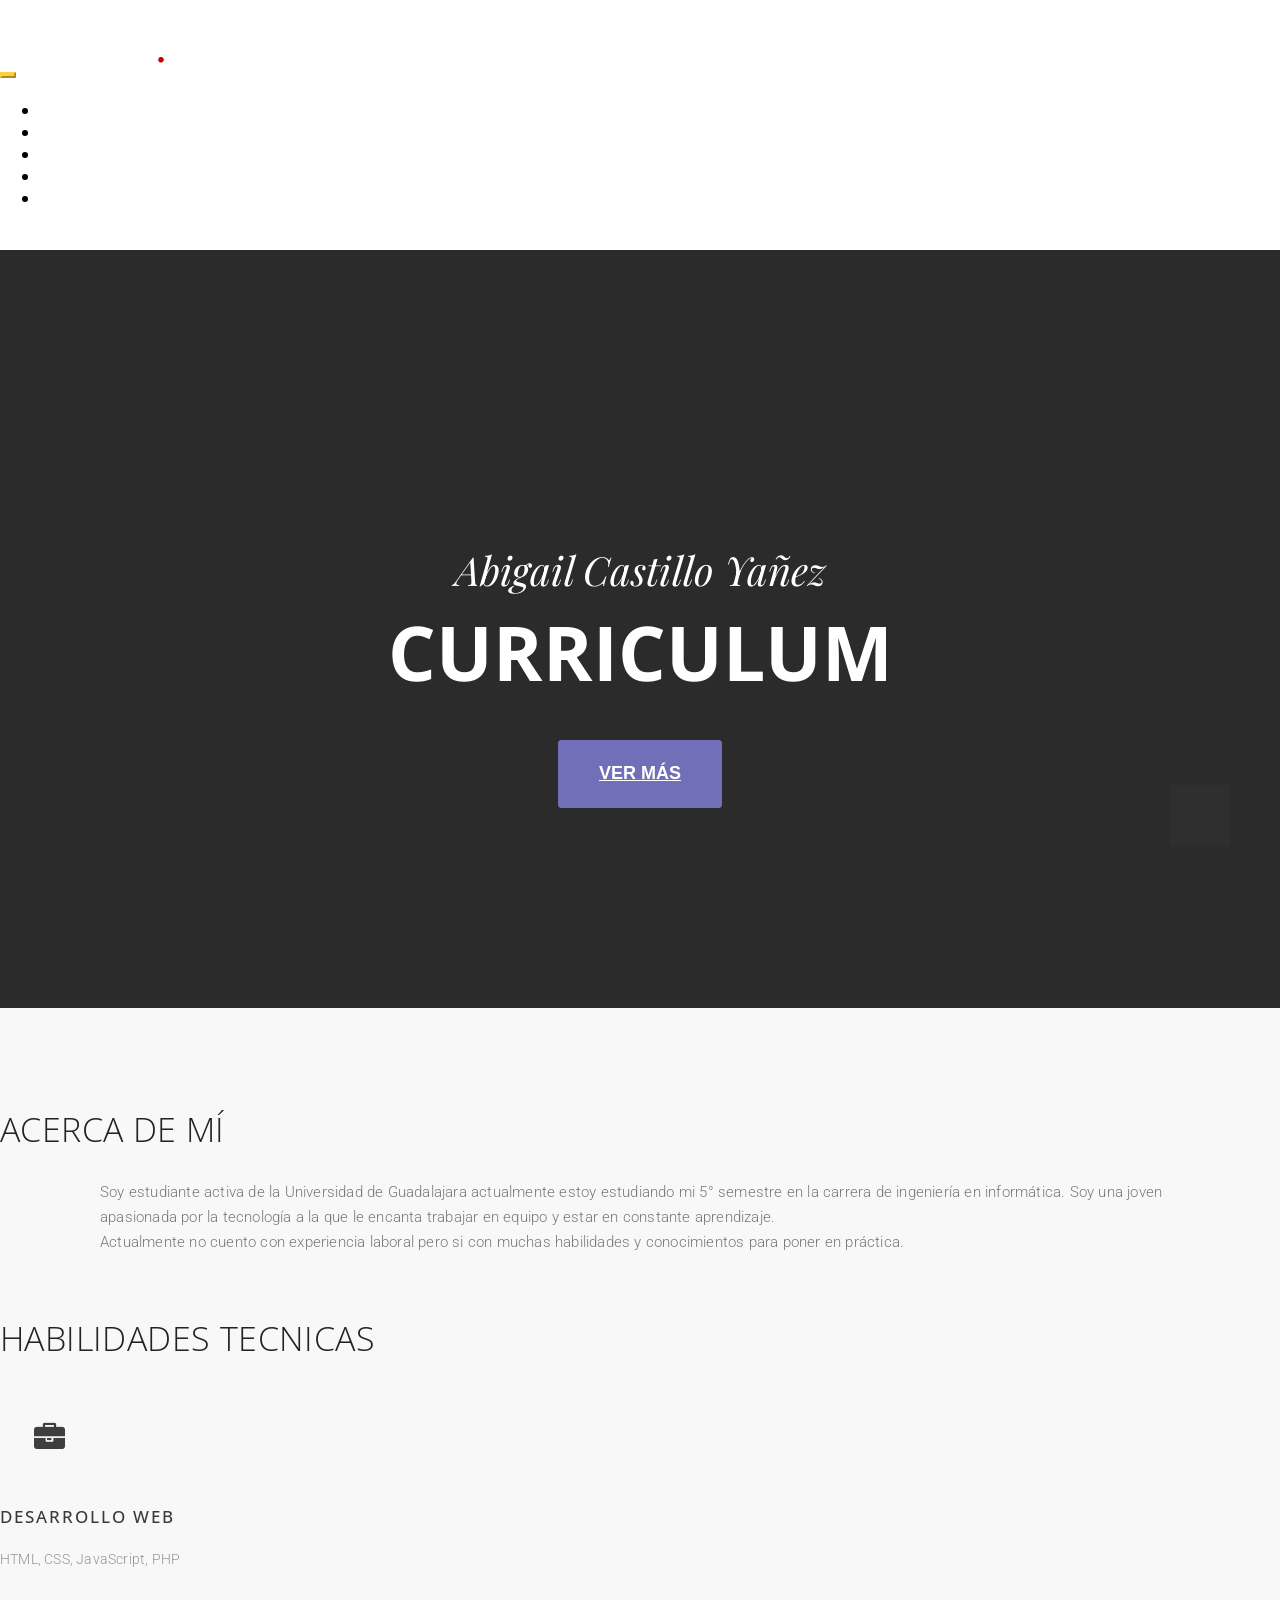
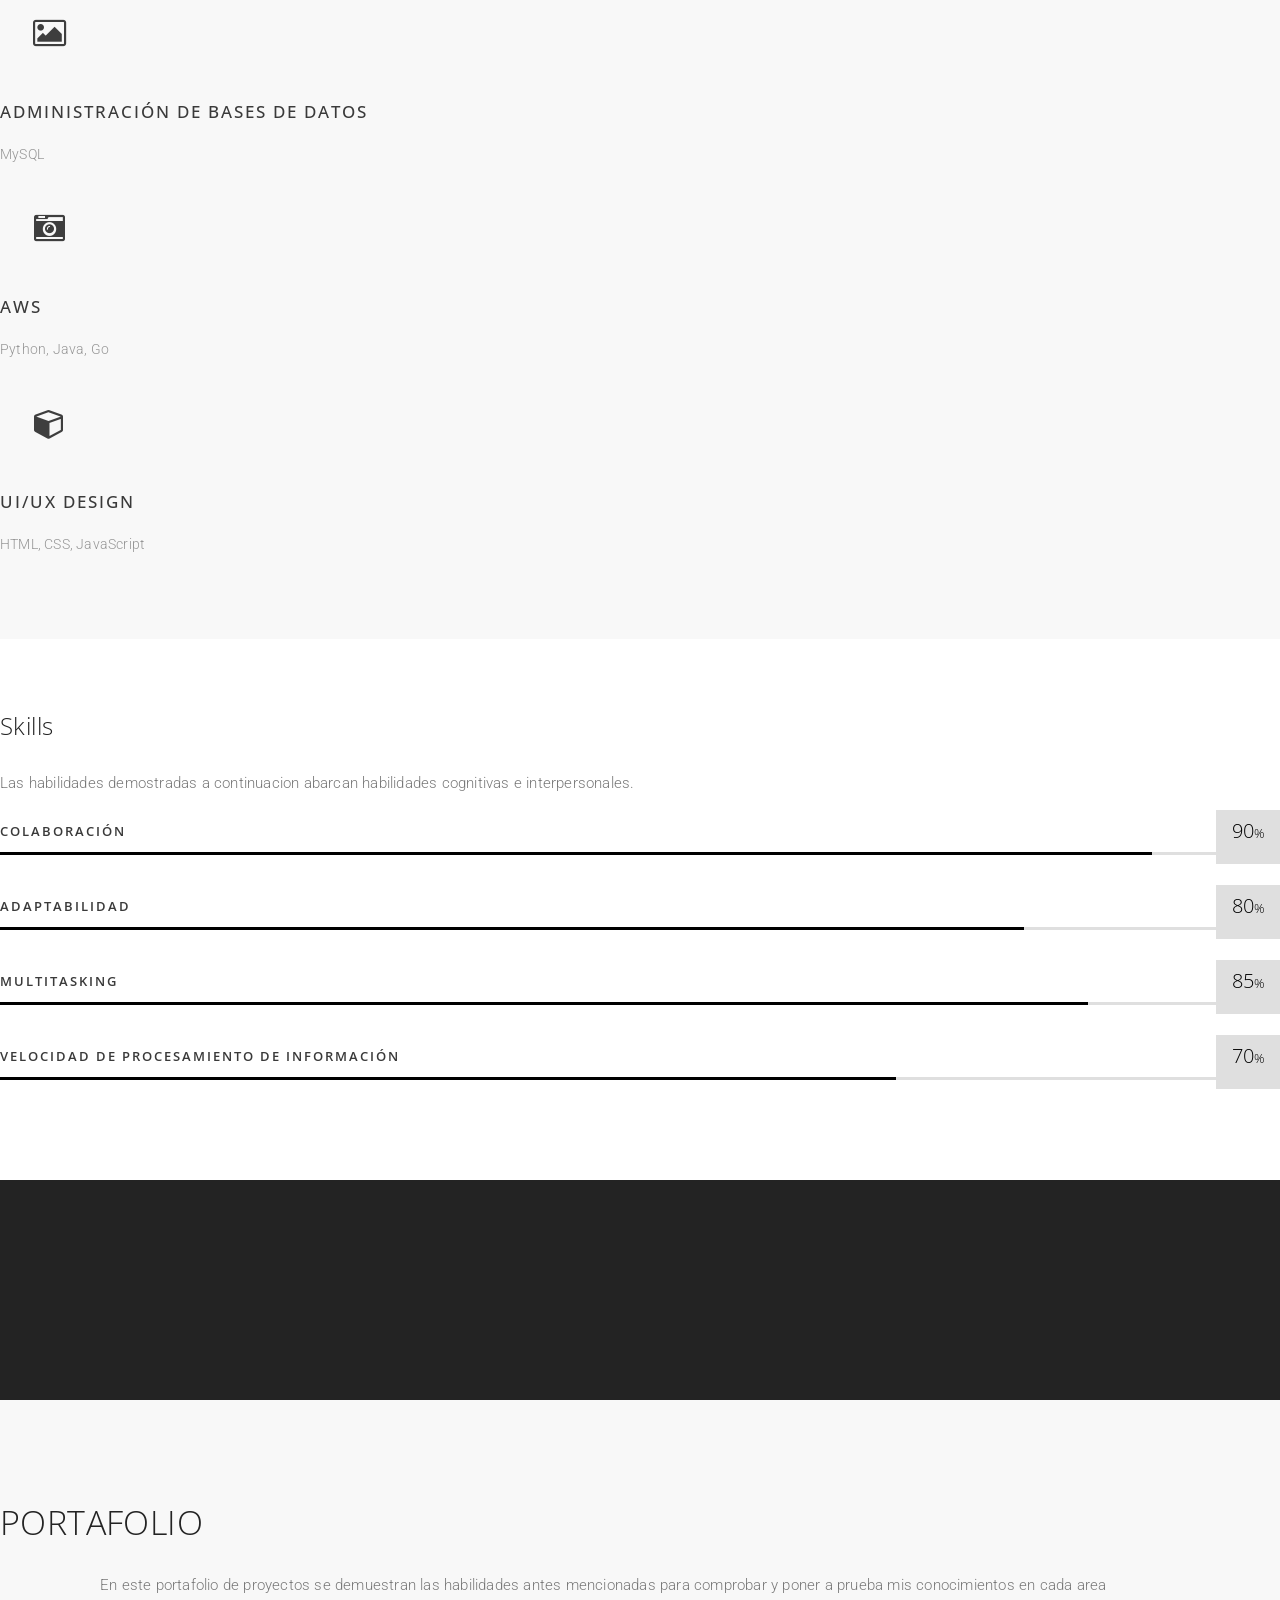
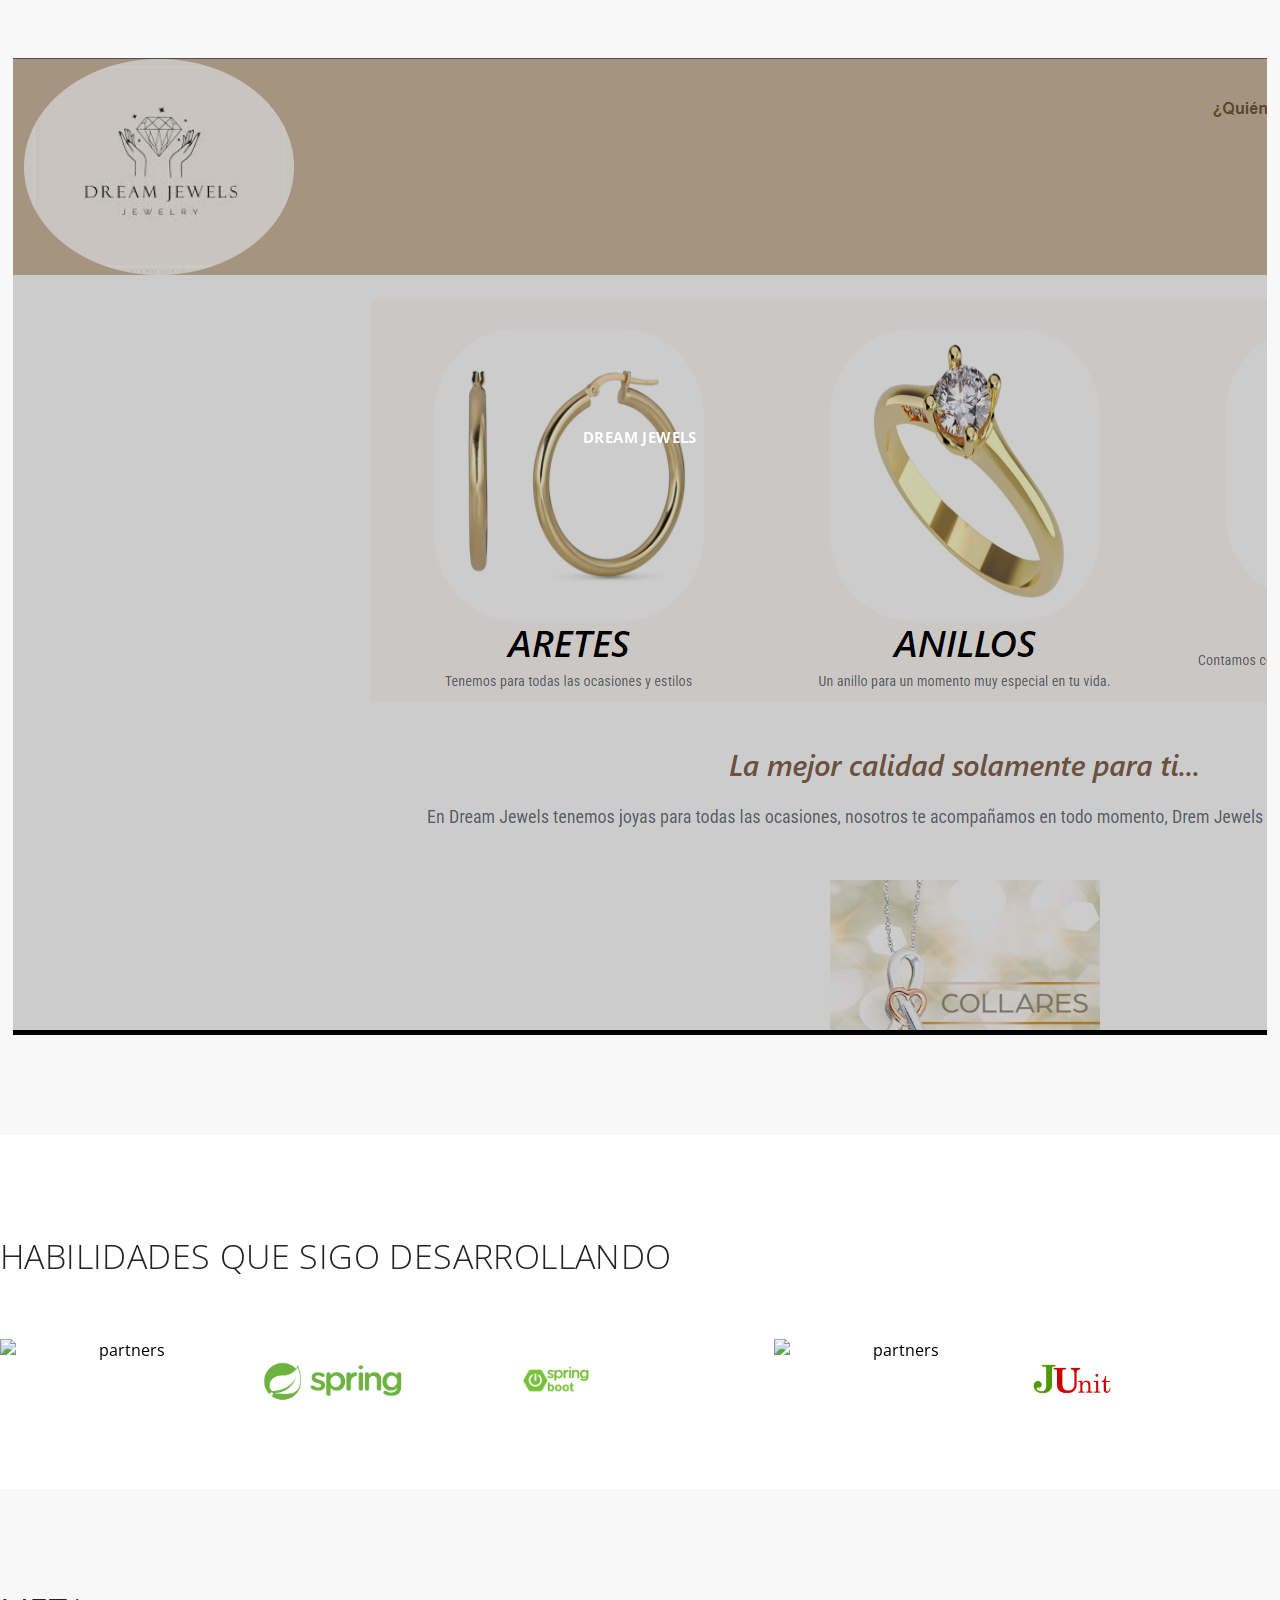
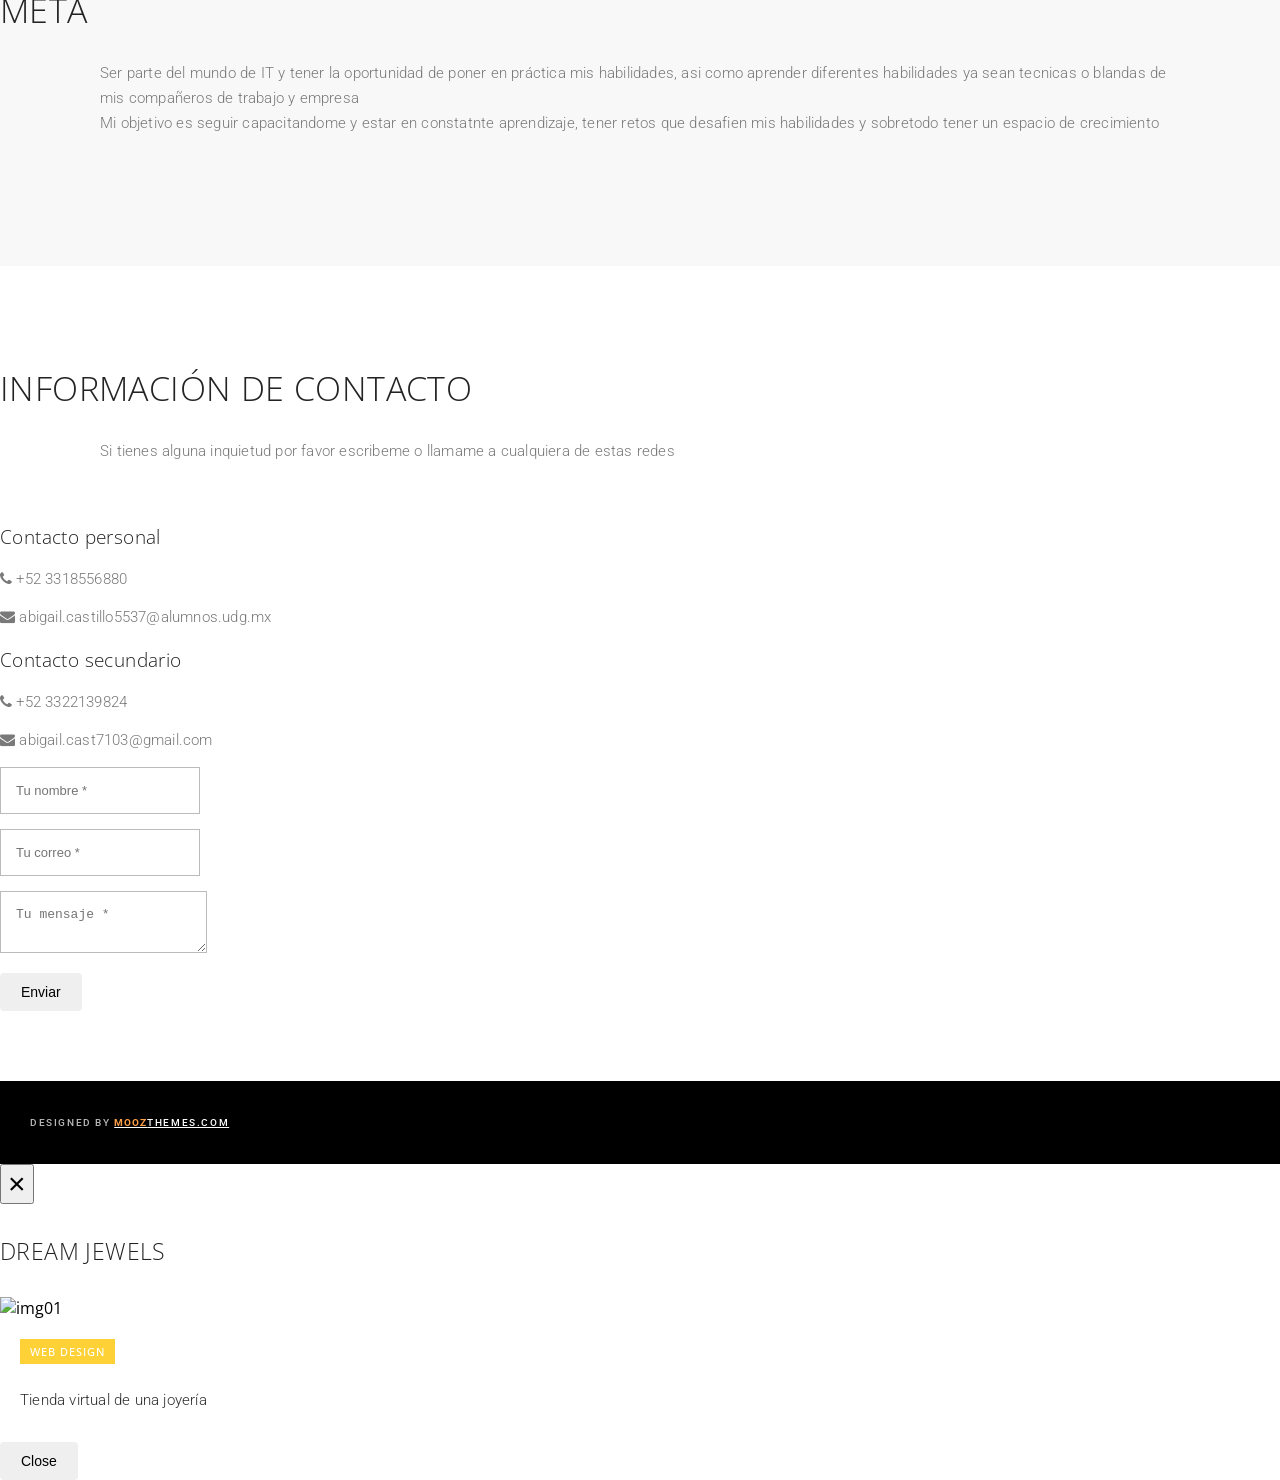
==== index.html @ 0eaab38a "cambio imag portafolio" ====
<!DOCTYPE html>
<html lang="en">
	<head>
		<meta charset="utf-8">
		<meta http-equiv="X-UA-Compatible" content="IE=edge">
		<meta name="viewport" content="width=device-width, initial-scale=1">
		<!-- The above 3 meta tags *must* come first in the head; any other head content must come *after* these tags -->
		<meta name="description" content="">
		<meta name="author" content="">
		<link rel="icon" href="favicon.ico">
		<title>Abigail Castillo Yañez</title>
		<!-- Bootstrap core CSS -->
		<link href="css/bootstrap.min.css" rel="stylesheet">
		<link rel="stylesheet" href="https://maxcdn.bootstrapcdn.com/font-awesome/4.4.0/css/font-awesome.min.css">
		<!-- Custom styles for this template -->
		<link href="css/owl.carousel.css" rel="stylesheet">
		<link href="css/owl.theme.default.min.css"  rel="stylesheet">
		<link href="css/style.css" rel="stylesheet">
		<!-- Just for debugging purposes. Don't actually copy these 2 lines! -->
		<!--[if lt IE 9]><script src="../../assets/js/ie8-responsive-file-warning.js"></script><![endif]-->
		<script src="js/ie-emulation-modes-warning.js"></script>
		<!-- HTML5 shim and Respond.js for IE8 support of HTML5 elements and media queries -->
		<!--[if lt IE 9]>
		<script src="https://oss.maxcdn.com/html5shiv/3.7.2/html5shiv.min.js"></script>
		<script src="https://oss.maxcdn.com/respond/1.4.2/respond.min.js"></script>
		<![endif]-->
	</head>
	<script>
        window.onload = function () {
            // Variables
            const IMAGENES = [
				'./images/progra.jpg',
                '/images/programacion-web.jpg',
				'/images/imagen progra.jpg',
				'/imagescarrousel/miniatura-1.jpg',
                
            ];
            const TIEMPO_INTERVALO_MILESIMAS_SEG = 3000;
            let posicionActual = 0;
            let $botonRetroceder = document.querySelector('#retroceder');
            let $botonAvanzar = document.querySelector('#avanzar');
            let $imagen = document.querySelector('#imagen');
            let $botonPlay = document.querySelector('#play');
            let $botonStop = document.querySelector('#stop');
            let intervalo;

			const botones = document.querySelectorAll('.boton-grande');


			// Botón Play
$botonPlay.style.backgroundColor = 'grey';
$botonPlay.style.borderRadius = '10px'; // Bordes redondeados
$botonPlay.style.padding = '20px 30px'; // Relleno
$botonPlay.style.outline = 'none'; // Elimina el contorno al enfocar
$botonPlay.style.margin = '0 auto'; // Centrado

// Botón Stop
$botonStop.style.backgroundColor = 'grey';
$botonStop.style.borderRadius = '10px'; // Bordes redondeados
$botonStop.style.padding = '20px 30px'; // Relleno
$botonStop.style.outline = 'none'; // Elimina el contorno al enfocar
$botonStop.style.margin = '0 auto'; // Centrado
//boton avanzar
$botonAvanzar.style.backgroundColor = 'grey';
//boton retroceder
$botonRetroceder.style.backgroundColor = 'grey';

		
			
		
            // Funciones

            /**
             * Funcion que cambia la foto en la siguiente posicion
             */
            function pasarFoto() {
                if(posicionActual >= IMAGENES.length - 1) {
                    posicionActual = 0;
                } else {
                    posicionActual++
                }
                renderizarImagen();
            }

            /**
             * Funcion que cambia la foto en la anterior posicion
             */
            function retrocederFoto() {
                if(posicionActual <= 0) {
                    posicionActual = IMAGENES.length - 1;
                } else {
                    posicionActual--;
                }
                renderizarImagen();
            }

            /**
             * Funcion que actualiza la imagen de imagen dependiendo de posicionActual
             */
            function renderizarImagen () {
                $imagen.style.backgroundImage = `url(${IMAGENES[posicionActual]})`;
            }

            /**
             * Activa el autoplay de la imagen
             */
            function playIntervalo() {
                intervalo = setInterval(pasarFoto, TIEMPO_INTERVALO_MILESIMAS_SEG);
                // Desactivamos los botones de control
                $botonAvanzar.setAttribute('disabled', true);
                $botonRetroceder.setAttribute('disabled', true);
                $botonPlay.setAttribute('disabled', true);
                $botonStop.removeAttribute('disabled');

            }

            /**
             * Para el autoplay de la imagen
             */
            function stopIntervalo() {
                clearInterval(intervalo);
                // Activamos los botones de control
                $botonAvanzar.removeAttribute('disabled');
                $botonRetroceder.removeAttribute('disabled');
                $botonPlay.removeAttribute('disabled');
                $botonStop.setAttribute('disabled', true);
            }

            // Eventos
            $botonAvanzar.addEventListener('click', pasarFoto);
            $botonRetroceder.addEventListener('click', retrocederFoto);
            $botonPlay.addEventListener('click', playIntervalo);
            $botonStop.addEventListener('click', stopIntervalo);
            // Iniciar
            renderizarImagen();
        } 
    </script>
	<body id="page-top">
		<!-- Navigation -->
		<nav class="navbar navbar-default navbar-fixed-top">
			<div class="container">
				<!-- Brand and toggle get grouped for better mobile display -->
				<div class="navbar-header page-scroll">
					<button type="button" class="navbar-toggle" data-toggle="collapse" data-target="#bs-example-navbar-collapse-1">
					<span class="sr-only">Toggle navigation</span>
					<span class="icon-bar"></span>
					<span class="icon-bar"></span>
					<span class="icon-bar"></span>
					</button>
					<a class="navbar-brand page-scroll" href="#page-top"><img src="images/logo.png" alt="Lattes theme logo"></a>
				</div>
				<!-- Collect the nav links, forms, and other content for toggling -->
				<div class="collapse navbar-collapse" id="bs-example-navbar-collapse-1">
					<ul class="nav navbar-nav navbar-right">
						<li class="hidden">
							<a href="#page-top"></a>
						</li>
						<li>
							<a class="page-scroll" href="#about">Acerca de mi</a>
						</li>
						<li>
							<a class="page-scroll" href="#portfolio">Portafolio</a>
						</li>
						<li>
							<a class="page-scroll" href="#team">Meta</a>
						</li>
						<li>
							<a class="page-scroll" href="#contact">Contacto</a>
						</li>
					</ul>
				</div>
				<!-- /.navbar-collapse -->
			</div>
			<!-- /.container-fluid -->
		</nav>
		<!-- Header -->
		<header id=" header">
			<div class="container">
				<div class="slider-container">
					<div class="intro-text">
						<div class="intro-lead-in">Abigail Castillo Yañez</div>
						<div class="intro-heading">Curriculum </div>
						<a href="#about" class="page-scroll btn btn-xl">Ver más</a>
					</div>
				</div>
			</div>
		</header>
		<section id="about" class="light-bg">
			<div class="container">
				<div class="row">
					<div class="col-lg-12 text-center">
						<div class="section-title">
							<h2>Acerca de mí</h2>
							<p>Soy estudiante activa de la Universidad de Guadalajara actualmente estoy estudiando mi 5° semestre en la carrera de ingeniería en informática.
								Soy una joven apasionada por la tecnología a la que le encanta trabajar en equipo y estar en constante aprendizaje.
								<br>Actualmente no cuento con experiencia laboral pero si con muchas habilidades y conocimientos para poner en práctica.</p>
						</div>
					</div>
				</div>
				<div class="section-title text-center">
					<h2>HABILIDADES TECNICAS</h2>
				</div>
				
				<div class="row">
					<!-- about module -->
					<div class="col-md-3 text-center">
						<div class="mz-module-about">
							<i class="fa fa-briefcase ot-circle"></i>
							<h3>Desarrollo Web</h3>
							<p>HTML, CSS, JavaScript, PHP</p>
						</div>
					</div>
					<!-- end about module -->
					<!-- about module -->
					<div class="col-md-3 text-center">
						<div class="mz-module-about">
							<i class="fa fa-photo ot-circle"></i>
							<h3>Administración de bases de datos</h3>
							<p>MySQL</p>
						</div>
					</div>
					<!-- end about module -->
					<!-- about module -->
					<div class="col-md-3 text-center">
						<div class="mz-module-about">
							<i class="fa fa-camera-retro ot-circle"></i>
							<h3>AWS</h3>
							<p>Python, Java, Go </p>
						</div>
					</div>
					<!-- end about module -->
					<!-- about module -->
					<div class="col-md-3 text-center">
						<div class="mz-module-about">
							<i class="fa fa-cube ot-circle"></i>
							<h3>UI/UX Design</h3>
							<p> HTML, CSS, JavaScript</p>
						</div>
					</div>
					<!-- end about module -->
				</div>
			</div>
			<!-- /.container -->
		</section>
		<section >
			<div class="container">
				<div class="row">
					<div class="col-md-6">
						<div class="skills-text">
							<h2>Skills</h2>
							<p>Las habilidades demostradas a continuacion abarcan habilidades cognitivas e interpersonales. </p>
						</div>
					</div>
					<div class="col-md-6">
						<!-- skill bar item -->
						<div class="skillbar-item">
							<div class="skillbar-score">
								<span class="score">90</span><span class="percent">%</span>
							</div>
							<div class="skillbar" data-percent="90%">
								<h3> Colaboración </h3>
								<div class="skillbar-bar">
									<div class="skillbar-percent" style="width: 90%;">
									</div>
								</div>
							</div>
						</div>
						<!-- skill bar item -->
						<div class="skillbar-item">
							<div class="skillbar-score">
								<span class="score">80</span><span class="percent">%</span>
							</div>
							<div class="skillbar" data-percent="80%">
								<h3>Adaptabilidad</h3>
								<div class="skillbar-bar">
									<div class="skillbar-percent" style="width: 80%;">
									</div>
								</div>
							</div>
						</div>
						<!-- skill bar item -->
						<div class="skillbar-item">
							<div class="skillbar-score">
								<span class="score">85</span><span class="percent">%</span>
							</div>
							<div class="skillbar" data-percent="85%">
								<h3>Multitasking</h3>
								<div class="skillbar-bar">
									<div class="skillbar-percent" style="width: 85%;">
									</div>
								</div>
							</div>
						</div>
						<!-- skill bar item -->
						<div class="skillbar-item">
							<div class="skillbar-score">
								<span class="score">70</span><span class="percent">%</span>
							</div>
							<div class="skillbar" data-percent="70%">
								<h3>Velocidad de procesamiento de información</h3>
								<div class="skillbar-bar">
									<div class="skillbar-percent" style="width: 70%;">
									</div>
								</div>
							</div>
						</div>
					</div>
				</div>
			</div>
		</section>
		
		

		<section class="overlay-dark bg-img1 dark-bg short-section">
			<div class="container text-center">
				<div class="row">
					
				</div>
			</div>
		</section>
		<section id="portfolio" class="light-bg">
			<div class="container">
			<div class="row">
				<div class="col-lg-12 text-center">
					<div class="section-title">
						<h2>Portafolio</h2>
						<p>En este portafolio de proyectos se demuestran las habilidades antes mencionadas para comprobar y poner a prueba mis conocimientos en cada area </p>
					</div>
				</div>
			</div>
			<div class="row">
				
			</div>
			<div class="row">
				<!-- start portfolio item -->
				<div class="col-md-12">
					<div class="ot-portfolio-item">
						<figure class="effect-bubba">
							<img src="images/joyeria.PNG" alt="img02" class="img-responsive" />
							<figcaption>
								<h2>Dream Jewels</h2>
								<p></p>
								<a href="#" data-toggle="modal" data-target="#Modal-4">View more</a>
							</figcaption>
						</figure>
					</div>
				</div>
				<!-- end portfolio item -->
				
			</div>
		</section>
		<section>
			<div class="container">
				<div class="row">
					<div class="col-lg-12 text-center">
						<div class="section-title">
							<h2>Habilidades que sigo desarrollando</h2>
							<p></p>
						</div>
					</div>
				</div>
				<div class="row">
					<div class="col-lg-12 text-center">
						<div class="owl-carousel">
							<div class="item">
								<div class="partner-logo"><img src="images/demo/java.png" alt="partners"></div>
							</div>
							<div class="item">
								<div class="partner-logo"><img src="images/demo/Spring-Logo.webp" alt="partners"></div>
							</div>
							<div class="item">
								<div class="partner-logo"><img src="images/demo/springboot.png" alt="partners"></div>
							</div>
							<div class="item">
								<div class="partner-logo"><img src="images/demo/react-native-1.png" alt="partners"></div>
							</div>
							<div class="item">
								<div class="partner-logo"><img src="images/demo/Junit.png" alt="partners"></div>
							</div>
							
						</div>
					</div>
				</div>
			</div>
		</section>
		<section id="team" class="light-bg">
			<div class="container">
				<div class="row">
					<div class="col-lg-12 text-center">
						<div class="section-title">
							<h2>Meta</h2>
							<p>Ser parte del mundo de IT y tener la oportunidad de poner en práctica mis habilidades, asi como  aprender diferentes habilidades ya sean tecnicas o blandas de mis compañeros de trabajo y empresa
								<br> Mi objetivo es seguir capacitandome y estar en constatnte aprendizaje, tener retos que desafien mis habilidades y sobretodo tener un espacio de crecimiento
							</p>
						</div>
					</div>
				
			</div>
		</section>
		<section id="contact">
			<div class="container">
				<div class="row">
					<div class="col-lg-12 text-center">
						<div class="section-title">
							<h2>Información de contacto</h2>
							<p>Si tienes alguna inquietud por favor escribeme o llamame a cualquiera de estas redes</p>
						</div>
					</div>
				</div>
				<div class="row">
					<div class="col-md-3">
						<h3>Contacto personal</h3>
						<p><i class="fa fa-phone"></i> +52 3318556880</p>
						<p><i class="fa fa-envelope"></i> abigail.castillo5537@alumnos.udg.mx</p>
					</div>
					<div class="col-md-3">
						<h3>Contacto secundario </h3>
						<p><i class="fa fa-phone"></i> +52 3322139824</p>
						<p><i class="fa fa-envelope"></i> abigail.cast7103@gmail.com</p>
					</div>
					
					<div class="col-md-6">
						<form name="sentMessage" id="contactForm" novalidate="">
							<div class="row">
								<div class="col-md-6">
									<div class="form-group">
										<input type="text" class="form-control" placeholder="Tu nombre *" id="name" required="" data-validation-required-message="Please enter your name.">
										<p class="help-block text-danger"></p>
									</div>
								</div>
								<div class="col-md-6">
									<div class="form-group">
										<input type="email" class="form-control" placeholder="Tu correo *" id="email" required="" data-validation-required-message="Please enter your email address.">
										<p class="help-block text-danger"></p>
									</div>
								</div>
							</div>
							<div class="row">
								<div class="col-md-12">
									<div class="form-group">
										<textarea class="form-control" placeholder="Tu mensaje *" id="message" required="" data-validation-required-message="Por favor escribe tu mensaje aqui."></textarea>
										<p class="help-block text-danger"></p>
									</div>
								</div>
								<div class="clearfix"></div>
							</div>
							<div class="row">
								<div class="col-lg-12 text-center">
									<div id="success"></div>
									<button type="submit" class="btn">Enviar</button>
								</div>
							</div>
						</form>
					</div>
				</div>
			</div>
		</section>
		<p id="back-top">
			<a href="#top"><i class="fa fa-angle-up"></i></a>
		</p>
		<footer>
			<div class="container text-center">
				<p>Designed by <a href="http://moozthemes.com"><span>MOOZ</span>Themes.com</a></p>
			</div>
		</footer>

		

		
	

		<!-- Modal for portfolio item 4 -->
		<div class="modal fade" id="Modal-4" tabindex="-1" role="dialog" aria-labelledby="Modal-label-4">
			<div class="modal-dialog" role="document">
				<div class="modal-content">
					<div class="modal-header">
						<button type="button" class="close" data-dismiss="modal" aria-label="Close"><span aria-hidden="true">&times;</span></button>
						<h4 class="modal-title" id="Modal-label-4">Dream Jewels</h4>
					</div>
					<div class="modal-body">
						<img src="images/joyeria.png" alt="img01" class="img-responsive" />
						<div class="modal-works"><span>Web Design</span></div>
						<p>Tienda virtual de una joyería</p>
					</div>
					<div class="modal-footer">
						<button type="button" class="btn btn-default" data-dismiss="modal">Close</button>
					</div>
				</div>
			</div>
		</div>



		<!-- Bootstrap core JavaScript
			================================================== -->
		<!-- Placed at the end of the document so the pages load faster -->
		<script src="https://ajax.googleapis.com/ajax/libs/jquery/1.11.3/jquery.min.js"></script>
		<script src="http://cdnjs.cloudflare.com/ajax/libs/jquery-easing/1.3/jquery.easing.min.js"></script>
		<script src="js/bootstrap.min.js"></script>
		<script src="js/owl.carousel.min.js"></script>
		<script src="js/cbpAnimatedHeader.js"></script>
		<script src="js/theme-scripts.js"></script>
		<!-- IE10 viewport hack for Surface/desktop Windows 8 bug -->
		<script src="js/ie10-viewport-bug-workaround.js"></script>
	</body>
</html>
---- css/style.css ----
/*------------------------------------------------------------------
[Master Stylesheet]

Project:	Lattes - One page multi purpose page
Version:	1.0
Last change:	17/08/2015 [...]
Designed by:	MOOZ Themes / www.MOOZthemes.com
Primary use:	One page

[Table of contents]

1. General
2. Header
3. Navigation
4. Sections
5. Footer
6. Components

[Color codes]

Buttons, etc:	#726FB9 (blue)
hover color:	#fed136 (yellow)
-------------------------------------------------------------------*/

/*--------------------
Import Google Fonts
--------------------*/

/* main font for menu. */
@import url(http://fonts.googleapis.com/css?family=Roboto:100,300,400,500,700,900);
/* font for headings, text, tags */
@import url(http://fonts.googleapis.com/css?family=Open+Sans:300,400,500,600,700,800);
@import url(http://fonts.googleapis.com/css?family=Playfair+Display:400italic&subset=latin,latin-ext);

/*--------------------
1. General
--------------------*/
.carousel {
    max-width: 100%;
    margin: 0 auto;
    display: flex;
}
#imagen {
    width: 100%;
    height: 800px;
    background-size: cover;
}

.controles{
    display: flex;
    justify-content: center;
}

#header{
    background-image: url("/images/fondo.jpg"); /* Ruta de tu imagen de fondo */
    background-size: cover; /* Para asegurarse de que la imagen cubra todo el área del encabezado */
    background-repeat: no-repeat; /* Evita que la imagen de fondo se repita */
    background-position: center center; /* Centra la imagen en el encabezado */
    /* Puedes agregar más propiedades de fondo según tus preferencias */
}
body {
  margin: 0px;
    font-family: "Open Sans", Sans-serif;
}

h1,
h2,
h3,
h4,
h5,
h6 {
font-weight: 300;
    letter-spacing: 0.4px;
    font-family: "Open Sans", Sans-serif;
    color: #232323;
}

p {
    font-family: 'Roboto', sans-serif;
    font-size: 15px;
    font-weight: 300;
	line-height: 23px;
    letter-spacing: 0.2px;
    color: #797979;
}

a:hover, a:focus, a:active, a.active {
    color: #fec503;
}
a, a:hover, a:focus, a:active, a.active {
    outline: 0;
}

::selection {
    text-shadow: none;
    background: #fed136;
}

@media (min-width: 768px) {
	section {
	    padding: 150px 0;
	}
}

section {
    padding: 70px 0;
}

/*--------------------
2. Navigation
--------------------*/

.navbar-default {
	background-color: #222;
	border-color: transparent
}
.navbar-default .navbar-brand {
	color: #fff;
	font-family: "Montserrat",sans-serif;
    padding: 0px;
}
.navbar-default .navbar-brand:hover,.navbar-default .navbar-brand:focus,.navbar-default .navbar-brand:active,.navbar-default .navbar-brand.active {
	color: #fec503
}
.navbar-default .navbar-collapse {
	border-color: rgba(255,255,255,.02)
}
.navbar-default .navbar-toggle {
	background-color: #fed136;
	border-color: #fed136
}
.navbar-default .navbar-toggle .icon-bar {
	background-color: #fff
}
.navbar-default .navbar-toggle:hover,.navbar-default .navbar-toggle:focus {
	background-color: #fed136
}
.navbar-default .nav li a {
	font-family: "Roboto",sans-serif;
	text-transform: uppercase;
	font-weight: 400;
	letter-spacing: 1px;
	color:#fff
}
.navbar-default .nav li a:hover,.navbar-default .nav li a:focus {
	color: #fed136;
	outline: 0
}

.navbar-default .navbar-nav>.active>a {
	border-radius: 0;
	color: #fff;
	background-color: #fed136
}
.navbar-default .navbar-nav>.active>a:hover,.navbar-default .navbar-nav>.active>a:focus {
	color: #fff;
	background-color: #fec503
}

@media (min-width:768px) {
	.navbar-default
	{
		background-color: transparent;
		padding: 25px 0;
		-webkit-transition:padding .3s;
		-moz-transition:padding .3s;
		transition:padding .3s;
		border:0
	}
	.navbar-default .navbar-brand {
		font-size: 2em;
		-webkit-transition:all .3s;
		-moz-transition:all .3s;
		transition:all .3s
	}
	.navbar-default .navbar-nav>.active>a {
		border-radius: 3px
	}
	.navbar-default.navbar-shrink {
		background-color: #222;
		padding: 10px 0
	}
	.navbar-default.navbar-shrink .navbar-brand {
		font-size: 1.5em
	}
}

/*--------------------
3. Header
--------------------*/

header {
    background-image: url(../images/demo/bg-main.jpg);
    background-repeat: none;
    background-attachment: scroll;
    background-position: center center;
    -webkit-background-size: cover;
    -moz-background-size: cover;
    background-size: cover;
    -o-background-size: cover;
    text-align: center;
    color: #fff;
}

header .intro-text {
    padding-top: 100px;
    padding-bottom: 50px;
}

@media (min-width: 768px) {
	header .intro-text {
	    padding-top: 300px;
	    padding-bottom: 200px;
	}
}

header .intro-text .intro-lead-in {
    font-family: "Playfair Display",sans-serif;
    font-style: italic;
    font-size: 22px;
    line-height: 22px;
    margin-bottom: 25px;
}

@media (min-width: 768px) {
	header .intro-text .intro-lead-in {
	    font-family: "Playfair Display",sans-serif;
	    font-style: italic;
	    font-size: 40px;
	    line-height: 40px;
	    margin-bottom: 25px;
	}
}

header .intro-text .intro-heading {
    text-transform: uppercase;
    font-weight: 700;
    font-size: 50px;
    line-height: 50px;
    margin-bottom: 25px;
}

@media (min-width: 768px) {
	header .intro-text .intro-heading {
	    text-transform: uppercase;
	    font-weight: 700;
	    font-size: 75px;
	    line-height: 75px;
	    margin-bottom: 50px;
	}
}

/*--------------------
4. Sections
--------------------*/

.section-title h2 {
    font-size: 34px;
    text-transform: uppercase;
}

.section-title p {
    font-size: 15px;
    font-weight: 300;
    line-height: 25px;
    margin: 20px 100px 60px 100px;
}

/*--------------------
4.1. About
--------------------*/

.mz-module-about h3 {
    font-weight: 500;
    font-size: 17px;
    text-transform: uppercase;
    color: #3A3A3A;
    letter-spacing: 2px;
    margin-bottom: 20px;
}

.mz-module-about p {
font-size: 14px;
    font-weight: 300;
    line-height: 22px;
    color: #969696;
}

.ot-circle {
height: 95px;
    width: 95px;
    text-align: center;
    line-height: 98px;
    color: #3E3E3E;
    /* border: 3px solid #000; */
    border-radius: 100px;
    /* background-color: #E8E8E8; */
    margin: 0 2px 4px;
    font-size: 31px;
}

/*--------------------
4.2. Skills
--------------------*/

.skills-text h2 {
	margin: 0 0 30px;
}

.skillbar-item {
    margin-bottom: 30px;	
}

.skillbar {
    position: relative;
    display: block;
    width: 100%;
}

.skillbar-score {
background-color: #dfdfdf;
    padding: 7px;
    text-align: center;
    color: #000000;
    font-weight: 300;
    float: right;
    width: 50px;
    height: 40px;
    vertical-align: middle;
 }

.skillbar-score .score {
    font-size: 20px;
}

.skillbar-score .percent {
    font-size: 13px;
}

.skillbar-bar {
display: block;
    background-color: #dfdfdf;
    height: 3px;
    width: 100%;
}

.skillbar h3 {
	font-weight: 600;
    font-size: 13px;
    text-transform: uppercase;
    color: #3A3A3A;
    letter-spacing: 2px;	
margin: 0;
    padding: 12px 0;
}

.skillbar-percent {
    color: #fff;
    background-color: #000000;
    float: left;
    height: 3px;
}

/*--------------------
4.3. Portfolio
--------------------*/

figure {
	position: relative;
    overflow: hidden;
    margin: 10px 1%;
    background: #726FB9;
    text-align: center;
    cursor: pointer;	
}

figcaption {
    position: absolute;
    top: 0;
    left: 0;
    width: 100%;
    height: 100%;	
}

.ot-portfolio-item figure figcaption > a {
    z-index: 1000;
    text-indent: 200%;
    white-space: nowrap;
    font-size: 0;
    opacity: 0;
}
.ot-portfolio-item figure figcaption, .ot-portfolio-item figure figcaption > a {
    position: absolute;
    top: 0;
    left: 0;
    width: 100%;
    height: 100%;
}

figure.effect-bubba {
	background: #000;
	margin-bottom: 30px;
}

figure.effect-bubba img {
	opacity: 0.8;
	-webkit-transition: opacity 0.35s;
	transition: opacity 0.35s;
}

figure.effect-bubba:hover img {
	opacity: 0.4;
}

figure.effect-bubba figcaption::before,
figure.effect-bubba figcaption::after {
	position: absolute;
	top: 30px;
	right: 30px;
	bottom: 30px;
	left: 30px;
	content: '';
	opacity: 0;
	-webkit-transition: opacity 0.35s, -webkit-transform 0.35s;
	transition: opacity 0.35s, transform 0.35s;
}

figure.effect-bubba figcaption::before {
	border-top: 1px solid #fff;
	border-bottom: 1px solid #fff;
	-webkit-transform: scale(0,1);
	transform: scale(0,1);
}

figure.effect-bubba figcaption::after {
	border-right: 1px solid #fff;
	border-left: 1px solid #fff;
	-webkit-transform: scale(1,0);
	transform: scale(1,0);
}

figure.effect-bubba h2 {
    color: #fff;
    font-size: 15px;
    font-weight: 700;
    text-transform: uppercase;
	padding-top: 30%;
	-webkit-transition: -webkit-transform 0.35s;
	transition: transform 0.35s;
	-webkit-transform: translate3d(0,-20px,0);
	transform: translate3d(0,-20px,0);
}

figure.effect-bubba p {
    color: #fff;
    font-size: 13px;
    font-weight: 500;
	padding: 20px 2.5em;
	opacity: 0;
	-webkit-transition: opacity 0.35s, -webkit-transform 0.35s;
	transition: opacity 0.35s, transform 0.35s;
	-webkit-transform: translate3d(0,20px,0);
	transform: translate3d(0,20px,0);
}

figure.effect-bubba:hover figcaption::before,
figure.effect-bubba:hover figcaption::after {
	opacity: 1;
	-webkit-transform: scale(1);
	transform: scale(1);
}

figure.effect-bubba:hover h2,
figure.effect-bubba:hover p {
	opacity: 1;
	-webkit-transform: translate3d(0,0,0);
	transform: translate3d(0,0,0);
}

/*--------------------
4.4. Dark Short section (counters, quote, etc)
--------------------*/

.dark-bg {
    background: #323232;
    color: #fff;
}

.bg-img1 {
    background-image: url(../images/demo/office-bg.jpg);
    background-size: cover !important;
    background-position: center center;
    background-repeat: no-repeat;
    background-attachment: fixed;
}

.light-bg {
	background-color: #f8f8f8;
}

.overlay-dark:before, .overlay-light:before {
    background-color: rgba(32,32,32,0.8);
    left: 0;
    top: 0;
    position: absolute;
    width: 100%;
    height: 100%;
    content: "";
    z-index: -1;
}

.overlay-dark, .overlay-light {
    position: relative;
    z-index: 1;
}

.short-section {
    padding-top: 110px;
    padding-bottom: 110px;
}

.counter-item h2 {
    color: #fff;
    font-size: 60px;
    margin: 0;
}

.counter-item h6 {
    color: #fff;
    font-size: 19px;
    margin: 0;	
}

/*--------------------
4.5. Partners Slider
--------------------*/

.partner-logo {
    height: 80px;
    text-align: center;
}

.partner-logo img {
    height: 100%;
    width: auto !important;
}

/*--------------------
4.6. Team
--------------------*/

.team-item {
    text-align: center;
    background-color: #fff;
}

.team-item h3 {
    font-size: 16px;
    font-weight: 500;
}

.team-item .team-location {
    color: #C5C5C5;
    font-size: 13px;
    margin-bottom: 20px;    
}

.team-item .team-location {
    color: #C5C5C5;
    font-size: 12px;
    margin-bottom: 20px;    
}

.team-item .team-position {
    color: #000;
    font-size: 12px;
}

.team-item p {
    font-size: 13px;
    font-weight: 300;
    color: #9C9C9C;
    padding: 5px 10px 20px 10px;
}

/*--------------------
4.7. Contacts
--------------------*/

section#contact form {
    margin-top: 15px;
}
section#contact.form-group {
margin-bottom: 25px;
}

section#contact .form-group input, section#contact .form-group textarea {
    padding: 15px;
    border: 1px solid #BBBBBB;
    border-radius: 0;
    -webkit-box-shadow: inset 0 1px 1px rgba(0,0,0,.075);
    box-shadow: inset 0 0px 0px rgba(0,0,0,.075);
    font-size: 13px;
}

.contact h3 {
    margin-bottom: 30px;
}

.contact p {
    font-size: 13px;
}

.contact .day {
    display: inline-block;
    width: 80px;
}

.contact i {
    margin-right: 5px;
}

/*--------------------
5. Footer
--------------------*/

footer {
    padding: 30px;
    background-color: #000;    
}

footer p {
    color: #B7B7B7;
    margin: 0;
    font-size: 10px;
    text-transform: uppercase;
    font-weight: 500;
    letter-spacing: 1.6px;
}

footer p a {
    color: #fff;
}

footer p a span {
    color: #FF9F46;
    font-size: 10px;
    letter-spacing: 1px;
    font-weight: 700;
}

/*--------------------
6. Modal
--------------------*/

.modal-content {
	border-radius: 0;	
}
.modal-header .close {
	font-size: 30px;	
}
.modal-title {    
	text-transform: uppercase;
	font-size: 23px;
}

.modal-body {
	padding: 0;
}

.modal-body p {
	margin: 30px 20px;
	color: #2D2D2D;		
}

.modal-works {
font-size: 11px;
    letter-spacing: 1px;
    text-transform: uppercase;
    font-weight: 500;
    color: #fff;
    margin: 25px 20px;
}

.modal-works span {
	background-color: #FED136;
    margin-right: 15px;
    padding: 5px 10px;
}

/*--------------------
7. Components
--------------------*/

.btn-xl:hover, .btn-xl:focus, .btn-xl:active, .btn-xl.active, .open .dropdown-toggle.btn-xl {
    color: #fff;
    background-color: #fec503;
    border-color: #f6bf01;
}

.btn:hover, .btn:focus, .btn:active, .btn.active, .open .dropdown-toggle.btn {
    color: #fff;
    background-color: #fec503;
    border-color: #f6bf01;
}

.btn {
    display: inline-block;
    padding: 8px 20px;
    margin-bottom: 0;
    font-size: 14px;
    font-weight: 400;
    line-height: 1.42857143;
    text-align: center;
    white-space: nowrap;
    vertical-align: middle;
    -ms-touch-action: manipulation;
    touch-action: manipulation;
    cursor: pointer;
    -webkit-user-select: none;
    -moz-user-select: none;
    -ms-user-select: none;
    user-select: none;
    background-image: none;
    border: 1px solid transparent;
    border-radius: 4px;
}

.btn-xl {
    color: #fff;
     background-color: #726FB9;
    border-color: #726FB9;
    font-family: "Robot",sans-serif;
    text-transform: uppercase;
    font-weight: 700;
    border-radius: 3px;
    font-size: 18px;
    padding: 20px 40px;
}

/* Back to top button
---------------------------------- */
#back-top {
    position: fixed;
    z-index: 1000;
    bottom: 40px;
    right: 50px;
}
#back-top a {
    width: 60px;
    height: 60px;
    display: block;
    text-align: center;
    font: 11px/100% Arial, Helvetica, sans-serif;
    text-transform: uppercase;
    text-decoration: none;
    color: #FFFFFF;
    background: #A9A9B1;
    /* background color transition */
    -webkit-transition: 1s;
    -moz-transition: 1s;
    transition: 1s;
}
#back-top a:hover {
    background: #fed136;
}
/* arrow icon (span tag) */
#back-top i {
    margin-top: 15px;
    font-size: 28px;
}

@media only screen
and (min-width : 320px)
and (max-width : 480px) {
#back-top {
    position: fixed;
    bottom: 10px;
    right: 30px;
}
#back-top a {
    width: 40px;
    height: 40px;
}
#back-top i {
    margin-top: 7px;
    font-size: 20px;
}
}
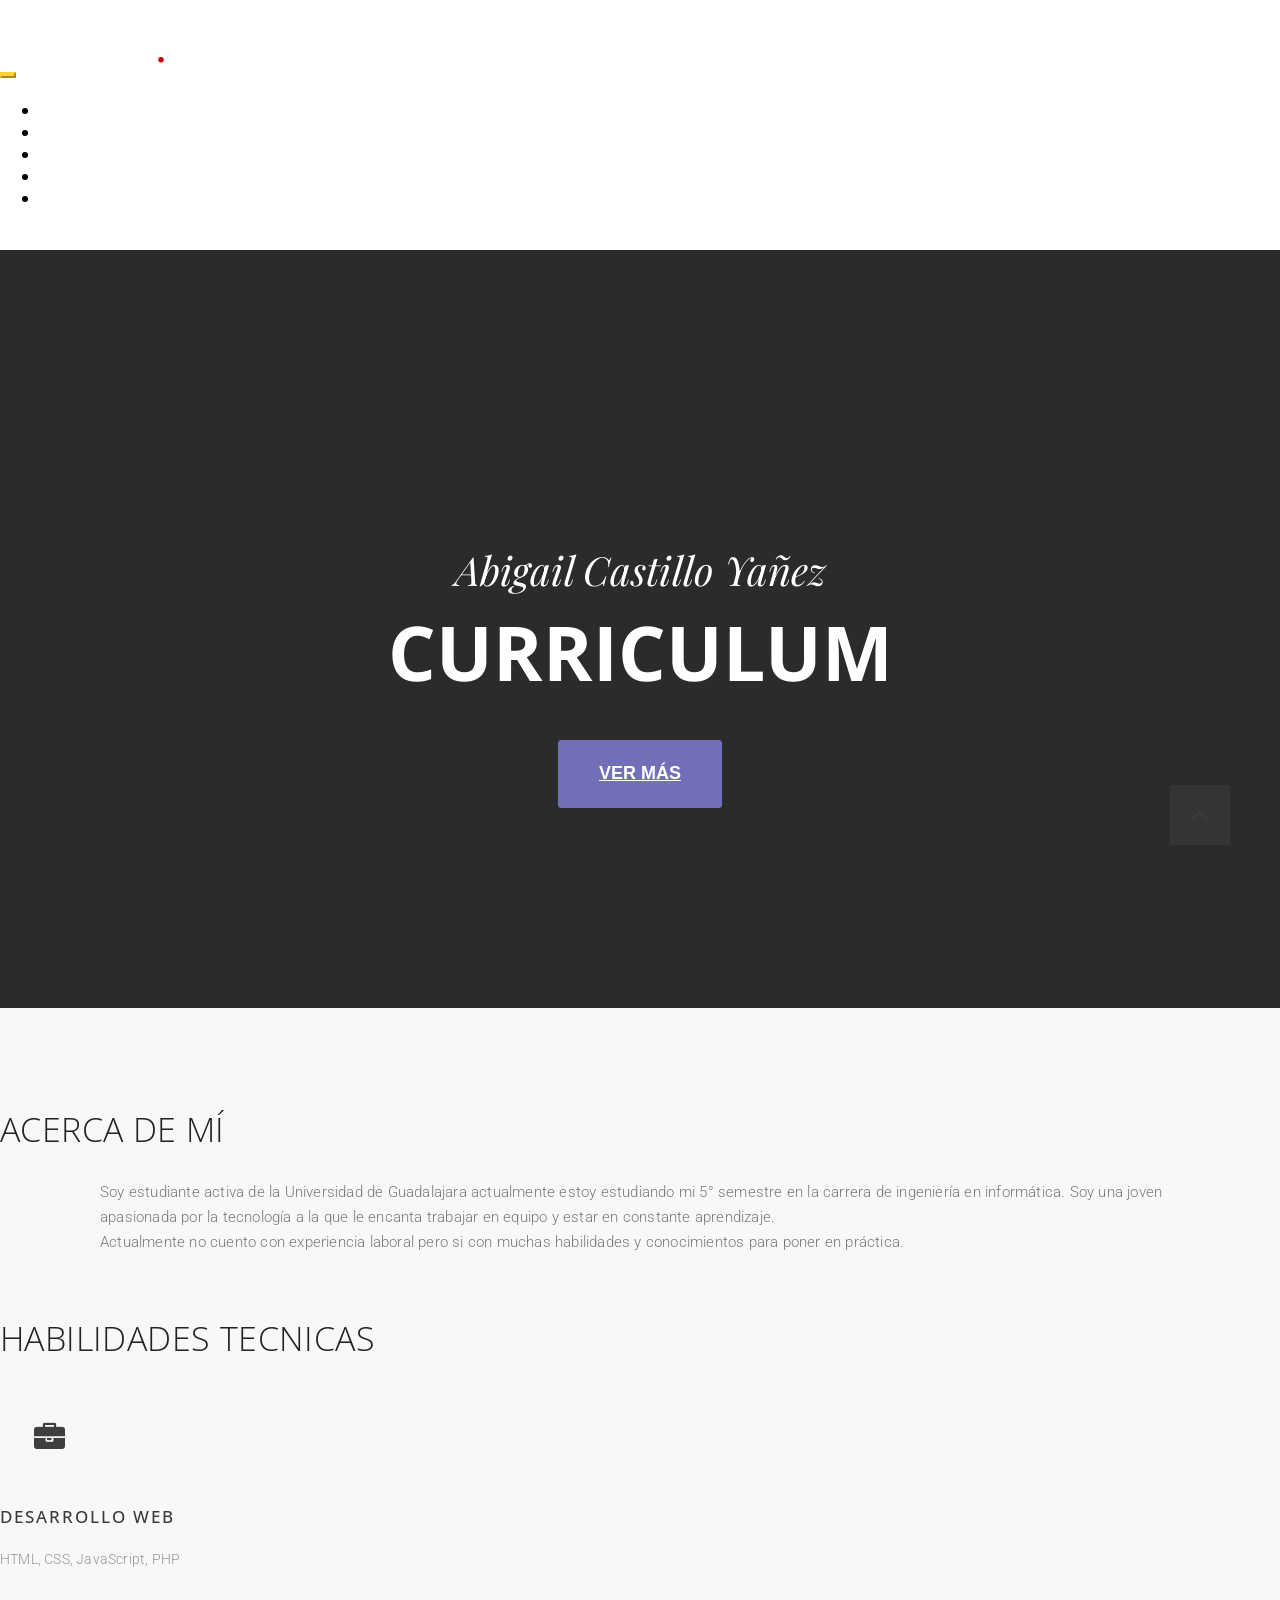
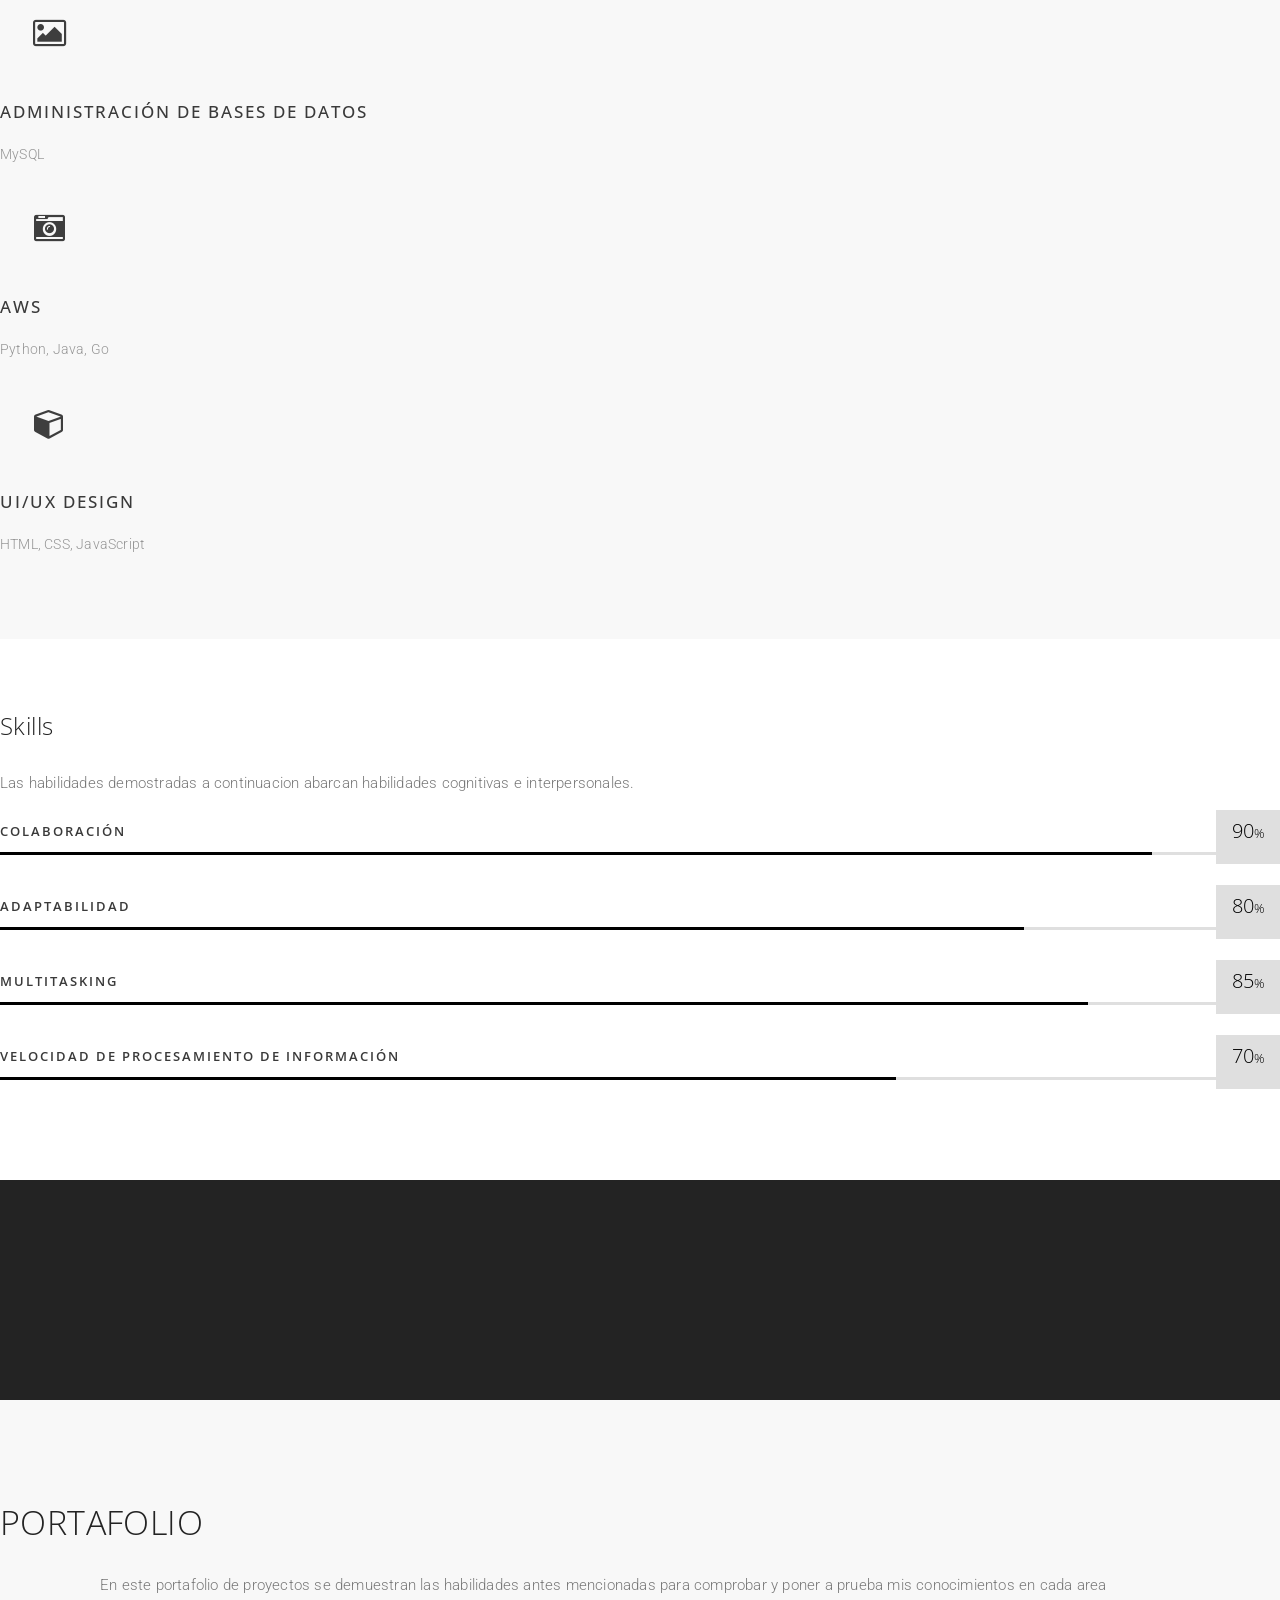
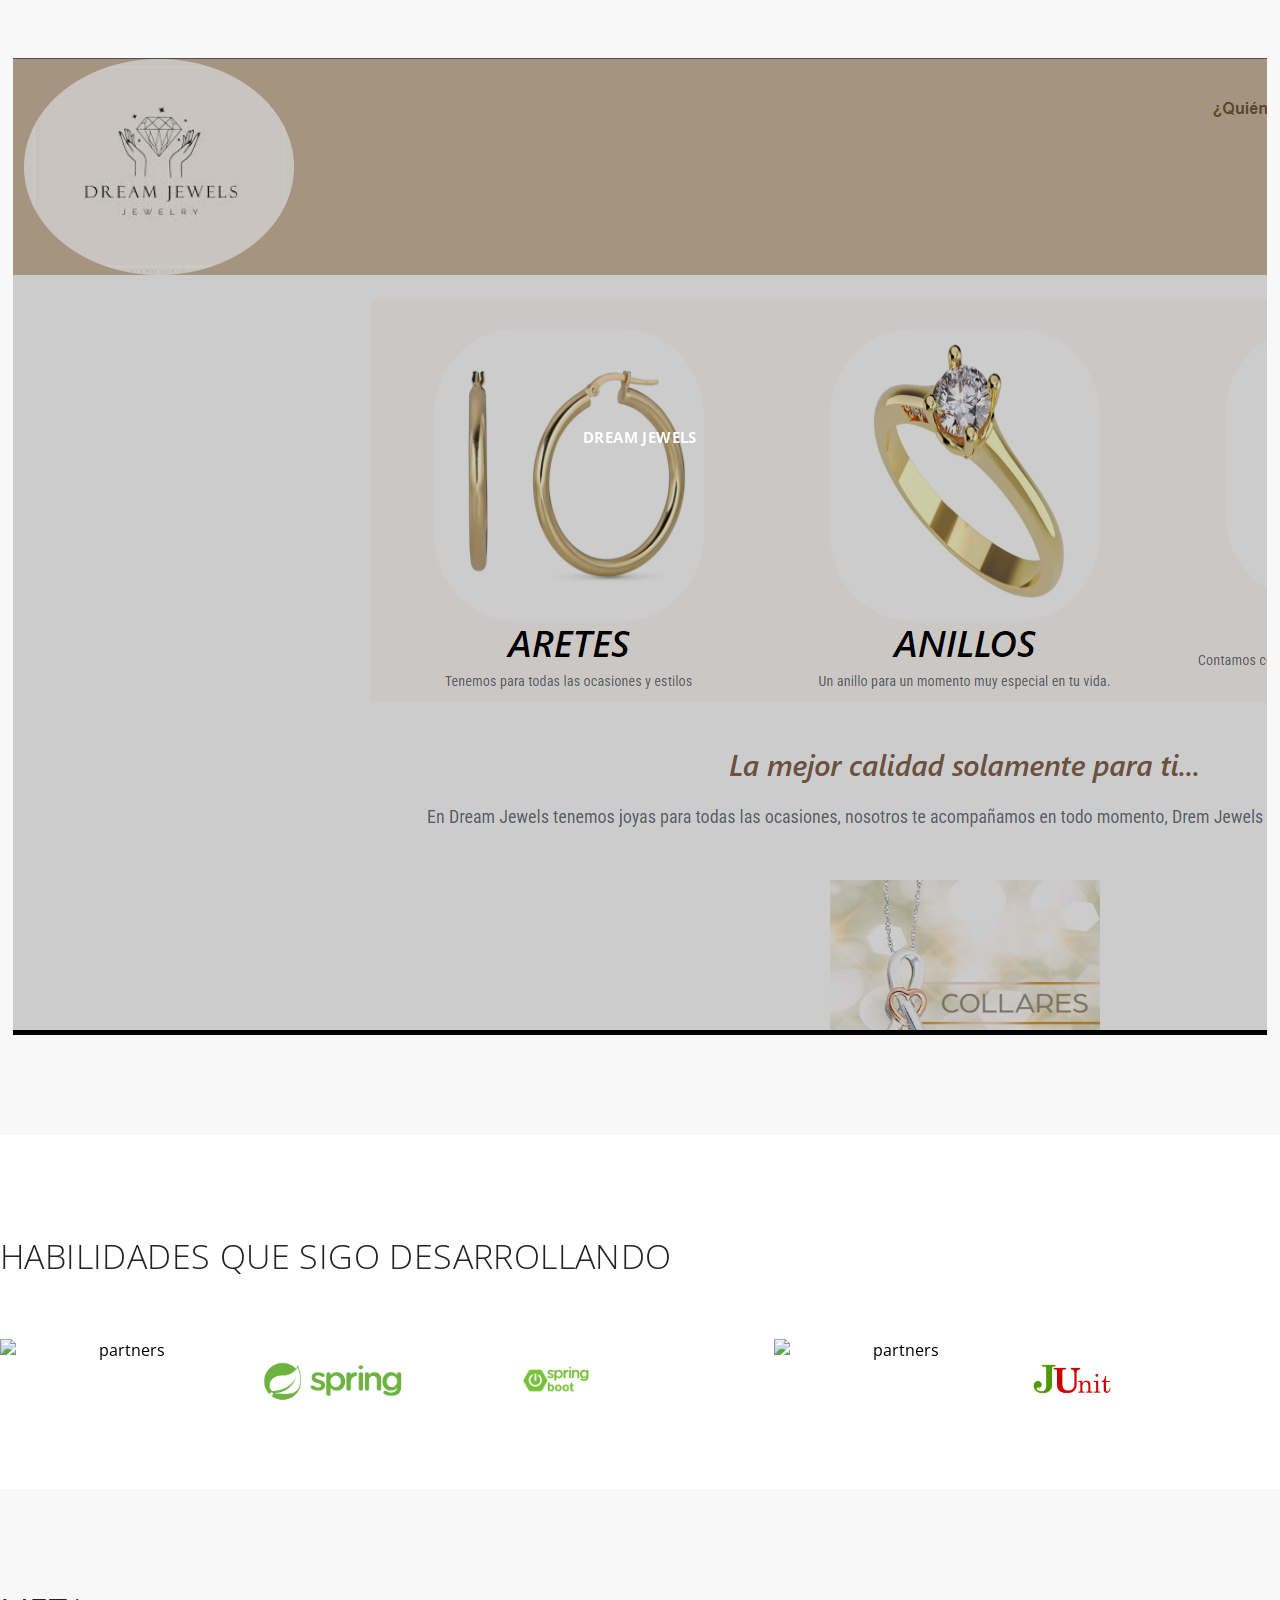
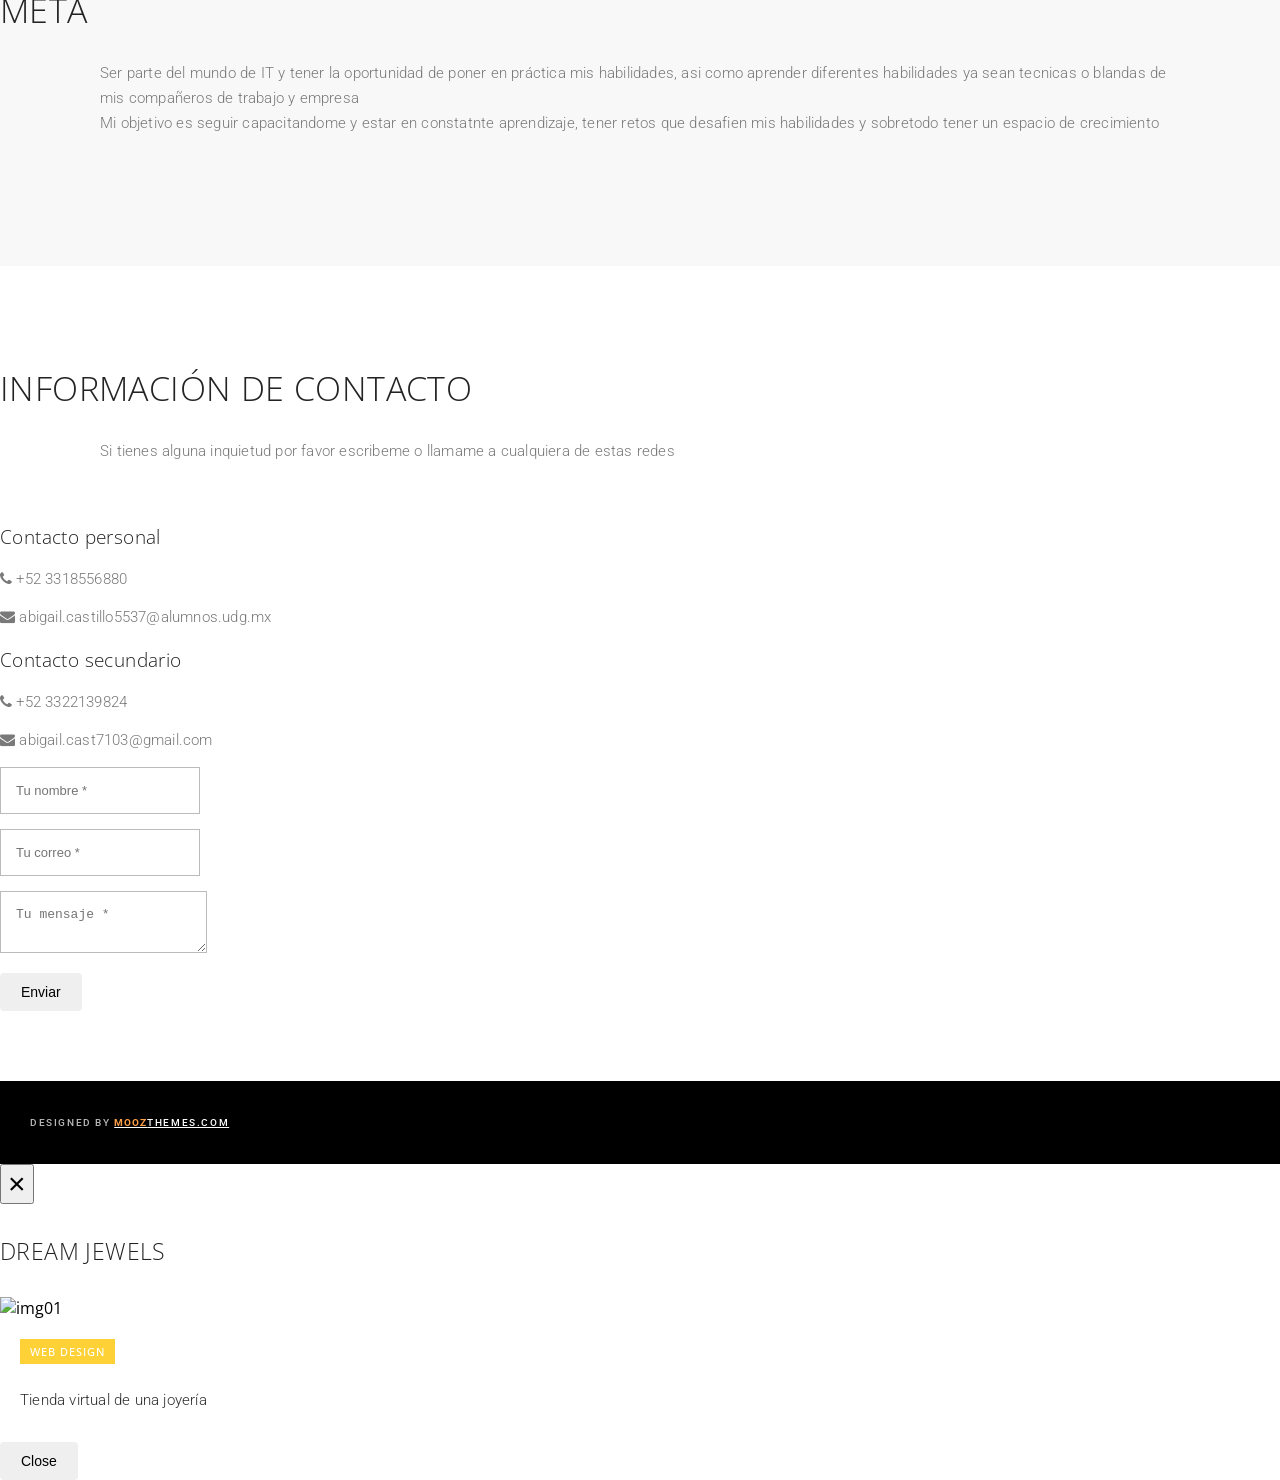
==== commit 49d6f734: "img portafolio" ====
--- a/index.html
+++ b/index.html
@@ -336,6 +336,7 @@
 				<div class="col-md-12">
 					<div class="ot-portfolio-item">
 						<figure class="effect-bubba">
+							
 							<img src="images/joyeria.PNG" alt="img02" class="img-responsive" />
 							<figcaption>
 								<h2>Dream Jewels</h2>
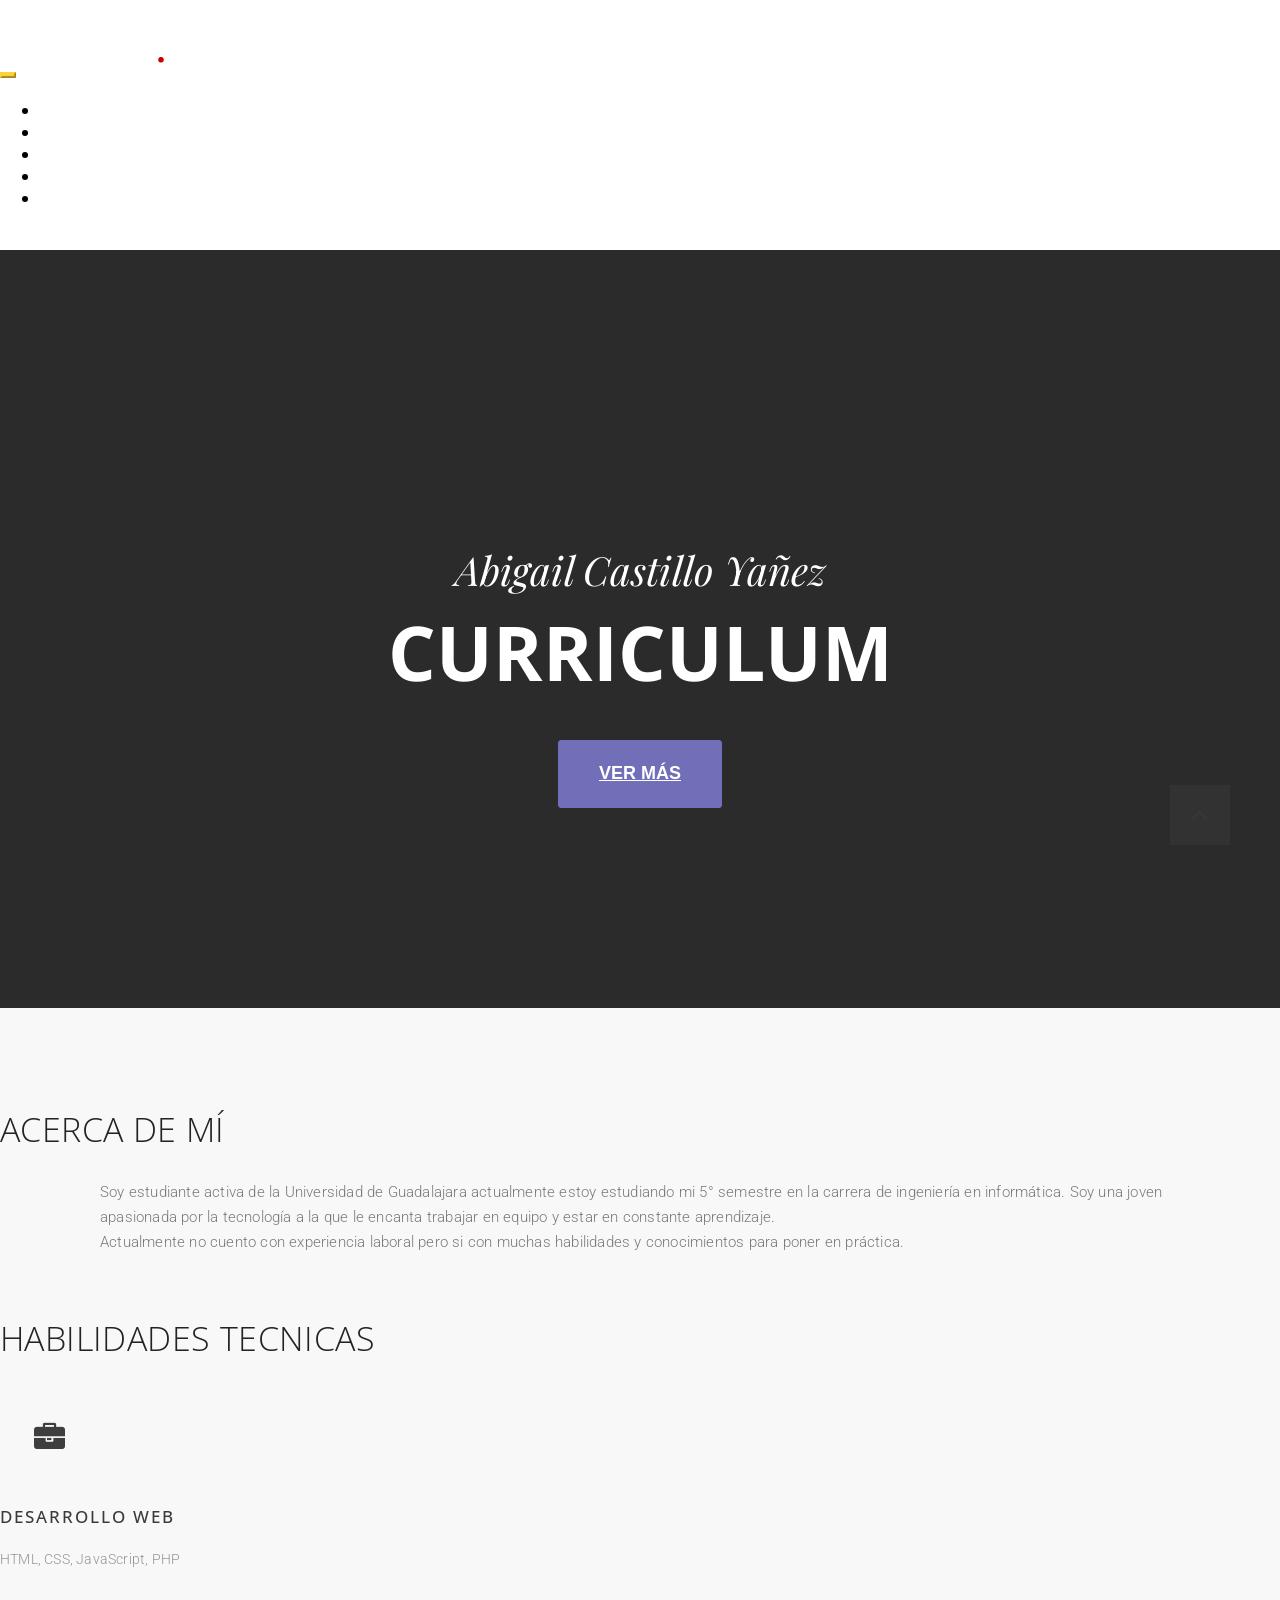
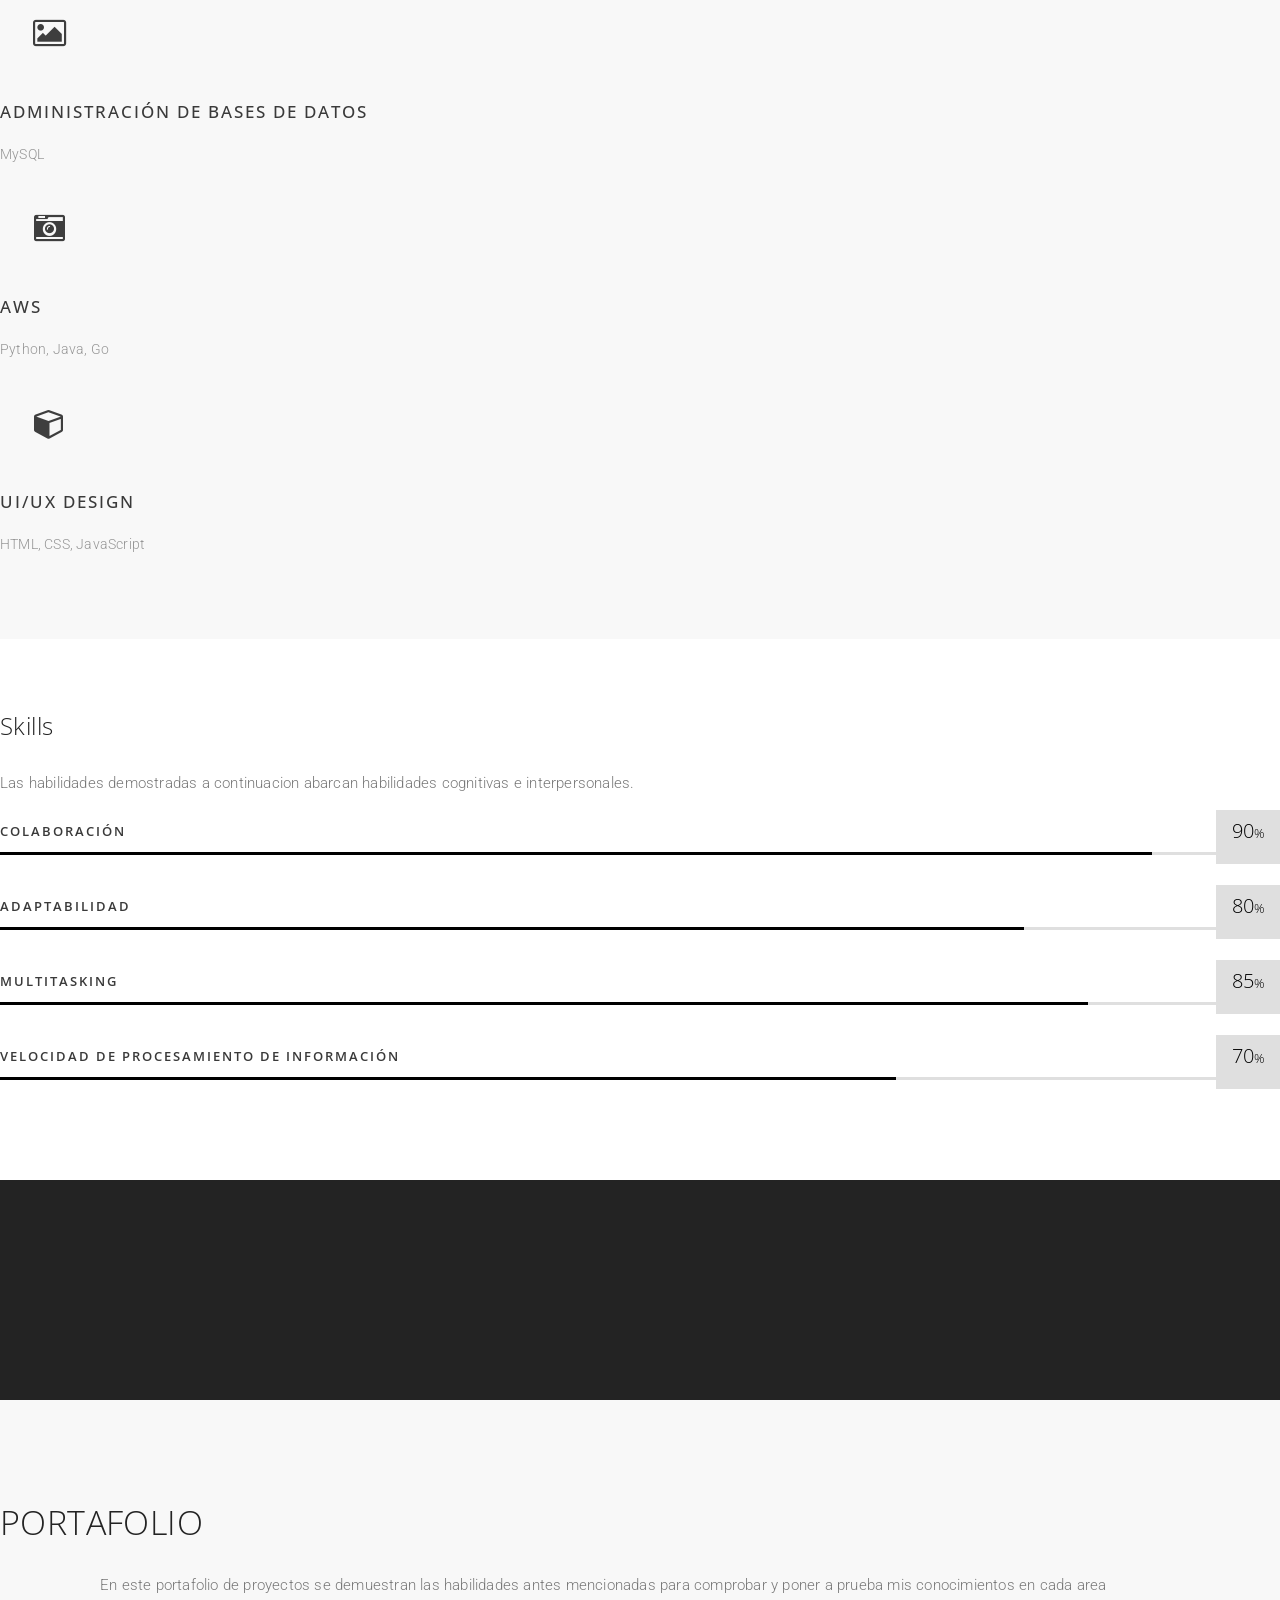
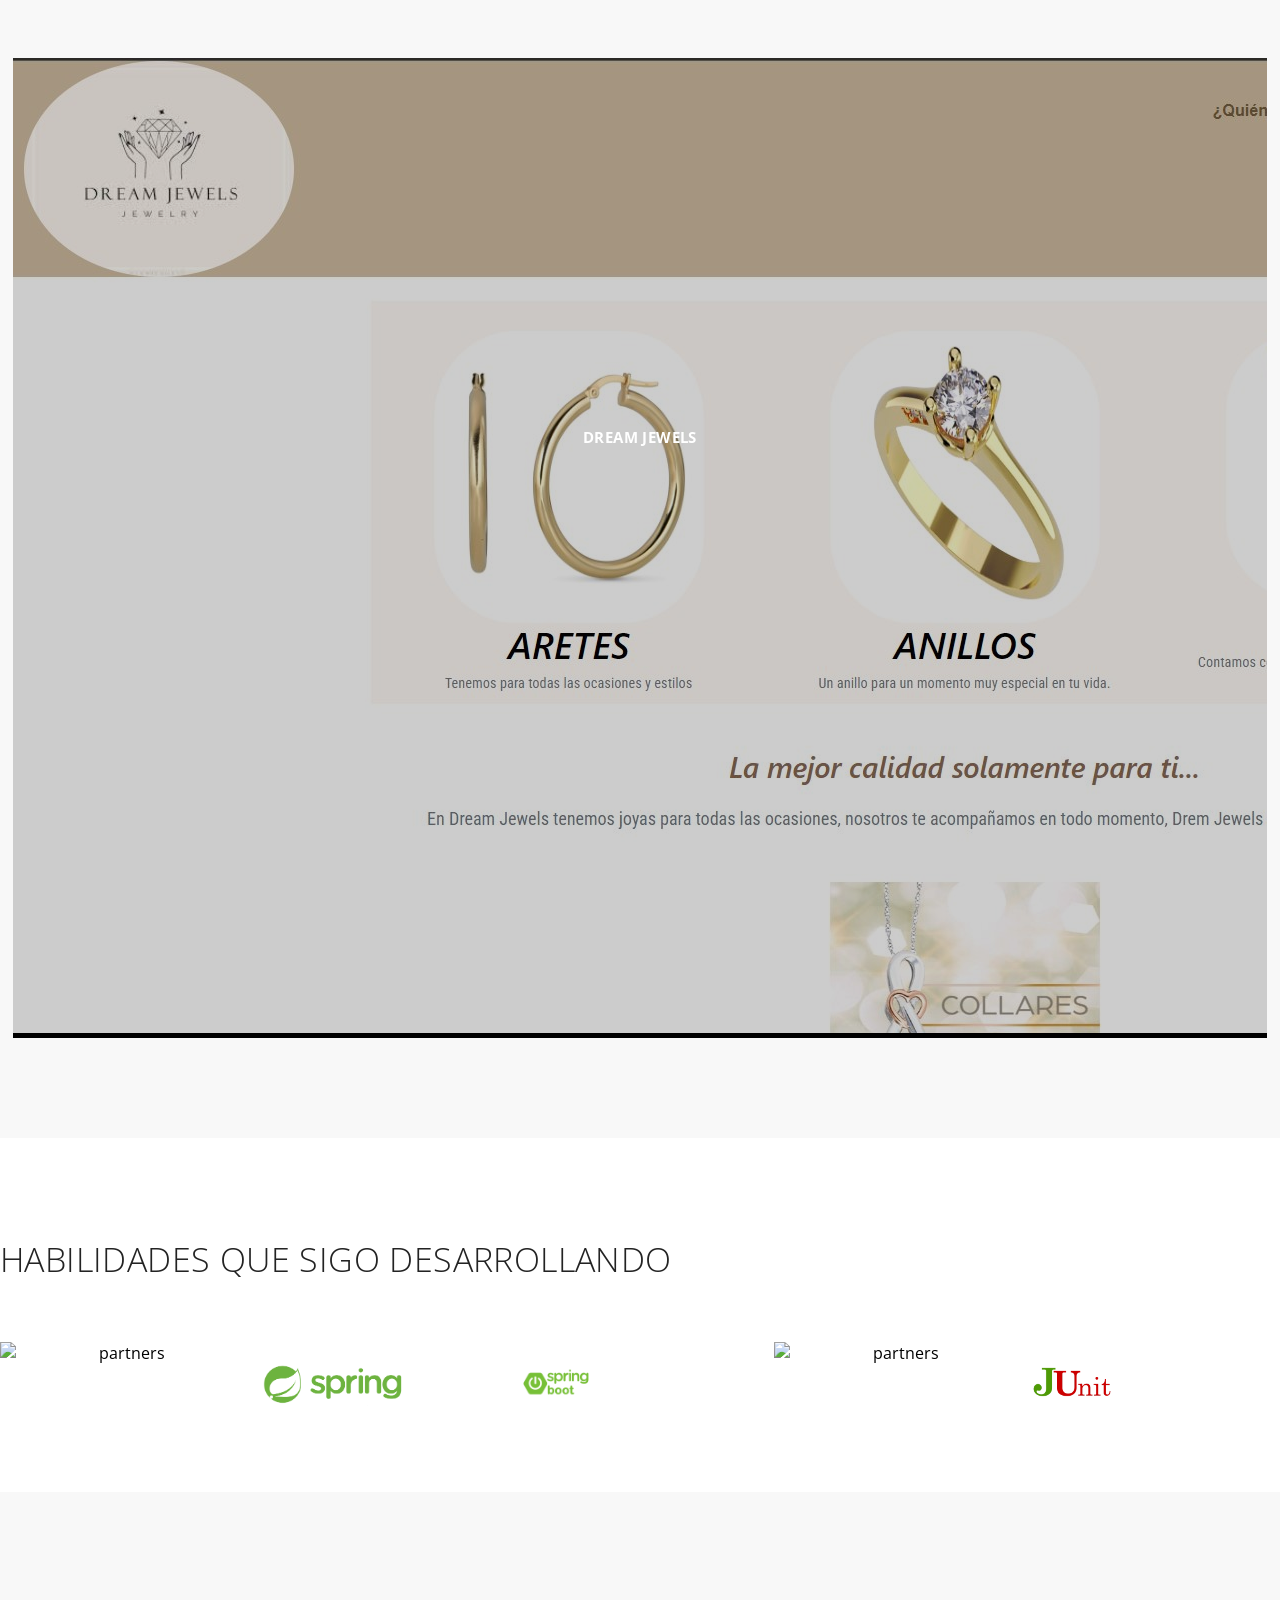
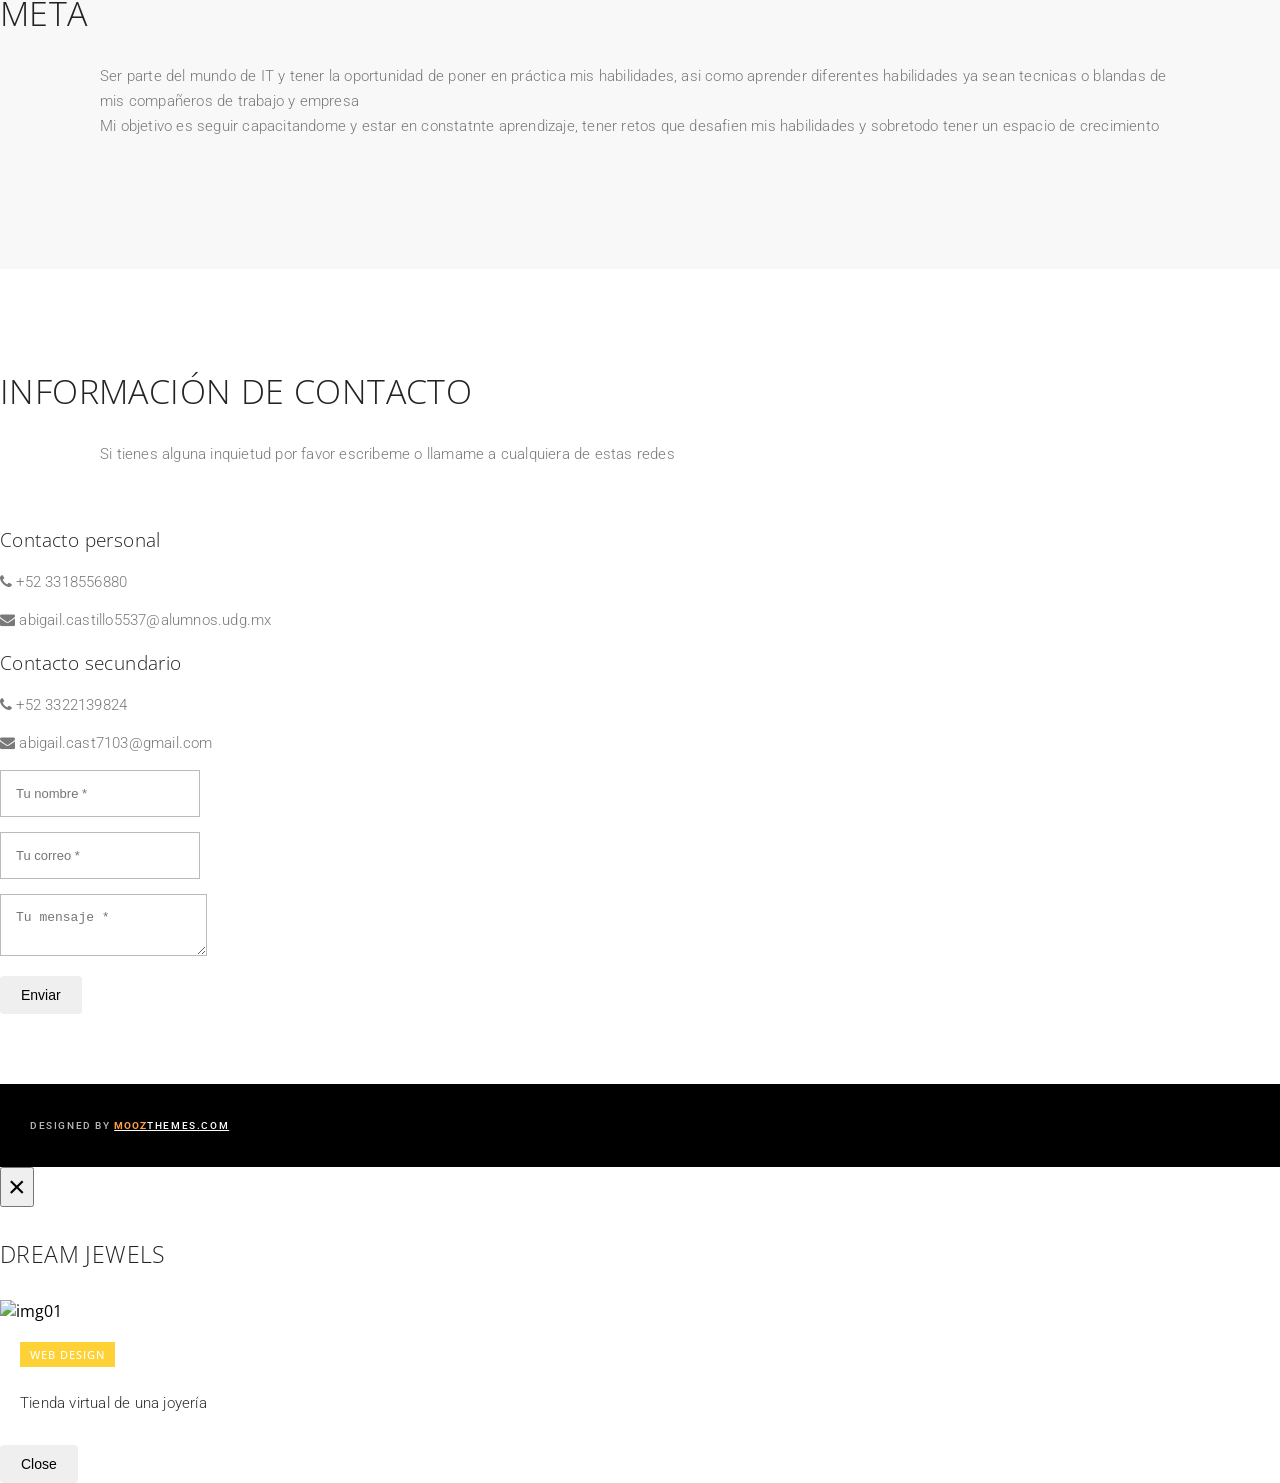
==== commit e65faa68: "img portafolio" ====
--- a/index.html
+++ b/index.html
@@ -336,8 +336,8 @@
 				<div class="col-md-12">
 					<div class="ot-portfolio-item">
 						<figure class="effect-bubba">
-							
-							<img src="images/joyeria.PNG" alt="img02" class="img-responsive" />
+
+							<img src="images/joyeria.jpg" alt="img02" class="img-responsive" />
 							<figcaption>
 								<h2>Dream Jewels</h2>
 								<p></p>
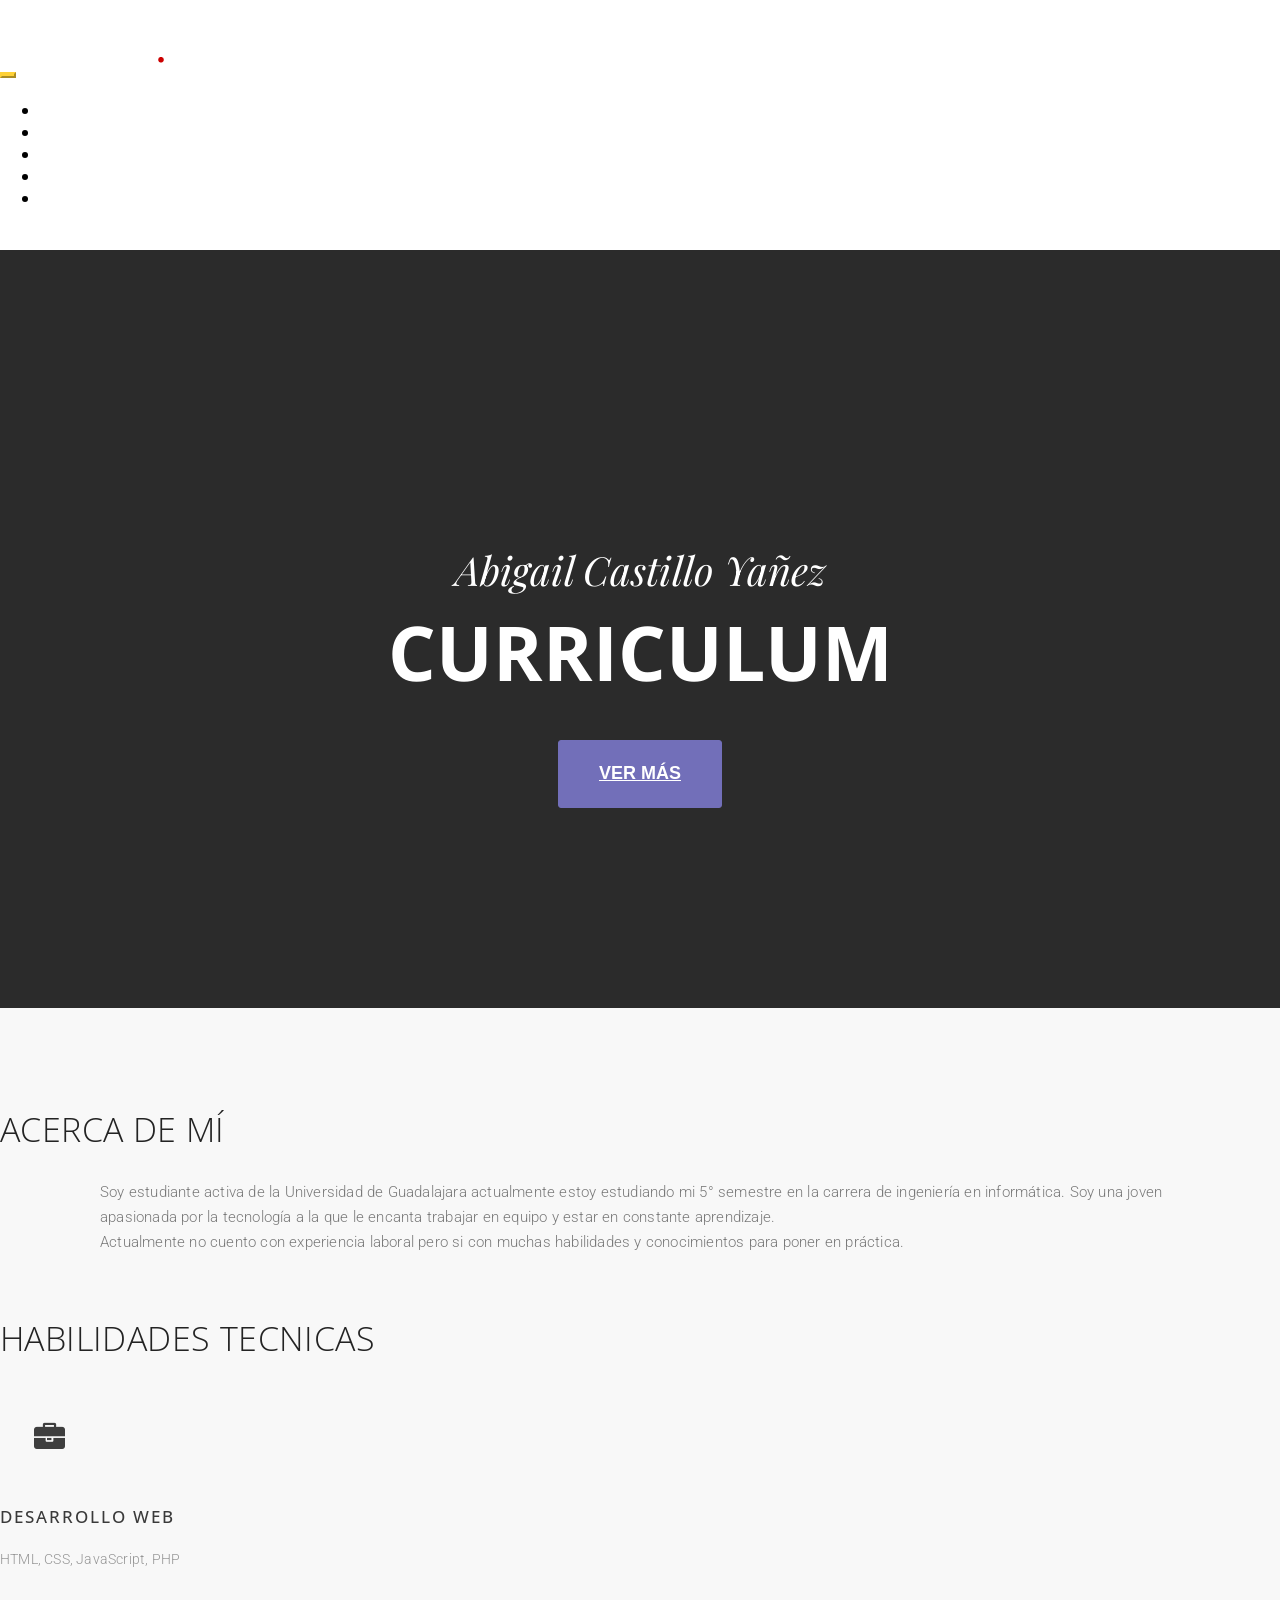
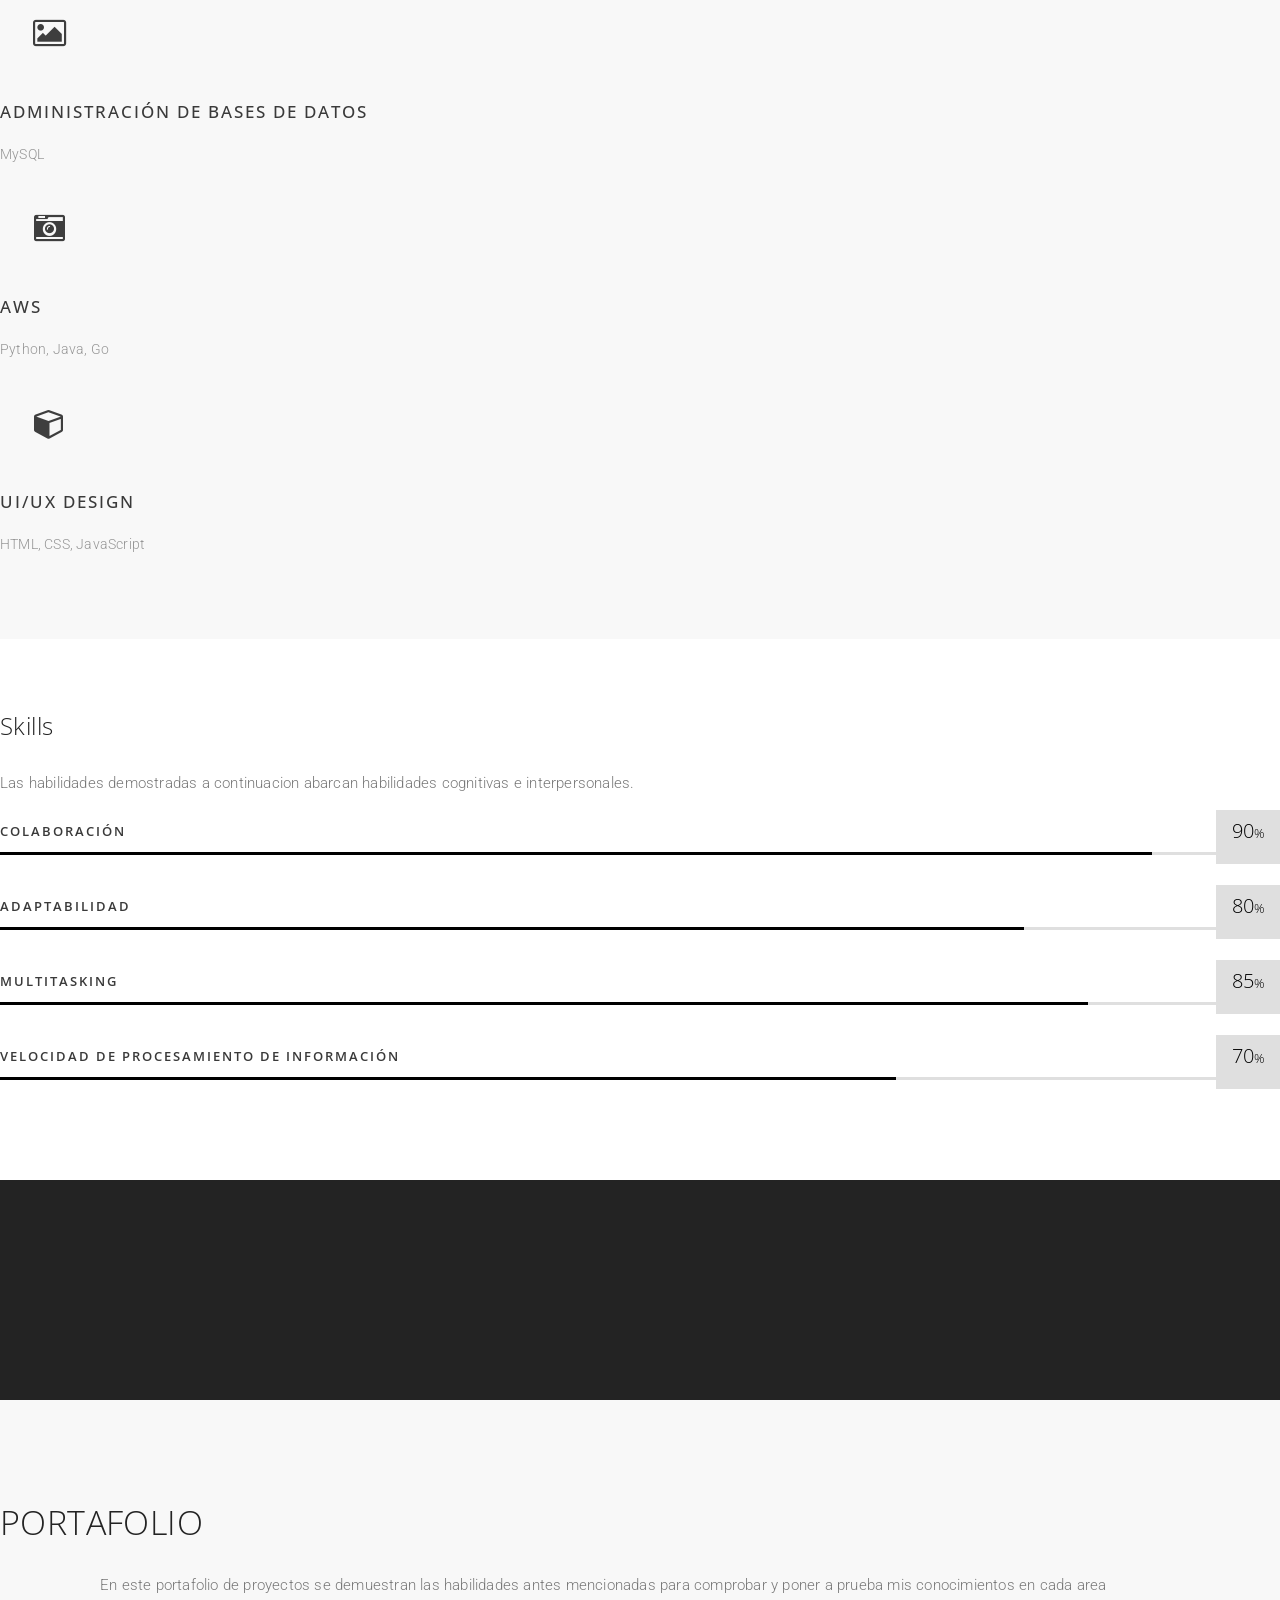
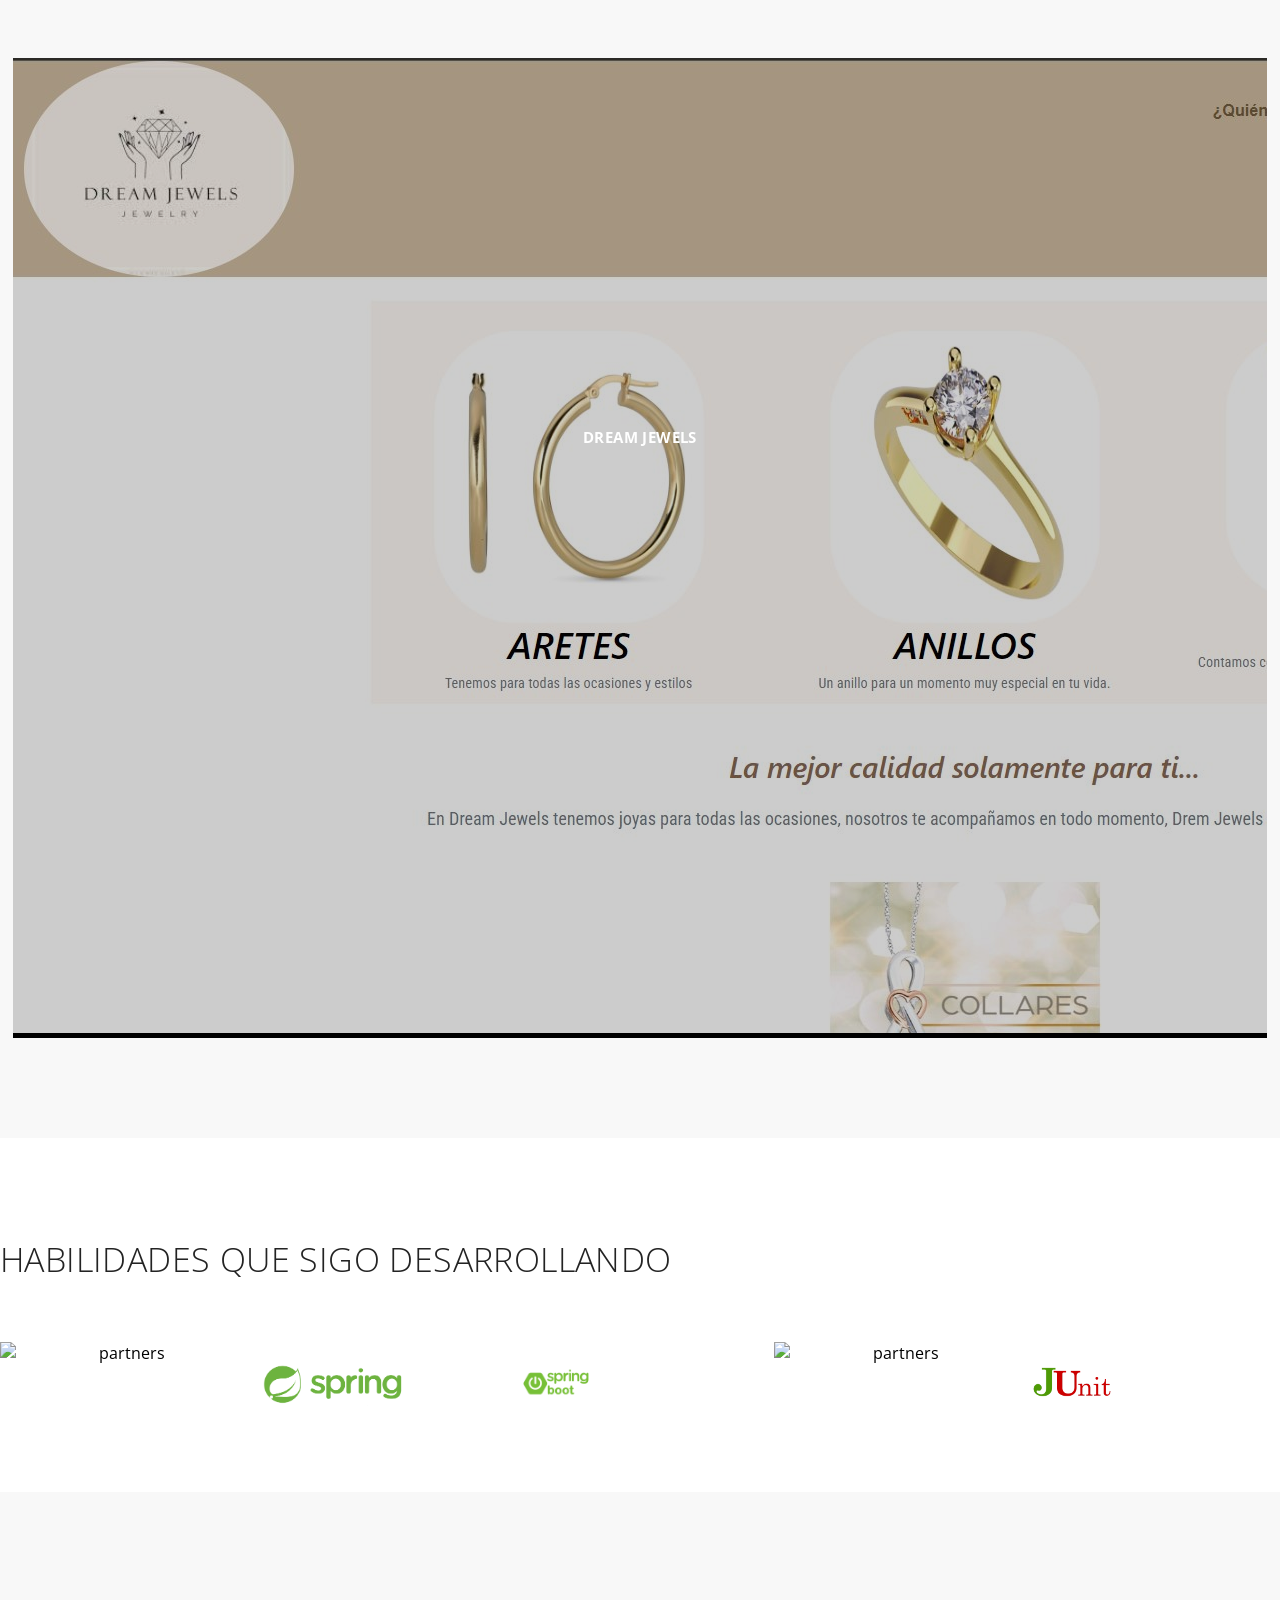
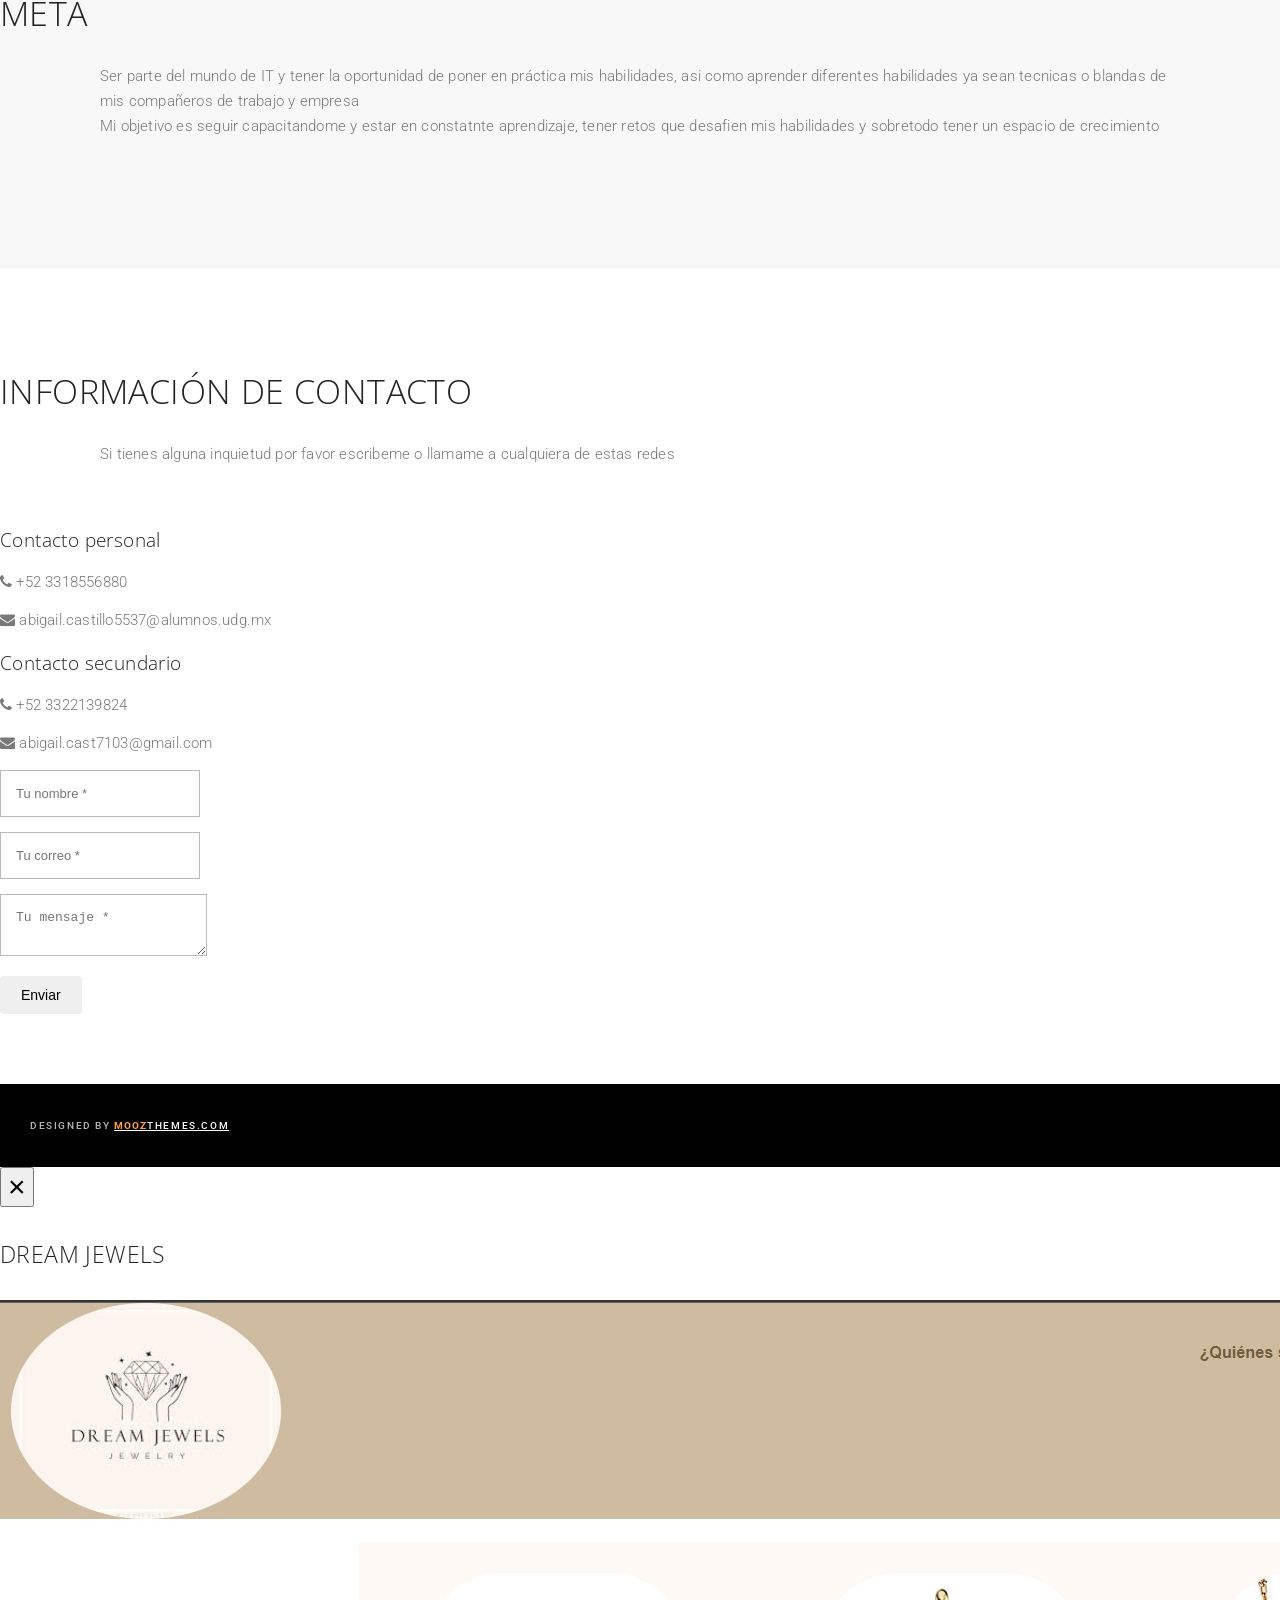
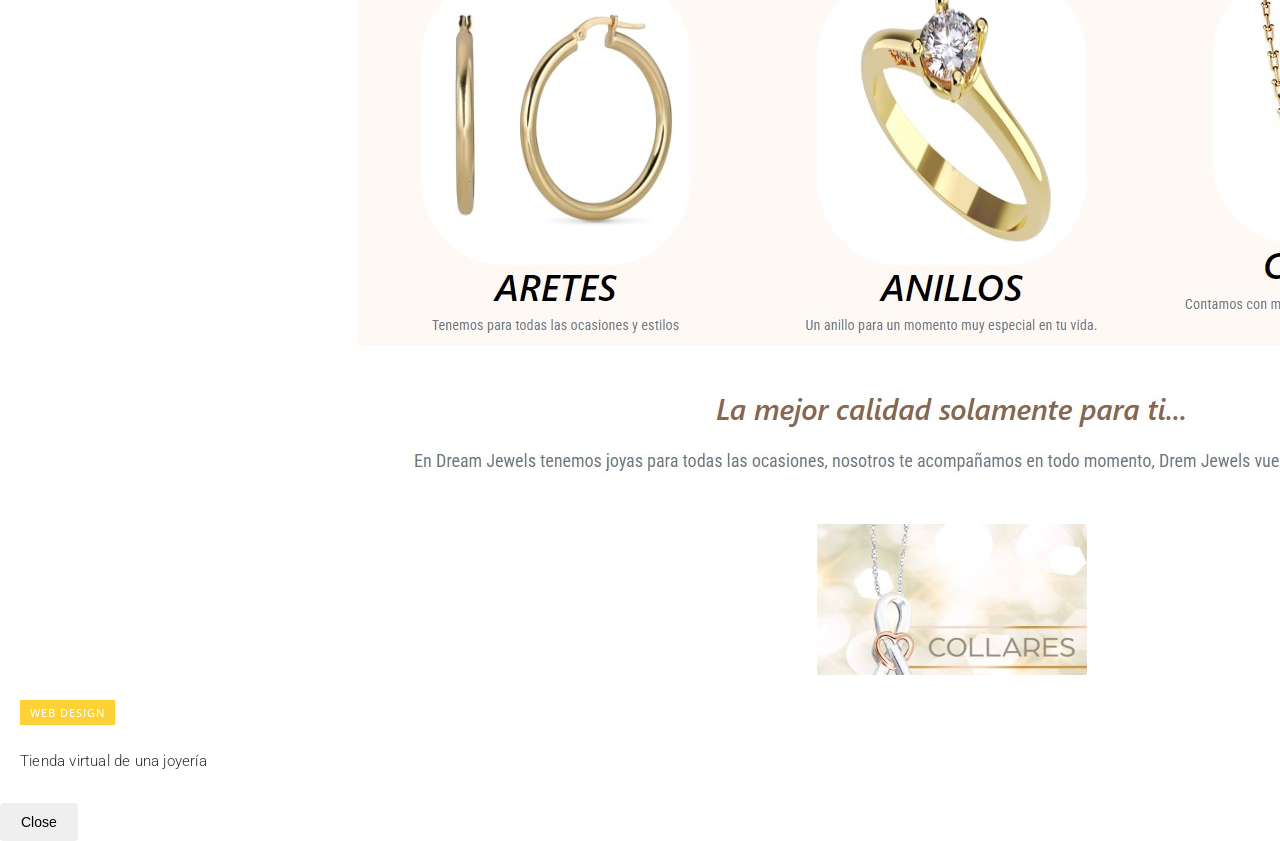
==== commit 8b0fc295: "img portafolio" ====
--- a/index.html
+++ b/index.html
@@ -479,7 +479,7 @@
 						<h4 class="modal-title" id="Modal-label-4">Dream Jewels</h4>
 					</div>
 					<div class="modal-body">
-						<img src="images/joyeria.png" alt="img01" class="img-responsive" />
+						<img src="images/joyeria.jpg" alt="img01" class="img-responsive" />
 						<div class="modal-works"><span>Web Design</span></div>
 						<p>Tienda virtual de una joyería</p>
 					</div>
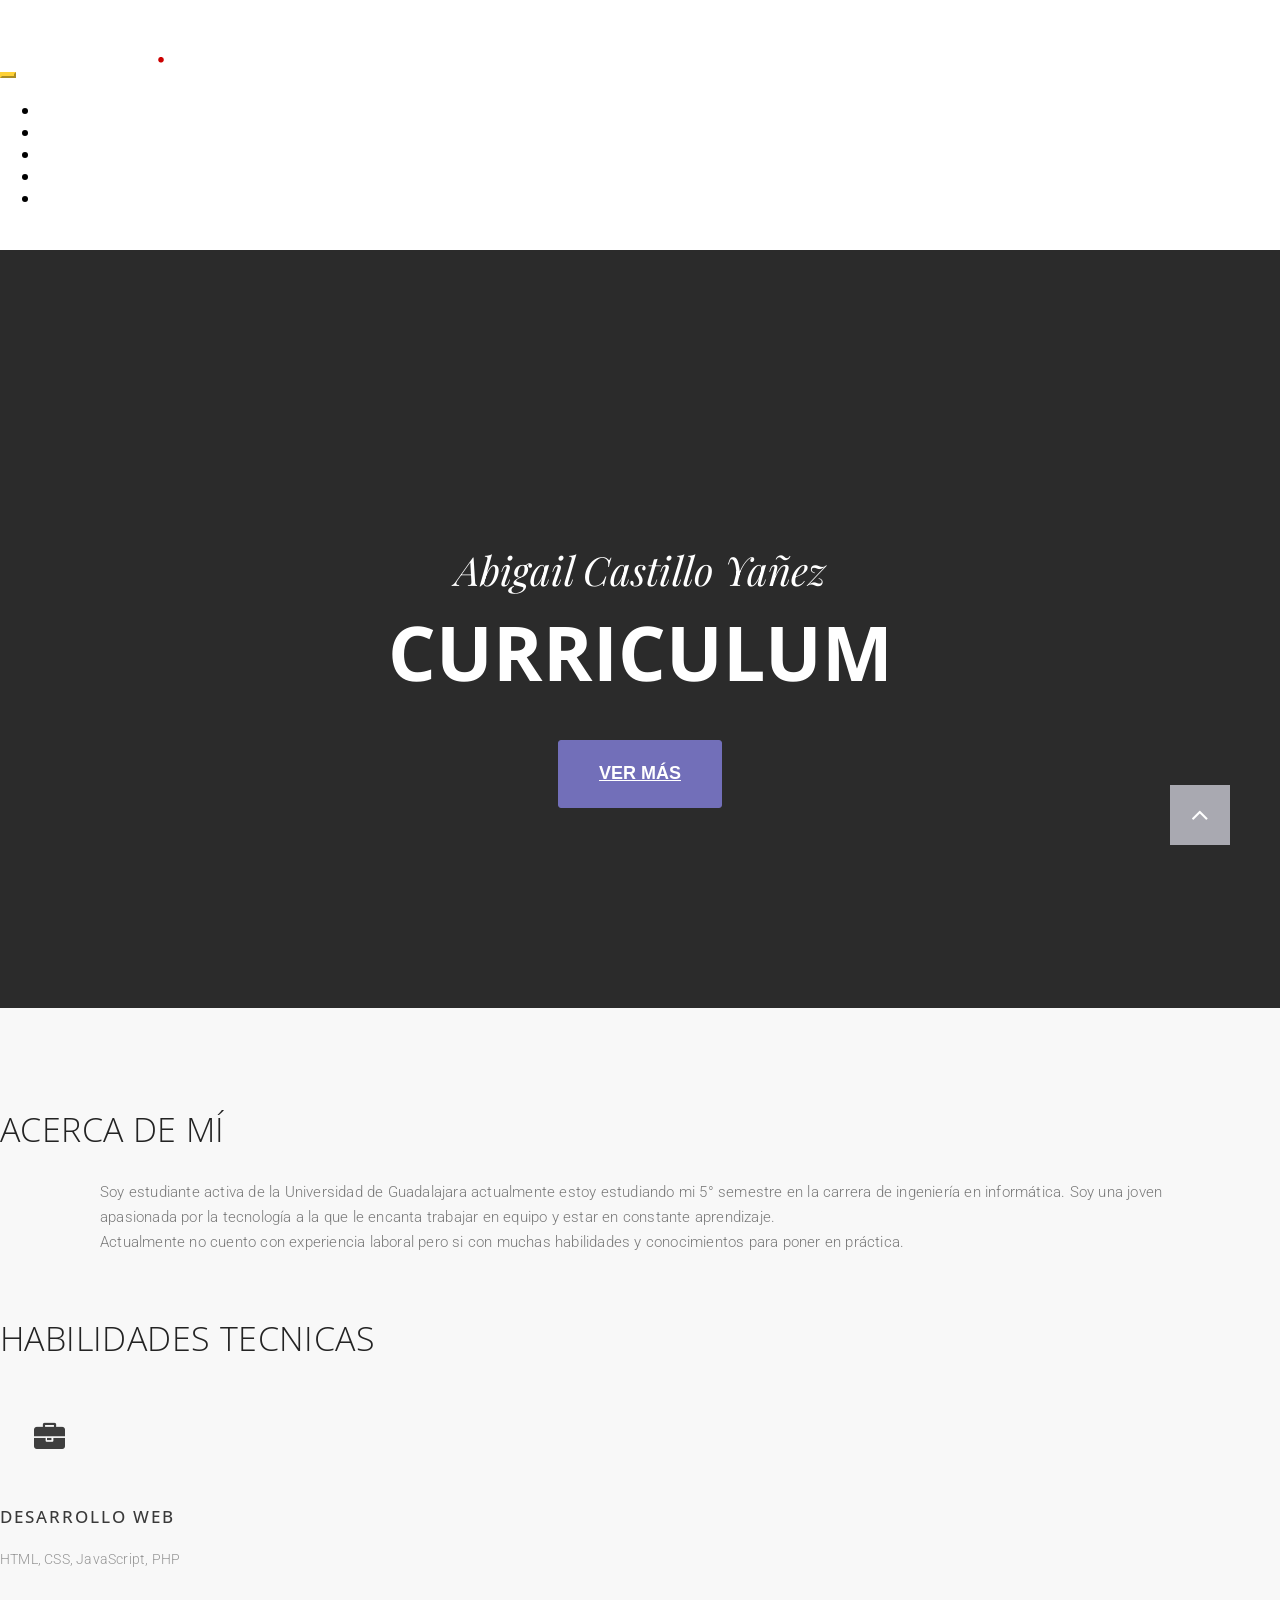
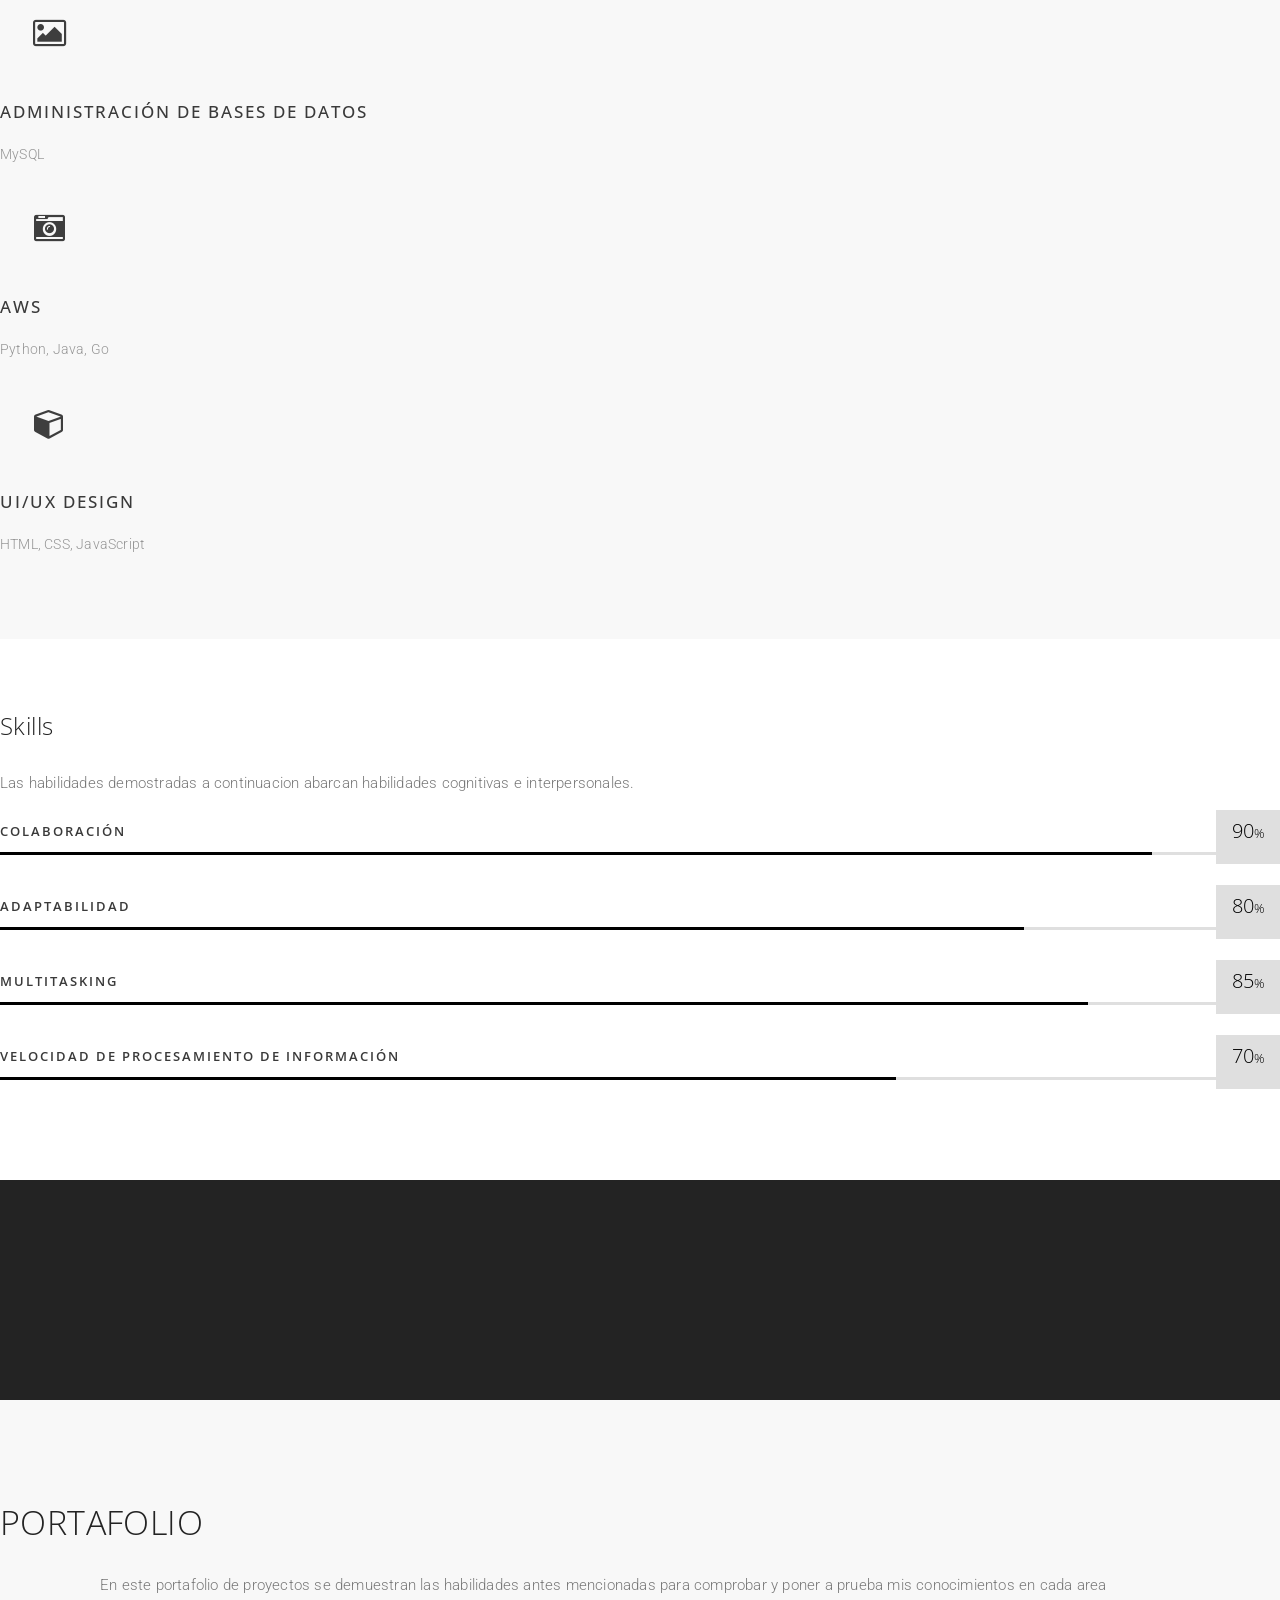
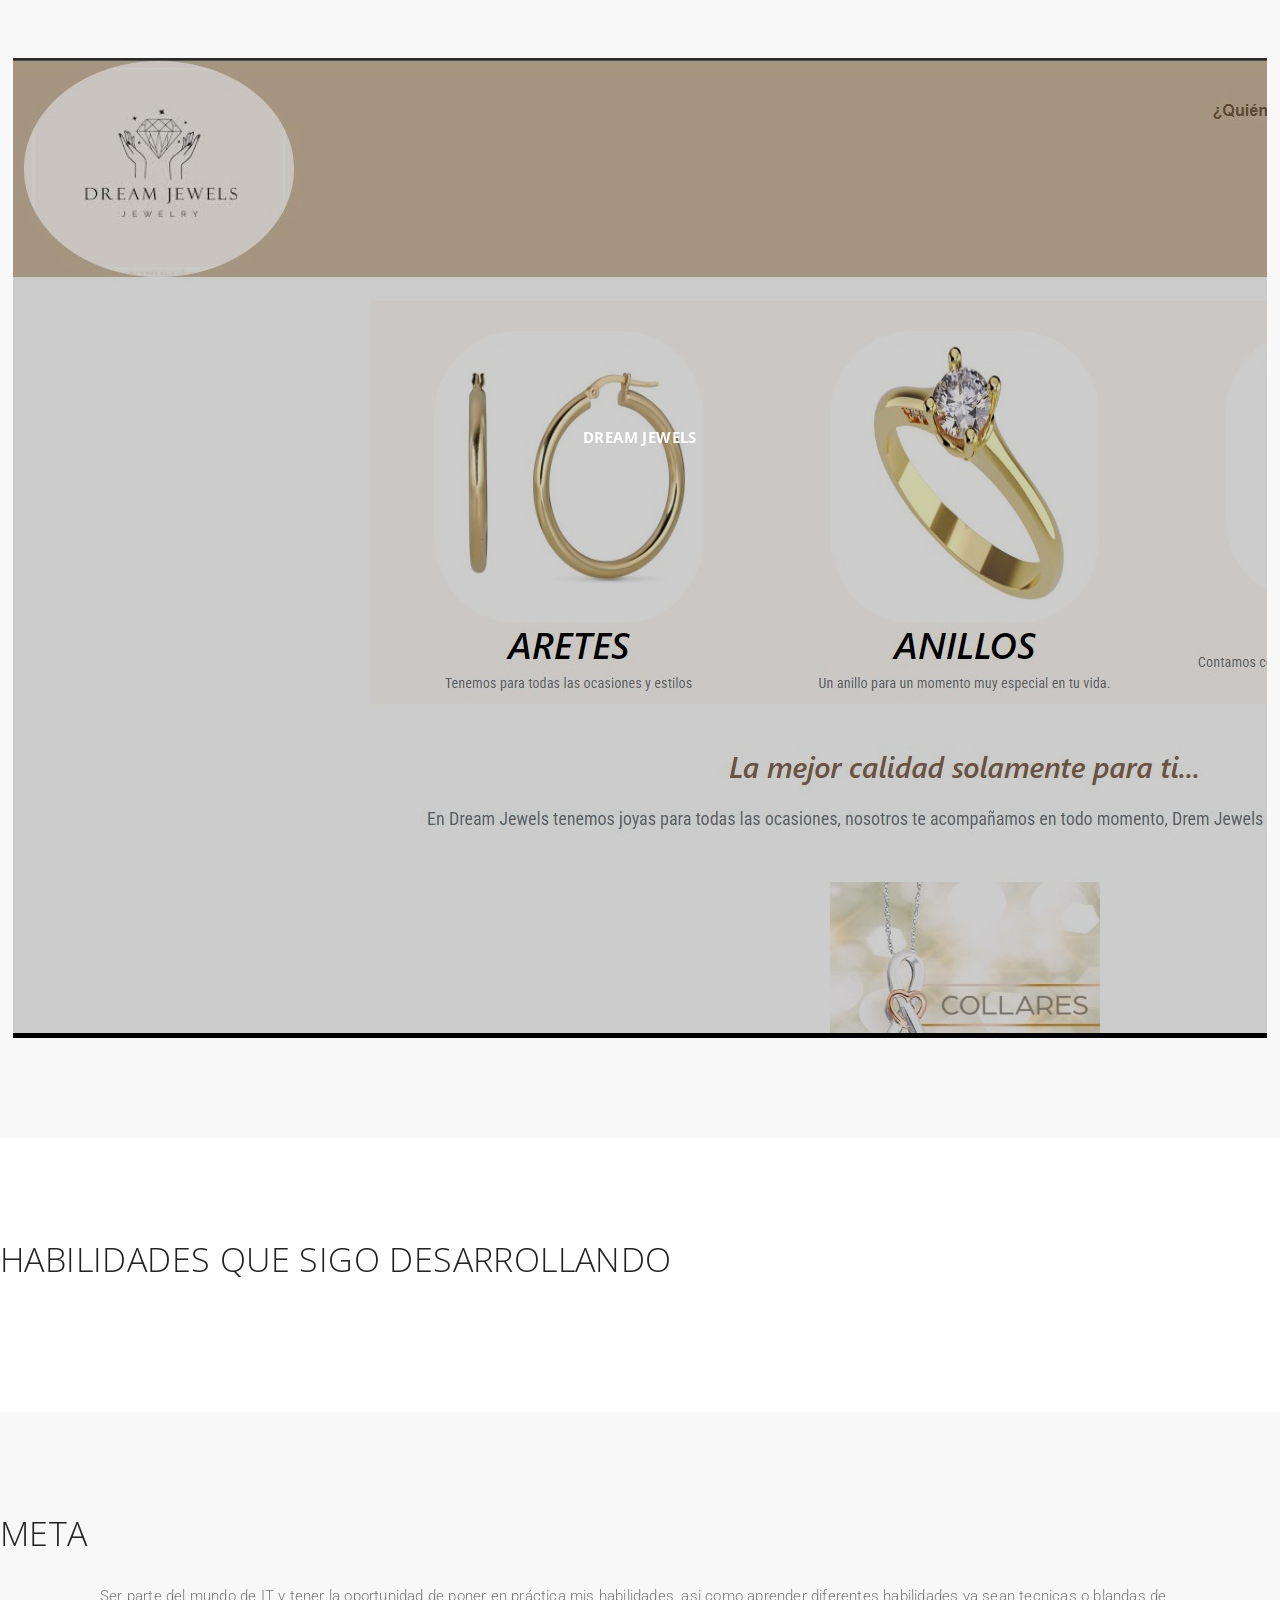
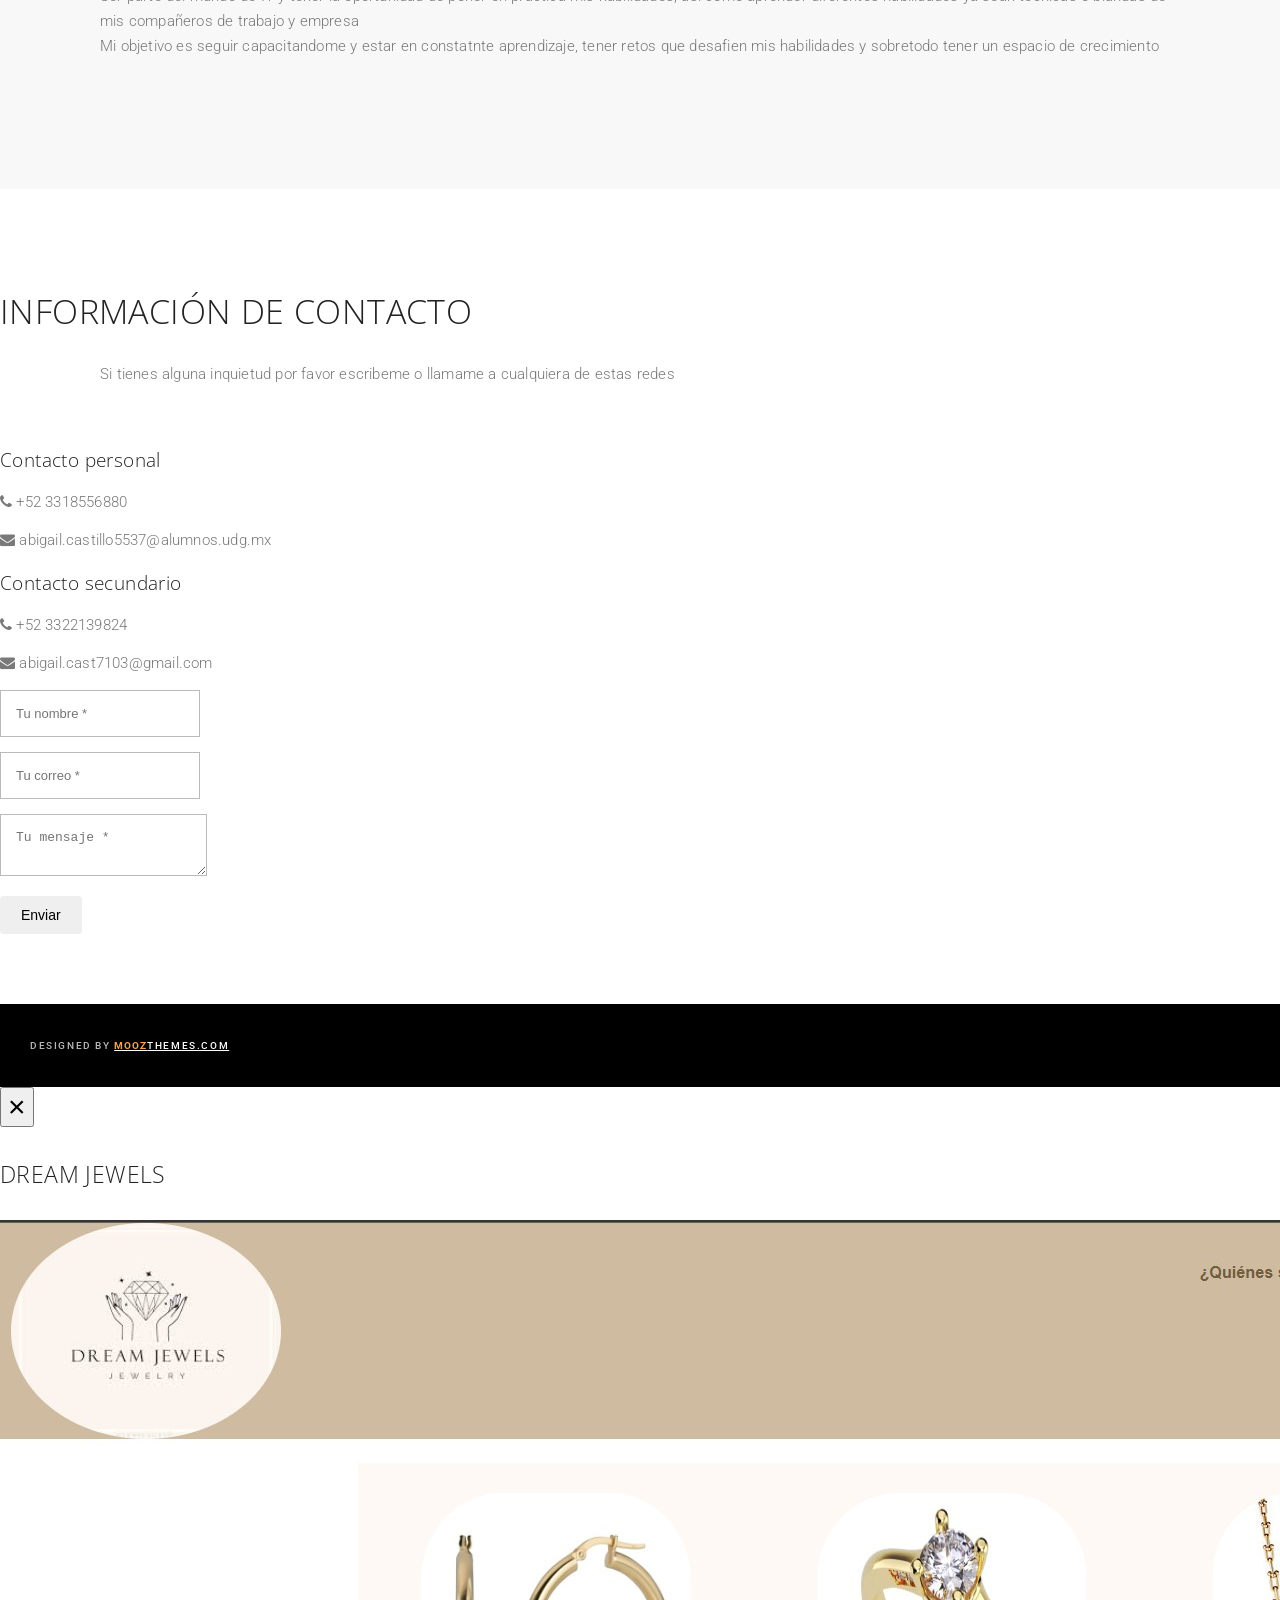
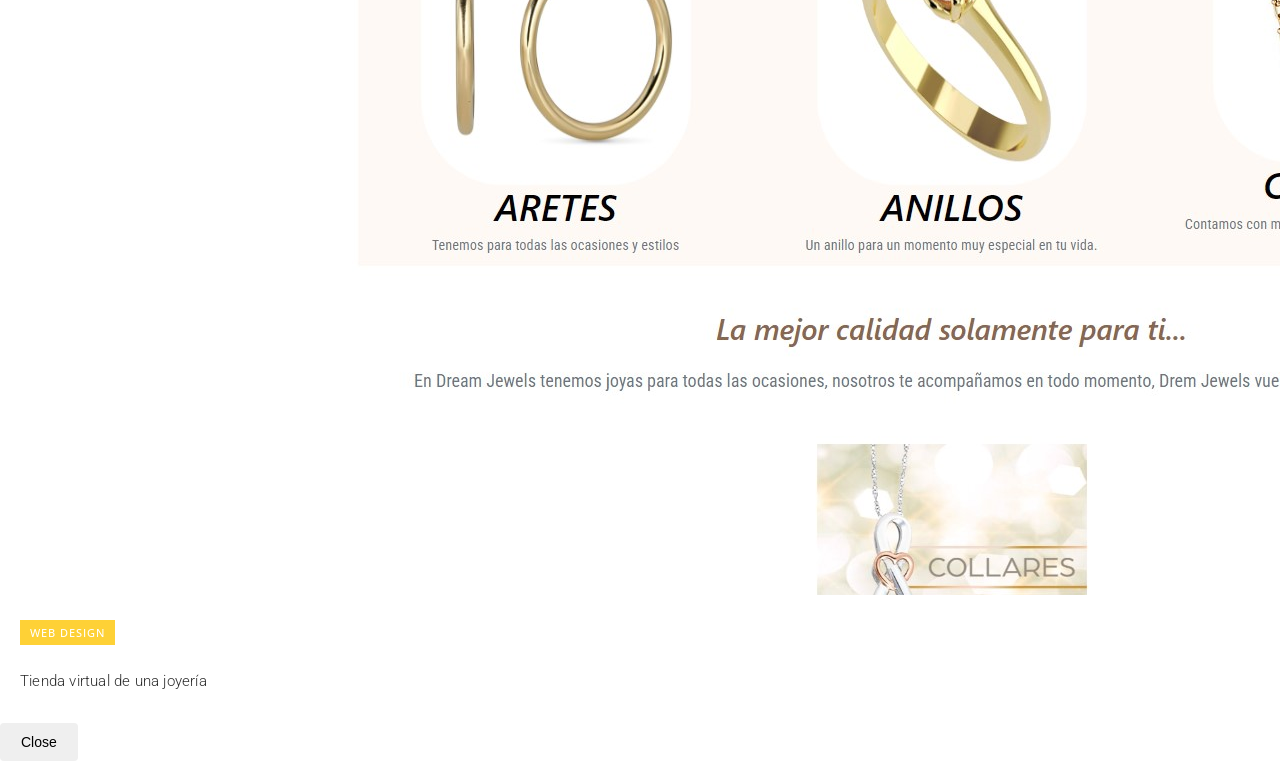
==== commit 6737784b: "Add files via upload" ====
--- a/index.html
+++ b/index.html
@@ -1,507 +1,507 @@
-<!DOCTYPE html>
-<html lang="en">
-	<head>
-		<meta charset="utf-8">
-		<meta http-equiv="X-UA-Compatible" content="IE=edge">
-		<meta name="viewport" content="width=device-width, initial-scale=1">
-		<!-- The above 3 meta tags *must* come first in the head; any other head content must come *after* these tags -->
-		<meta name="description" content="">
-		<meta name="author" content="">
-		<link rel="icon" href="favicon.ico">
-		<title>Abigail Castillo Yañez</title>
-		<!-- Bootstrap core CSS -->
-		<link href="css/bootstrap.min.css" rel="stylesheet">
-		<link rel="stylesheet" href="https://maxcdn.bootstrapcdn.com/font-awesome/4.4.0/css/font-awesome.min.css">
-		<!-- Custom styles for this template -->
-		<link href="css/owl.carousel.css" rel="stylesheet">
-		<link href="css/owl.theme.default.min.css"  rel="stylesheet">
-		<link href="css/style.css" rel="stylesheet">
-		<!-- Just for debugging purposes. Don't actually copy these 2 lines! -->
-		<!--[if lt IE 9]><script src="../../assets/js/ie8-responsive-file-warning.js"></script><![endif]-->
-		<script src="js/ie-emulation-modes-warning.js"></script>
-		<!-- HTML5 shim and Respond.js for IE8 support of HTML5 elements and media queries -->
-		<!--[if lt IE 9]>
-		<script src="https://oss.maxcdn.com/html5shiv/3.7.2/html5shiv.min.js"></script>
-		<script src="https://oss.maxcdn.com/respond/1.4.2/respond.min.js"></script>
-		<![endif]-->
-	</head>
-	<script>
-        window.onload = function () {
-            // Variables
-            const IMAGENES = [
-				'./images/progra.jpg',
-                '/images/programacion-web.jpg',
-				'/images/imagen progra.jpg',
-				'/imagescarrousel/miniatura-1.jpg',
-                
-            ];
-            const TIEMPO_INTERVALO_MILESIMAS_SEG = 3000;
-            let posicionActual = 0;
-            let $botonRetroceder = document.querySelector('#retroceder');
-            let $botonAvanzar = document.querySelector('#avanzar');
-            let $imagen = document.querySelector('#imagen');
-            let $botonPlay = document.querySelector('#play');
-            let $botonStop = document.querySelector('#stop');
-            let intervalo;
-
-			const botones = document.querySelectorAll('.boton-grande');
-
-
-			// Botón Play
-$botonPlay.style.backgroundColor = 'grey';
-$botonPlay.style.borderRadius = '10px'; // Bordes redondeados
-$botonPlay.style.padding = '20px 30px'; // Relleno
-$botonPlay.style.outline = 'none'; // Elimina el contorno al enfocar
-$botonPlay.style.margin = '0 auto'; // Centrado
-
-// Botón Stop
-$botonStop.style.backgroundColor = 'grey';
-$botonStop.style.borderRadius = '10px'; // Bordes redondeados
-$botonStop.style.padding = '20px 30px'; // Relleno
-$botonStop.style.outline = 'none'; // Elimina el contorno al enfocar
-$botonStop.style.margin = '0 auto'; // Centrado
-//boton avanzar
-$botonAvanzar.style.backgroundColor = 'grey';
-//boton retroceder
-$botonRetroceder.style.backgroundColor = 'grey';
-
-		
-			
-		
-            // Funciones
-
-            /**
-             * Funcion que cambia la foto en la siguiente posicion
-             */
-            function pasarFoto() {
-                if(posicionActual >= IMAGENES.length - 1) {
-                    posicionActual = 0;
-                } else {
-                    posicionActual++
-                }
-                renderizarImagen();
-            }
-
-            /**
-             * Funcion que cambia la foto en la anterior posicion
-             */
-            function retrocederFoto() {
-                if(posicionActual <= 0) {
-                    posicionActual = IMAGENES.length - 1;
-                } else {
-                    posicionActual--;
-                }
-                renderizarImagen();
-            }
-
-            /**
-             * Funcion que actualiza la imagen de imagen dependiendo de posicionActual
-             */
-            function renderizarImagen () {
-                $imagen.style.backgroundImage = `url(${IMAGENES[posicionActual]})`;
-            }
-
-            /**
-             * Activa el autoplay de la imagen
-             */
-            function playIntervalo() {
-                intervalo = setInterval(pasarFoto, TIEMPO_INTERVALO_MILESIMAS_SEG);
-                // Desactivamos los botones de control
-                $botonAvanzar.setAttribute('disabled', true);
-                $botonRetroceder.setAttribute('disabled', true);
-                $botonPlay.setAttribute('disabled', true);
-                $botonStop.removeAttribute('disabled');
-
-            }
-
-            /**
-             * Para el autoplay de la imagen
-             */
-            function stopIntervalo() {
-                clearInterval(intervalo);
-                // Activamos los botones de control
-                $botonAvanzar.removeAttribute('disabled');
-                $botonRetroceder.removeAttribute('disabled');
-                $botonPlay.removeAttribute('disabled');
-                $botonStop.setAttribute('disabled', true);
-            }
-
-            // Eventos
-            $botonAvanzar.addEventListener('click', pasarFoto);
-            $botonRetroceder.addEventListener('click', retrocederFoto);
-            $botonPlay.addEventListener('click', playIntervalo);
-            $botonStop.addEventListener('click', stopIntervalo);
-            // Iniciar
-            renderizarImagen();
-        } 
-    </script>
-	<body id="page-top">
-		<!-- Navigation -->
-		<nav class="navbar navbar-default navbar-fixed-top">
-			<div class="container">
-				<!-- Brand and toggle get grouped for better mobile display -->
-				<div class="navbar-header page-scroll">
-					<button type="button" class="navbar-toggle" data-toggle="collapse" data-target="#bs-example-navbar-collapse-1">
-					<span class="sr-only">Toggle navigation</span>
-					<span class="icon-bar"></span>
-					<span class="icon-bar"></span>
-					<span class="icon-bar"></span>
-					</button>
-					<a class="navbar-brand page-scroll" href="#page-top"><img src="images/logo.png" alt="Lattes theme logo"></a>
-				</div>
-				<!-- Collect the nav links, forms, and other content for toggling -->
-				<div class="collapse navbar-collapse" id="bs-example-navbar-collapse-1">
-					<ul class="nav navbar-nav navbar-right">
-						<li class="hidden">
-							<a href="#page-top"></a>
-						</li>
-						<li>
-							<a class="page-scroll" href="#about">Acerca de mi</a>
-						</li>
-						<li>
-							<a class="page-scroll" href="#portfolio">Portafolio</a>
-						</li>
-						<li>
-							<a class="page-scroll" href="#team">Meta</a>
-						</li>
-						<li>
-							<a class="page-scroll" href="#contact">Contacto</a>
-						</li>
-					</ul>
-				</div>
-				<!-- /.navbar-collapse -->
-			</div>
-			<!-- /.container-fluid -->
-		</nav>
-		<!-- Header -->
-		<header id=" header">
-			<div class="container">
-				<div class="slider-container">
-					<div class="intro-text">
-						<div class="intro-lead-in">Abigail Castillo Yañez</div>
-						<div class="intro-heading">Curriculum </div>
-						<a href="#about" class="page-scroll btn btn-xl">Ver más</a>
-					</div>
-				</div>
-			</div>
-		</header>
-		<section id="about" class="light-bg">
-			<div class="container">
-				<div class="row">
-					<div class="col-lg-12 text-center">
-						<div class="section-title">
-							<h2>Acerca de mí</h2>
-							<p>Soy estudiante activa de la Universidad de Guadalajara actualmente estoy estudiando mi 5° semestre en la carrera de ingeniería en informática.
-								Soy una joven apasionada por la tecnología a la que le encanta trabajar en equipo y estar en constante aprendizaje.
-								<br>Actualmente no cuento con experiencia laboral pero si con muchas habilidades y conocimientos para poner en práctica.</p>
-						</div>
-					</div>
-				</div>
-				<div class="section-title text-center">
-					<h2>HABILIDADES TECNICAS</h2>
-				</div>
-				
-				<div class="row">
-					<!-- about module -->
-					<div class="col-md-3 text-center">
-						<div class="mz-module-about">
-							<i class="fa fa-briefcase ot-circle"></i>
-							<h3>Desarrollo Web</h3>
-							<p>HTML, CSS, JavaScript, PHP</p>
-						</div>
-					</div>
-					<!-- end about module -->
-					<!-- about module -->
-					<div class="col-md-3 text-center">
-						<div class="mz-module-about">
-							<i class="fa fa-photo ot-circle"></i>
-							<h3>Administración de bases de datos</h3>
-							<p>MySQL</p>
-						</div>
-					</div>
-					<!-- end about module -->
-					<!-- about module -->
-					<div class="col-md-3 text-center">
-						<div class="mz-module-about">
-							<i class="fa fa-camera-retro ot-circle"></i>
-							<h3>AWS</h3>
-							<p>Python, Java, Go </p>
-						</div>
-					</div>
-					<!-- end about module -->
-					<!-- about module -->
-					<div class="col-md-3 text-center">
-						<div class="mz-module-about">
-							<i class="fa fa-cube ot-circle"></i>
-							<h3>UI/UX Design</h3>
-							<p> HTML, CSS, JavaScript</p>
-						</div>
-					</div>
-					<!-- end about module -->
-				</div>
-			</div>
-			<!-- /.container -->
-		</section>
-		<section >
-			<div class="container">
-				<div class="row">
-					<div class="col-md-6">
-						<div class="skills-text">
-							<h2>Skills</h2>
-							<p>Las habilidades demostradas a continuacion abarcan habilidades cognitivas e interpersonales. </p>
-						</div>
-					</div>
-					<div class="col-md-6">
-						<!-- skill bar item -->
-						<div class="skillbar-item">
-							<div class="skillbar-score">
-								<span class="score">90</span><span class="percent">%</span>
-							</div>
-							<div class="skillbar" data-percent="90%">
-								<h3> Colaboración </h3>
-								<div class="skillbar-bar">
-									<div class="skillbar-percent" style="width: 90%;">
-									</div>
-								</div>
-							</div>
-						</div>
-						<!-- skill bar item -->
-						<div class="skillbar-item">
-							<div class="skillbar-score">
-								<span class="score">80</span><span class="percent">%</span>
-							</div>
-							<div class="skillbar" data-percent="80%">
-								<h3>Adaptabilidad</h3>
-								<div class="skillbar-bar">
-									<div class="skillbar-percent" style="width: 80%;">
-									</div>
-								</div>
-							</div>
-						</div>
-						<!-- skill bar item -->
-						<div class="skillbar-item">
-							<div class="skillbar-score">
-								<span class="score">85</span><span class="percent">%</span>
-							</div>
-							<div class="skillbar" data-percent="85%">
-								<h3>Multitasking</h3>
-								<div class="skillbar-bar">
-									<div class="skillbar-percent" style="width: 85%;">
-									</div>
-								</div>
-							</div>
-						</div>
-						<!-- skill bar item -->
-						<div class="skillbar-item">
-							<div class="skillbar-score">
-								<span class="score">70</span><span class="percent">%</span>
-							</div>
-							<div class="skillbar" data-percent="70%">
-								<h3>Velocidad de procesamiento de información</h3>
-								<div class="skillbar-bar">
-									<div class="skillbar-percent" style="width: 70%;">
-									</div>
-								</div>
-							</div>
-						</div>
-					</div>
-				</div>
-			</div>
-		</section>
-		
-		
-
-		<section class="overlay-dark bg-img1 dark-bg short-section">
-			<div class="container text-center">
-				<div class="row">
-					
-				</div>
-			</div>
-		</section>
-		<section id="portfolio" class="light-bg">
-			<div class="container">
-			<div class="row">
-				<div class="col-lg-12 text-center">
-					<div class="section-title">
-						<h2>Portafolio</h2>
-						<p>En este portafolio de proyectos se demuestran las habilidades antes mencionadas para comprobar y poner a prueba mis conocimientos en cada area </p>
-					</div>
-				</div>
-			</div>
-			<div class="row">
-				
-			</div>
-			<div class="row">
-				<!-- start portfolio item -->
-				<div class="col-md-12">
-					<div class="ot-portfolio-item">
-						<figure class="effect-bubba">
-
-							<img src="images/joyeria.jpg" alt="img02" class="img-responsive" />
-							<figcaption>
-								<h2>Dream Jewels</h2>
-								<p></p>
-								<a href="#" data-toggle="modal" data-target="#Modal-4">View more</a>
-							</figcaption>
-						</figure>
-					</div>
-				</div>
-				<!-- end portfolio item -->
-				
-			</div>
-		</section>
-		<section>
-			<div class="container">
-				<div class="row">
-					<div class="col-lg-12 text-center">
-						<div class="section-title">
-							<h2>Habilidades que sigo desarrollando</h2>
-							<p></p>
-						</div>
-					</div>
-				</div>
-				<div class="row">
-					<div class="col-lg-12 text-center">
-						<div class="owl-carousel">
-							<div class="item">
-								<div class="partner-logo"><img src="images/demo/java.png" alt="partners"></div>
-							</div>
-							<div class="item">
-								<div class="partner-logo"><img src="images/demo/Spring-Logo.webp" alt="partners"></div>
-							</div>
-							<div class="item">
-								<div class="partner-logo"><img src="images/demo/springboot.png" alt="partners"></div>
-							</div>
-							<div class="item">
-								<div class="partner-logo"><img src="images/demo/react-native-1.png" alt="partners"></div>
-							</div>
-							<div class="item">
-								<div class="partner-logo"><img src="images/demo/Junit.png" alt="partners"></div>
-							</div>
-							
-						</div>
-					</div>
-				</div>
-			</div>
-		</section>
-		<section id="team" class="light-bg">
-			<div class="container">
-				<div class="row">
-					<div class="col-lg-12 text-center">
-						<div class="section-title">
-							<h2>Meta</h2>
-							<p>Ser parte del mundo de IT y tener la oportunidad de poner en práctica mis habilidades, asi como  aprender diferentes habilidades ya sean tecnicas o blandas de mis compañeros de trabajo y empresa
-								<br> Mi objetivo es seguir capacitandome y estar en constatnte aprendizaje, tener retos que desafien mis habilidades y sobretodo tener un espacio de crecimiento
-							</p>
-						</div>
-					</div>
-				
-			</div>
-		</section>
-		<section id="contact">
-			<div class="container">
-				<div class="row">
-					<div class="col-lg-12 text-center">
-						<div class="section-title">
-							<h2>Información de contacto</h2>
-							<p>Si tienes alguna inquietud por favor escribeme o llamame a cualquiera de estas redes</p>
-						</div>
-					</div>
-				</div>
-				<div class="row">
-					<div class="col-md-3">
-						<h3>Contacto personal</h3>
-						<p><i class="fa fa-phone"></i> +52 3318556880</p>
-						<p><i class="fa fa-envelope"></i> abigail.castillo5537@alumnos.udg.mx</p>
-					</div>
-					<div class="col-md-3">
-						<h3>Contacto secundario </h3>
-						<p><i class="fa fa-phone"></i> +52 3322139824</p>
-						<p><i class="fa fa-envelope"></i> abigail.cast7103@gmail.com</p>
-					</div>
-					
-					<div class="col-md-6">
-						<form name="sentMessage" id="contactForm" novalidate="">
-							<div class="row">
-								<div class="col-md-6">
-									<div class="form-group">
-										<input type="text" class="form-control" placeholder="Tu nombre *" id="name" required="" data-validation-required-message="Please enter your name.">
-										<p class="help-block text-danger"></p>
-									</div>
-								</div>
-								<div class="col-md-6">
-									<div class="form-group">
-										<input type="email" class="form-control" placeholder="Tu correo *" id="email" required="" data-validation-required-message="Please enter your email address.">
-										<p class="help-block text-danger"></p>
-									</div>
-								</div>
-							</div>
-							<div class="row">
-								<div class="col-md-12">
-									<div class="form-group">
-										<textarea class="form-control" placeholder="Tu mensaje *" id="message" required="" data-validation-required-message="Por favor escribe tu mensaje aqui."></textarea>
-										<p class="help-block text-danger"></p>
-									</div>
-								</div>
-								<div class="clearfix"></div>
-							</div>
-							<div class="row">
-								<div class="col-lg-12 text-center">
-									<div id="success"></div>
-									<button type="submit" class="btn">Enviar</button>
-								</div>
-							</div>
-						</form>
-					</div>
-				</div>
-			</div>
-		</section>
-		<p id="back-top">
-			<a href="#top"><i class="fa fa-angle-up"></i></a>
-		</p>
-		<footer>
-			<div class="container text-center">
-				<p>Designed by <a href="http://moozthemes.com"><span>MOOZ</span>Themes.com</a></p>
-			</div>
-		</footer>
-
-		
-
-		
-	
-
-		<!-- Modal for portfolio item 4 -->
-		<div class="modal fade" id="Modal-4" tabindex="-1" role="dialog" aria-labelledby="Modal-label-4">
-			<div class="modal-dialog" role="document">
-				<div class="modal-content">
-					<div class="modal-header">
-						<button type="button" class="close" data-dismiss="modal" aria-label="Close"><span aria-hidden="true">&times;</span></button>
-						<h4 class="modal-title" id="Modal-label-4">Dream Jewels</h4>
-					</div>
-					<div class="modal-body">
-						<img src="images/joyeria.jpg" alt="img01" class="img-responsive" />
-						<div class="modal-works"><span>Web Design</span></div>
-						<p>Tienda virtual de una joyería</p>
-					</div>
-					<div class="modal-footer">
-						<button type="button" class="btn btn-default" data-dismiss="modal">Close</button>
-					</div>
-				</div>
-			</div>
-		</div>
-
-
-
-		<!-- Bootstrap core JavaScript
-			================================================== -->
-		<!-- Placed at the end of the document so the pages load faster -->
-		<script src="https://ajax.googleapis.com/ajax/libs/jquery/1.11.3/jquery.min.js"></script>
-		<script src="http://cdnjs.cloudflare.com/ajax/libs/jquery-easing/1.3/jquery.easing.min.js"></script>
-		<script src="js/bootstrap.min.js"></script>
-		<script src="js/owl.carousel.min.js"></script>
-		<script src="js/cbpAnimatedHeader.js"></script>
-		<script src="js/theme-scripts.js"></script>
-		<!-- IE10 viewport hack for Surface/desktop Windows 8 bug -->
-		<script src="js/ie10-viewport-bug-workaround.js"></script>
-	</body>
+<!DOCTYPE html>
+<html lang="en">
+	<head>
+		<meta charset="utf-8">
+		<meta http-equiv="X-UA-Compatible" content="IE=edge">
+		<meta name="viewport" content="width=device-width, initial-scale=1">
+		<!-- The above 3 meta tags *must* come first in the head; any other head content must come *after* these tags -->
+		<meta name="description" content="">
+		<meta name="author" content="">
+		<link rel="icon" href="favicon.ico">
+		<title>Abigail Castillo Yañez</title>
+		<!-- Bootstrap core CSS -->
+		<link href="css/bootstrap.min.css" rel="stylesheet">
+		<link rel="stylesheet" href="https://maxcdn.bootstrapcdn.com/font-awesome/4.4.0/css/font-awesome.min.css">
+		<!-- Custom styles for this template -->
+		<link href="css/owl.carousel.css" rel="stylesheet">
+		<link href="css/owl.theme.default.min.css"  rel="stylesheet">
+		<link href="css/style.css" rel="stylesheet">
+		<!-- Just for debugging purposes. Don't actually copy these 2 lines! -->
+		<!--[if lt IE 9]><script src="../../assets/js/ie8-responsive-file-warning.js"></script><![endif]-->
+		<script src="js/ie-emulation-modes-warning.js"></script>
+		<!-- HTML5 shim and Respond.js for IE8 support of HTML5 elements and media queries -->
+		<!--[if lt IE 9]>
+		<script src="https://oss.maxcdn.com/html5shiv/3.7.2/html5shiv.min.js"></script>
+		<script src="https://oss.maxcdn.com/respond/1.4.2/respond.min.js"></script>
+		<![endif]-->
+	</head>
+	<script>
+        window.onload = function () {
+            // Variables
+            const IMAGENES = [
+				'./images/progra.jpg',
+                '/images/programacion-web.jpg',
+				'/images/imagen progra.jpg',
+				'/imagescarrousel/miniatura-1.jpg',
+                
+            ];
+            const TIEMPO_INTERVALO_MILESIMAS_SEG = 3000;
+            let posicionActual = 0;
+            let $botonRetroceder = document.querySelector('#retroceder');
+            let $botonAvanzar = document.querySelector('#avanzar');
+            let $imagen = document.querySelector('#imagen');
+            let $botonPlay = document.querySelector('#play');
+            let $botonStop = document.querySelector('#stop');
+            let intervalo;
+
+			const botones = document.querySelectorAll('.boton-grande');
+
+
+			// Botón Play
+$botonPlay.style.backgroundColor = 'grey';
+$botonPlay.style.borderRadius = '10px'; // Bordes redondeados
+$botonPlay.style.padding = '20px 30px'; // Relleno
+$botonPlay.style.outline = 'none'; // Elimina el contorno al enfocar
+$botonPlay.style.margin = '0 auto'; // Centrado
+
+// Botón Stop
+$botonStop.style.backgroundColor = 'grey';
+$botonStop.style.borderRadius = '10px'; // Bordes redondeados
+$botonStop.style.padding = '20px 30px'; // Relleno
+$botonStop.style.outline = 'none'; // Elimina el contorno al enfocar
+$botonStop.style.margin = '0 auto'; // Centrado
+//boton avanzar
+$botonAvanzar.style.backgroundColor = 'grey';
+//boton retroceder
+$botonRetroceder.style.backgroundColor = 'grey';
+
+		
+			
+		
+            // Funciones
+
+            /**
+             * Funcion que cambia la foto en la siguiente posicion
+             */
+            function pasarFoto() {
+                if(posicionActual >= IMAGENES.length - 1) {
+                    posicionActual = 0;
+                } else {
+                    posicionActual++
+                }
+                renderizarImagen();
+            }
+
+            /**
+             * Funcion que cambia la foto en la anterior posicion
+             */
+            function retrocederFoto() {
+                if(posicionActual <= 0) {
+                    posicionActual = IMAGENES.length - 1;
+                } else {
+                    posicionActual--;
+                }
+                renderizarImagen();
+            }
+
+            /**
+             * Funcion que actualiza la imagen de imagen dependiendo de posicionActual
+             */
+            function renderizarImagen () {
+                $imagen.style.backgroundImage = `url(${IMAGENES[posicionActual]})`;
+            }
+
+            /**
+             * Activa el autoplay de la imagen
+             */
+            function playIntervalo() {
+                intervalo = setInterval(pasarFoto, TIEMPO_INTERVALO_MILESIMAS_SEG);
+                // Desactivamos los botones de control
+                $botonAvanzar.setAttribute('disabled', true);
+                $botonRetroceder.setAttribute('disabled', true);
+                $botonPlay.setAttribute('disabled', true);
+                $botonStop.removeAttribute('disabled');
+
+            }
+
+            /**
+             * Para el autoplay de la imagen
+             */
+            function stopIntervalo() {
+                clearInterval(intervalo);
+                // Activamos los botones de control
+                $botonAvanzar.removeAttribute('disabled');
+                $botonRetroceder.removeAttribute('disabled');
+                $botonPlay.removeAttribute('disabled');
+                $botonStop.setAttribute('disabled', true);
+            }
+
+            // Eventos
+            $botonAvanzar.addEventListener('click', pasarFoto);
+            $botonRetroceder.addEventListener('click', retrocederFoto);
+            $botonPlay.addEventListener('click', playIntervalo);
+            $botonStop.addEventListener('click', stopIntervalo);
+            // Iniciar
+            renderizarImagen();
+        } 
+    </script>
+	<body id="page-top">
+		<!-- Navigation -->
+		<nav class="navbar navbar-default navbar-fixed-top">
+			<div class="container">
+				<!-- Brand and toggle get grouped for better mobile display -->
+				<div class="navbar-header page-scroll">
+					<button type="button" class="navbar-toggle" data-toggle="collapse" data-target="#bs-example-navbar-collapse-1">
+					<span class="sr-only">Toggle navigation</span>
+					<span class="icon-bar"></span>
+					<span class="icon-bar"></span>
+					<span class="icon-bar"></span>
+					</button>
+					<a class="navbar-brand page-scroll" href="#page-top"><img src="images/logo.png" alt="Lattes theme logo"></a>
+				</div>
+				<!-- Collect the nav links, forms, and other content for toggling -->
+				<div class="collapse navbar-collapse" id="bs-example-navbar-collapse-1">
+					<ul class="nav navbar-nav navbar-right">
+						<li class="hidden">
+							<a href="#page-top"></a>
+						</li>
+						<li>
+							<a class="page-scroll" href="#about">Acerca de mi</a>
+						</li>
+						<li>
+							<a class="page-scroll" href="#portfolio">Portafolio</a>
+						</li>
+						<li>
+							<a class="page-scroll" href="#team">Meta</a>
+						</li>
+						<li>
+							<a class="page-scroll" href="#contact">Contacto</a>
+						</li>
+					</ul>
+				</div>
+				<!-- /.navbar-collapse -->
+			</div>
+			<!-- /.container-fluid -->
+		</nav>
+		<!-- Header -->
+		<header id=" header">
+			<div class="container">
+				<div class="slider-container">
+					<div class="intro-text">
+						<div class="intro-lead-in">Abigail Castillo Yañez</div>
+						<div class="intro-heading">Curriculum </div>
+						<a href="#about" class="page-scroll btn btn-xl">Ver más</a>
+					</div>
+				</div>
+			</div>
+		</header>
+		<section id="about" class="light-bg">
+			<div class="container">
+				<div class="row">
+					<div class="col-lg-12 text-center">
+						<div class="section-title">
+							<h2>Acerca de mí</h2>
+							<p>Soy estudiante activa de la Universidad de Guadalajara actualmente estoy estudiando mi 5° semestre en la carrera de ingeniería en informática.
+								Soy una joven apasionada por la tecnología a la que le encanta trabajar en equipo y estar en constante aprendizaje.
+								<br>Actualmente no cuento con experiencia laboral pero si con muchas habilidades y conocimientos para poner en práctica.</p>
+						</div>
+					</div>
+				</div>
+				<div class="section-title text-center">
+					<h2>HABILIDADES TECNICAS</h2>
+				</div>
+				
+				<div class="row">
+					<!-- about module -->
+					<div class="col-md-3 text-center">
+						<div class="mz-module-about">
+							<i class="fa fa-briefcase ot-circle"></i>
+							<h3>Desarrollo Web</h3>
+							<p>HTML, CSS, JavaScript, PHP</p>
+						</div>
+					</div>
+					<!-- end about module -->
+					<!-- about module -->
+					<div class="col-md-3 text-center">
+						<div class="mz-module-about">
+							<i class="fa fa-photo ot-circle"></i>
+							<h3>Administración de bases de datos</h3>
+							<p>MySQL</p>
+						</div>
+					</div>
+					<!-- end about module -->
+					<!-- about module -->
+					<div class="col-md-3 text-center">
+						<div class="mz-module-about">
+							<i class="fa fa-camera-retro ot-circle"></i>
+							<h3>AWS</h3>
+							<p>Python, Java, Go </p>
+						</div>
+					</div>
+					<!-- end about module -->
+					<!-- about module -->
+					<div class="col-md-3 text-center">
+						<div class="mz-module-about">
+							<i class="fa fa-cube ot-circle"></i>
+							<h3>UI/UX Design</h3>
+							<p> HTML, CSS, JavaScript</p>
+						</div>
+					</div>
+					<!-- end about module -->
+				</div>
+			</div>
+			<!-- /.container -->
+		</section>
+		<section >
+			<div class="container">
+				<div class="row">
+					<div class="col-md-6">
+						<div class="skills-text">
+							<h2>Skills</h2>
+							<p>Las habilidades demostradas a continuacion abarcan habilidades cognitivas e interpersonales. </p>
+						</div>
+					</div>
+					<div class="col-md-6">
+						<!-- skill bar item -->
+						<div class="skillbar-item">
+							<div class="skillbar-score">
+								<span class="score">90</span><span class="percent">%</span>
+							</div>
+							<div class="skillbar" data-percent="90%">
+								<h3> Colaboración </h3>
+								<div class="skillbar-bar">
+									<div class="skillbar-percent" style="width: 90%;">
+									</div>
+								</div>
+							</div>
+						</div>
+						<!-- skill bar item -->
+						<div class="skillbar-item">
+							<div class="skillbar-score">
+								<span class="score">80</span><span class="percent">%</span>
+							</div>
+							<div class="skillbar" data-percent="80%">
+								<h3>Adaptabilidad</h3>
+								<div class="skillbar-bar">
+									<div class="skillbar-percent" style="width: 80%;">
+									</div>
+								</div>
+							</div>
+						</div>
+						<!-- skill bar item -->
+						<div class="skillbar-item">
+							<div class="skillbar-score">
+								<span class="score">85</span><span class="percent">%</span>
+							</div>
+							<div class="skillbar" data-percent="85%">
+								<h3>Multitasking</h3>
+								<div class="skillbar-bar">
+									<div class="skillbar-percent" style="width: 85%;">
+									</div>
+								</div>
+							</div>
+						</div>
+						<!-- skill bar item -->
+						<div class="skillbar-item">
+							<div class="skillbar-score">
+								<span class="score">70</span><span class="percent">%</span>
+							</div>
+							<div class="skillbar" data-percent="70%">
+								<h3>Velocidad de procesamiento de información</h3>
+								<div class="skillbar-bar">
+									<div class="skillbar-percent" style="width: 70%;">
+									</div>
+								</div>
+							</div>
+						</div>
+					</div>
+				</div>
+			</div>
+		</section>
+		
+		
+
+		<section class="overlay-dark bg-img1 dark-bg short-section">
+			<div class="container text-center">
+				<div class="row">
+					
+				</div>
+			</div>
+		</section>
+		<section id="portfolio" class="light-bg">
+			<div class="container">
+			<div class="row">
+				<div class="col-lg-12 text-center">
+					<div class="section-title">
+						<h2>Portafolio</h2>
+						<p>En este portafolio de proyectos se demuestran las habilidades antes mencionadas para comprobar y poner a prueba mis conocimientos en cada area </p>
+					</div>
+				</div>
+			</div>
+			<div class="row">
+				
+			</div>
+			<div class="row">
+				<!-- start portfolio item -->
+				<div class="col-md-12">
+					<div class="ot-portfolio-item">
+						<figure class="effect-bubba">
+
+							<img src="images/joyeria.jpg" alt="img02" class="img-responsive" />
+							<figcaption>
+								<h2>Dream Jewels</h2>
+								<p></p>
+								<a href="#" data-toggle="modal" data-target="#Modal-4">View more</a>
+							</figcaption>
+						</figure>
+					</div>
+				</div>
+				<!-- end portfolio item -->
+				
+			</div>
+		</section>
+		<section>
+			<div class="container">
+				<div class="row">
+					<div class="col-lg-12 text-center">
+						<div class="section-title">
+							<h2>Habilidades que sigo desarrollando</h2>
+							<p></p>
+						</div>
+					</div>
+				</div>
+				<div class="row">
+					<div class="col-lg-12 text-center">
+						<div class="owl-carousel">
+							<div class="item">
+								<div class="partner-logo"><img src="images/demo/java.png" alt="partners"></div>
+							</div>
+							<div class="item">
+								<div class="partner-logo"><img src="images/demo/Spring-Logo.webp" alt="partners"></div>
+							</div>
+							<div class="item">
+								<div class="partner-logo"><img src="images/demo/springboot.png" alt="partners"></div>
+							</div>
+							<div class="item">
+								<div class="partner-logo"><img src="images/demo/react-native-1.png" alt="partners"></div>
+							</div>
+							<div class="item">
+								<div class="partner-logo"><img src="images/demo/Junit.png" alt="partners"></div>
+							</div>
+							
+						</div>
+					</div>
+				</div>
+			</div>
+		</section>
+		<section id="team" class="light-bg">
+			<div class="container">
+				<div class="row">
+					<div class="col-lg-12 text-center">
+						<div class="section-title">
+							<h2>Meta</h2>
+							<p>Ser parte del mundo de IT y tener la oportunidad de poner en práctica mis habilidades, asi como  aprender diferentes habilidades ya sean tecnicas o blandas de mis compañeros de trabajo y empresa
+								<br> Mi objetivo es seguir capacitandome y estar en constatnte aprendizaje, tener retos que desafien mis habilidades y sobretodo tener un espacio de crecimiento
+							</p>
+						</div>
+					</div>
+				
+			</div>
+		</section>
+		<section id="contact">
+			<div class="container">
+				<div class="row">
+					<div class="col-lg-12 text-center">
+						<div class="section-title">
+							<h2>Información de contacto</h2>
+							<p>Si tienes alguna inquietud por favor escribeme o llamame a cualquiera de estas redes</p>
+						</div>
+					</div>
+				</div>
+				<div class="row">
+					<div class="col-md-3">
+						<h3>Contacto personal</h3>
+						<p><i class="fa fa-phone"></i> +52 3318556880</p>
+						<p><i class="fa fa-envelope"></i> abigail.castillo5537@alumnos.udg.mx</p>
+					</div>
+					<div class="col-md-3">
+						<h3>Contacto secundario </h3>
+						<p><i class="fa fa-phone"></i> +52 3322139824</p>
+						<p><i class="fa fa-envelope"></i> abigail.cast7103@gmail.com</p>
+					</div>
+					
+					<div class="col-md-6">
+						<form name="sentMessage" id="contactForm" novalidate="">
+							<div class="row">
+								<div class="col-md-6">
+									<div class="form-group">
+										<input type="text" class="form-control" placeholder="Tu nombre *" id="name" required="" data-validation-required-message="Please enter your name.">
+										<p class="help-block text-danger"></p>
+									</div>
+								</div>
+								<div class="col-md-6">
+									<div class="form-group">
+										<input type="email" class="form-control" placeholder="Tu correo *" id="email" required="" data-validation-required-message="Please enter your email address.">
+										<p class="help-block text-danger"></p>
+									</div>
+								</div>
+							</div>
+							<div class="row">
+								<div class="col-md-12">
+									<div class="form-group">
+										<textarea class="form-control" placeholder="Tu mensaje *" id="message" required="" data-validation-required-message="Por favor escribe tu mensaje aqui."></textarea>
+										<p class="help-block text-danger"></p>
+									</div>
+								</div>
+								<div class="clearfix"></div>
+							</div>
+							<div class="row">
+								<div class="col-lg-12 text-center">
+									<div id="success"></div>
+									<button type="submit" class="btn">Enviar</button>
+								</div>
+							</div>
+						</form>
+					</div>
+				</div>
+			</div>
+		</section>
+		<p id="back-top">
+			<a href="#top"><i class="fa fa-angle-up"></i></a>
+		</p>
+		<footer>
+			<div class="container text-center">
+				<p>Designed by <a href="http://moozthemes.com"><span>MOOZ</span>Themes.com</a></p>
+			</div>
+		</footer>
+
+		
+
+		
+	
+
+		<!-- Modal for portfolio item 4 -->
+		<div class="modal fade" id="Modal-4" tabindex="-1" role="dialog" aria-labelledby="Modal-label-4">
+			<div class="modal-dialog" role="document">
+				<div class="modal-content">
+					<div class="modal-header">
+						<button type="button" class="close" data-dismiss="modal" aria-label="Close"><span aria-hidden="true">&times;</span></button>
+						<h4 class="modal-title" id="Modal-label-4">Dream Jewels</h4>
+					</div>
+					<div class="modal-body">
+						<img src="images/joyeria.jpg" alt="img01" class="img-responsive" />
+						<div class="modal-works"><span>Web Design</span></div>
+						<p>Tienda virtual de una joyería</p>
+					</div>
+					<div class="modal-footer">
+						<button type="button" class="btn btn-default" data-dismiss="modal">Close</button>
+					</div>
+				</div>
+			</div>
+		</div>
+
+
+
+		<!-- Bootstrap core JavaScript
+			================================================== -->
+		<!-- Placed at the end of the document so the pages load faster -->
+		<script src="https://ajax.googleapis.com/ajax/libs/jquery/1.11.3/jquery.min.js"></script>
+		<script src="http://cdnjs.cloudflare.com/ajax/libs/jquery-easing/1.3/jquery.easing.min.js"></script>
+		<script src="js/bootstrap.min.js"></script>
+		<script src="js/owl.carousel.min.js"></script>
+		<script src="js/cbpAnimatedHeader.js"></script>
+		<script src="js/theme-scripts.js"></script>
+		<!-- IE10 viewport hack for Surface/desktop Windows 8 bug -->
+		<script src="js/ie10-viewport-bug-workaround.js"></script>
+	</body>
 </html>
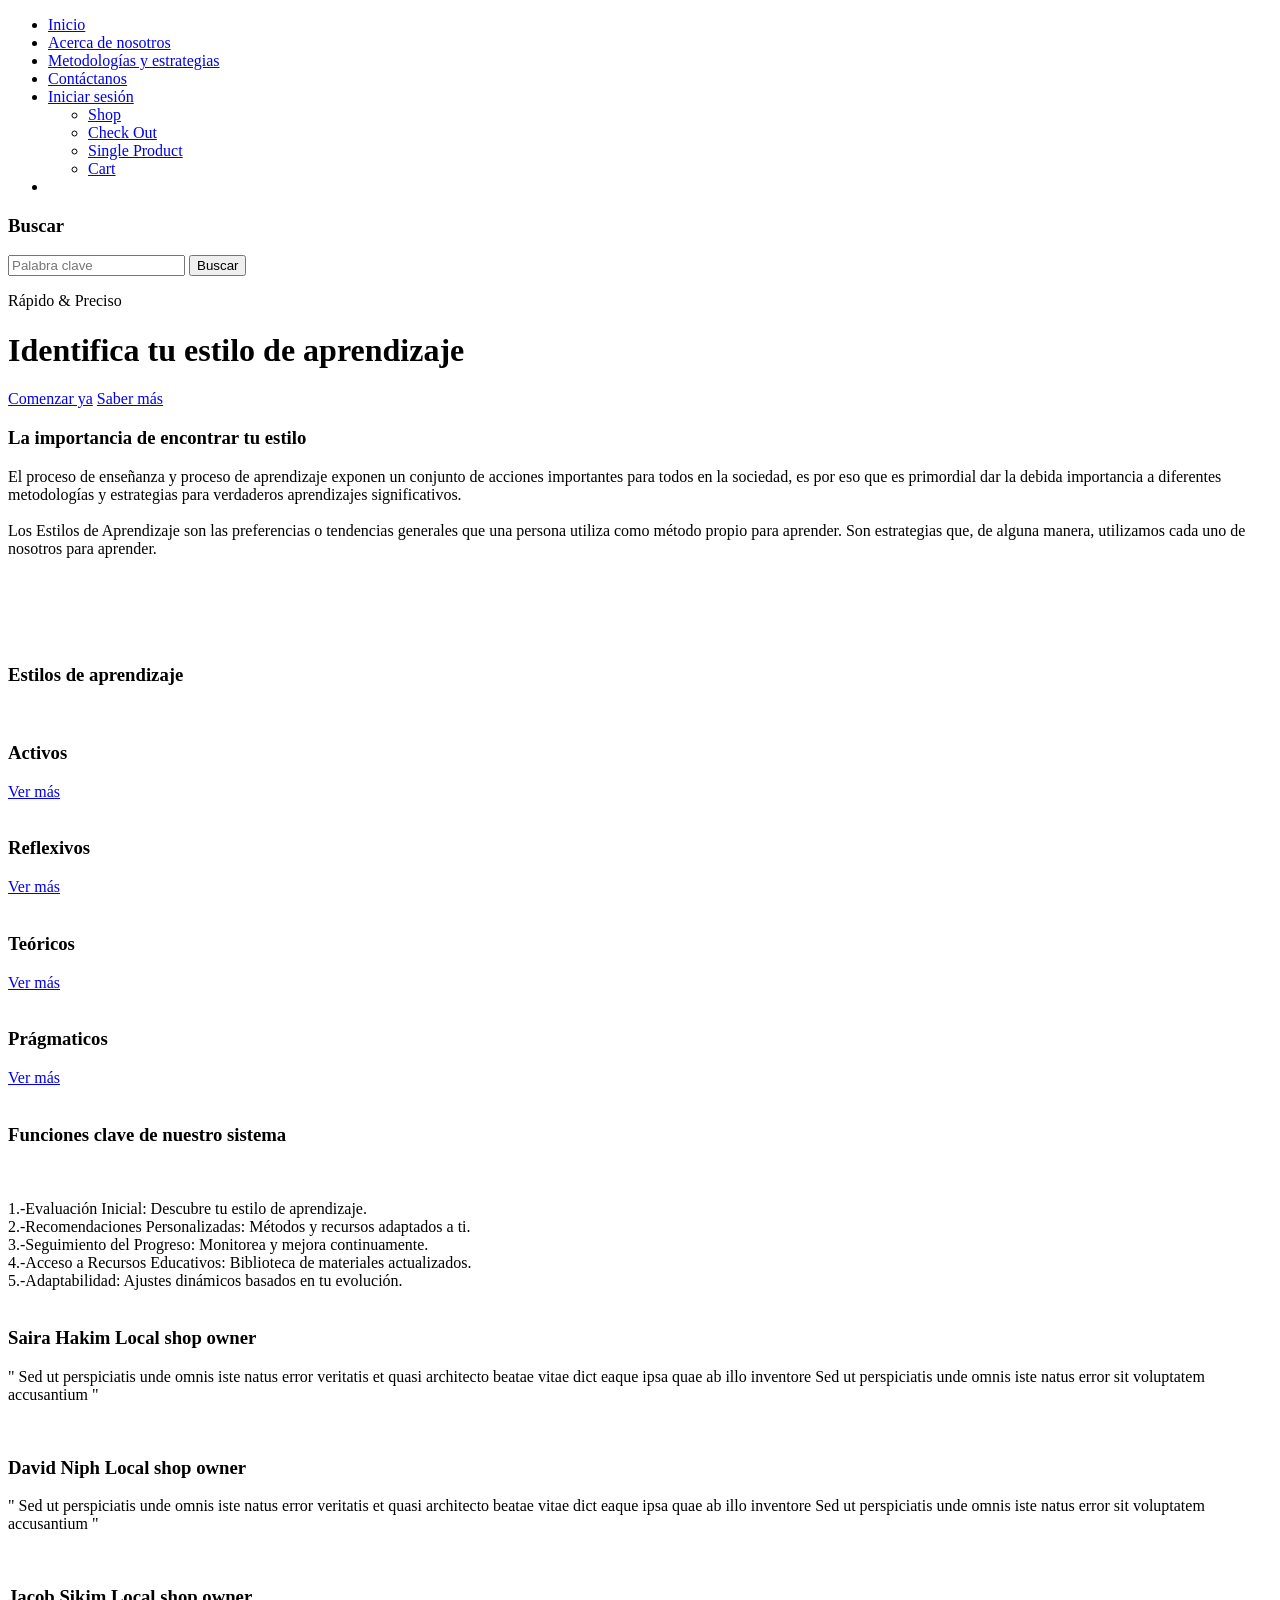
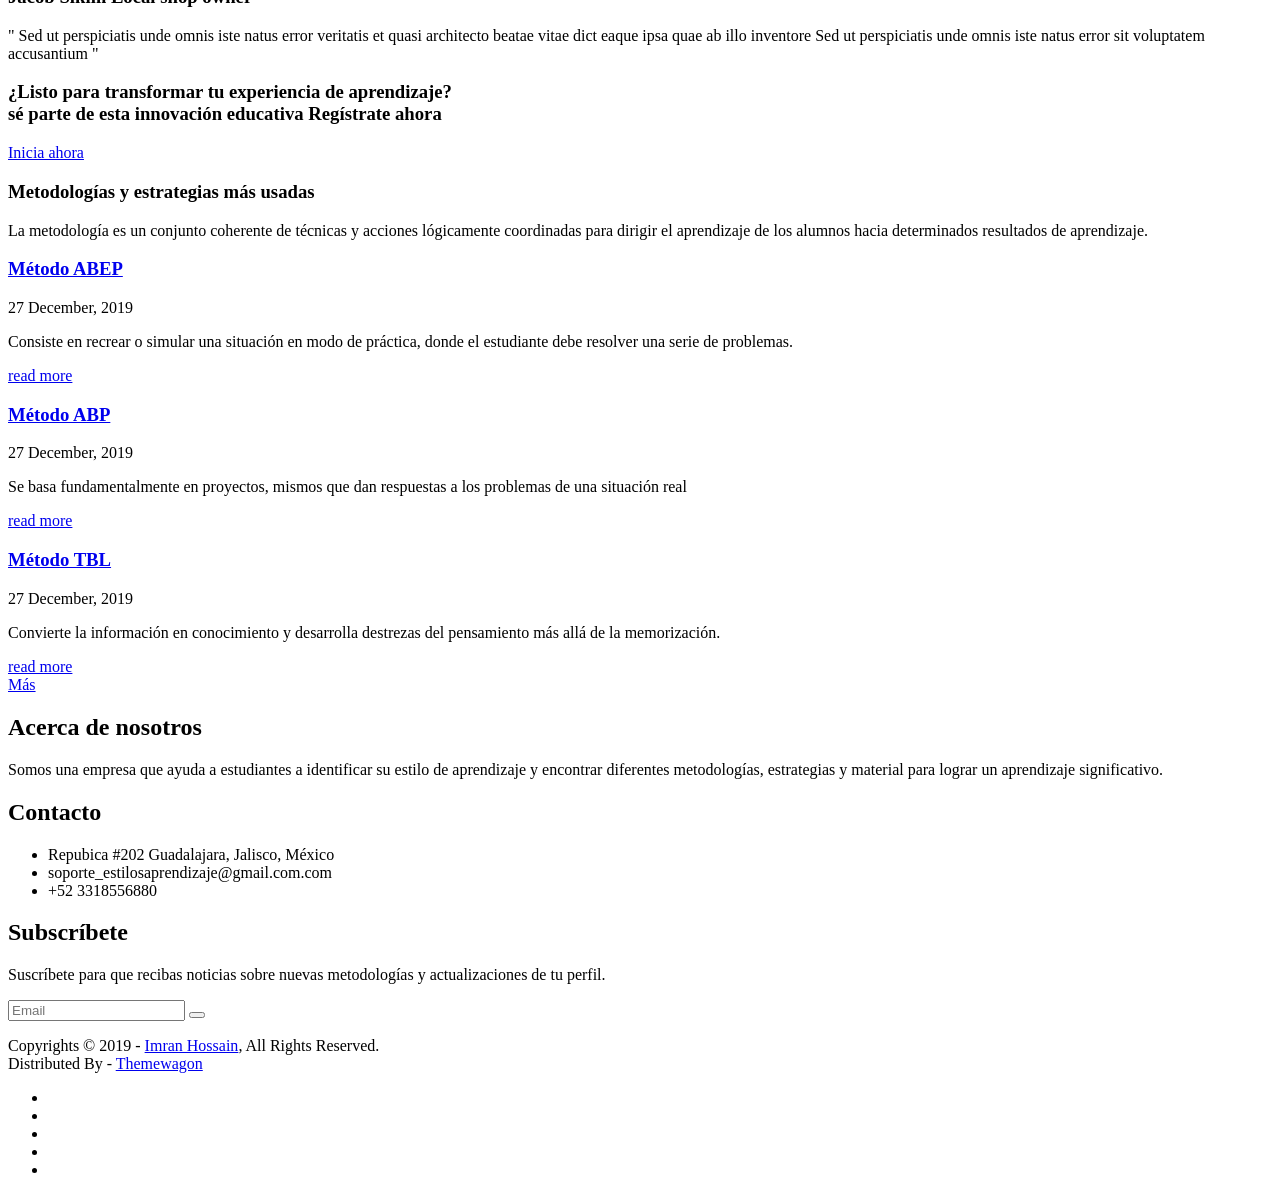
==== commit 29088be1: "Add files via upload" ====
--- a/index.html
+++ b/index.html
@@ -1,507 +1,494 @@
-<!DOCTYPE html>
-<html lang="en">
-	<head>
-		<meta charset="utf-8">
-		<meta http-equiv="X-UA-Compatible" content="IE=edge">
-		<meta name="viewport" content="width=device-width, initial-scale=1">
-		<!-- The above 3 meta tags *must* come first in the head; any other head content must come *after* these tags -->
-		<meta name="description" content="">
-		<meta name="author" content="">
-		<link rel="icon" href="favicon.ico">
-		<title>Abigail Castillo Yañez</title>
-		<!-- Bootstrap core CSS -->
-		<link href="css/bootstrap.min.css" rel="stylesheet">
-		<link rel="stylesheet" href="https://maxcdn.bootstrapcdn.com/font-awesome/4.4.0/css/font-awesome.min.css">
-		<!-- Custom styles for this template -->
-		<link href="css/owl.carousel.css" rel="stylesheet">
-		<link href="css/owl.theme.default.min.css"  rel="stylesheet">
-		<link href="css/style.css" rel="stylesheet">
-		<!-- Just for debugging purposes. Don't actually copy these 2 lines! -->
-		<!--[if lt IE 9]><script src="../../assets/js/ie8-responsive-file-warning.js"></script><![endif]-->
-		<script src="js/ie-emulation-modes-warning.js"></script>
-		<!-- HTML5 shim and Respond.js for IE8 support of HTML5 elements and media queries -->
-		<!--[if lt IE 9]>
-		<script src="https://oss.maxcdn.com/html5shiv/3.7.2/html5shiv.min.js"></script>
-		<script src="https://oss.maxcdn.com/respond/1.4.2/respond.min.js"></script>
-		<![endif]-->
-	</head>
-	<script>
-        window.onload = function () {
-            // Variables
-            const IMAGENES = [
-				'./images/progra.jpg',
-                '/images/programacion-web.jpg',
-				'/images/imagen progra.jpg',
-				'/imagescarrousel/miniatura-1.jpg',
-                
-            ];
-            const TIEMPO_INTERVALO_MILESIMAS_SEG = 3000;
-            let posicionActual = 0;
-            let $botonRetroceder = document.querySelector('#retroceder');
-            let $botonAvanzar = document.querySelector('#avanzar');
-            let $imagen = document.querySelector('#imagen');
-            let $botonPlay = document.querySelector('#play');
-            let $botonStop = document.querySelector('#stop');
-            let intervalo;
-
-			const botones = document.querySelectorAll('.boton-grande');
-
-
-			// Botón Play
-$botonPlay.style.backgroundColor = 'grey';
-$botonPlay.style.borderRadius = '10px'; // Bordes redondeados
-$botonPlay.style.padding = '20px 30px'; // Relleno
-$botonPlay.style.outline = 'none'; // Elimina el contorno al enfocar
-$botonPlay.style.margin = '0 auto'; // Centrado
-
-// Botón Stop
-$botonStop.style.backgroundColor = 'grey';
-$botonStop.style.borderRadius = '10px'; // Bordes redondeados
-$botonStop.style.padding = '20px 30px'; // Relleno
-$botonStop.style.outline = 'none'; // Elimina el contorno al enfocar
-$botonStop.style.margin = '0 auto'; // Centrado
-//boton avanzar
-$botonAvanzar.style.backgroundColor = 'grey';
-//boton retroceder
-$botonRetroceder.style.backgroundColor = 'grey';
-
-		
-			
-		
-            // Funciones
-
-            /**
-             * Funcion que cambia la foto en la siguiente posicion
-             */
-            function pasarFoto() {
-                if(posicionActual >= IMAGENES.length - 1) {
-                    posicionActual = 0;
-                } else {
-                    posicionActual++
-                }
-                renderizarImagen();
-            }
-
-            /**
-             * Funcion que cambia la foto en la anterior posicion
-             */
-            function retrocederFoto() {
-                if(posicionActual <= 0) {
-                    posicionActual = IMAGENES.length - 1;
-                } else {
-                    posicionActual--;
-                }
-                renderizarImagen();
-            }
-
-            /**
-             * Funcion que actualiza la imagen de imagen dependiendo de posicionActual
-             */
-            function renderizarImagen () {
-                $imagen.style.backgroundImage = `url(${IMAGENES[posicionActual]})`;
-            }
-
-            /**
-             * Activa el autoplay de la imagen
-             */
-            function playIntervalo() {
-                intervalo = setInterval(pasarFoto, TIEMPO_INTERVALO_MILESIMAS_SEG);
-                // Desactivamos los botones de control
-                $botonAvanzar.setAttribute('disabled', true);
-                $botonRetroceder.setAttribute('disabled', true);
-                $botonPlay.setAttribute('disabled', true);
-                $botonStop.removeAttribute('disabled');
-
-            }
-
-            /**
-             * Para el autoplay de la imagen
-             */
-            function stopIntervalo() {
-                clearInterval(intervalo);
-                // Activamos los botones de control
-                $botonAvanzar.removeAttribute('disabled');
-                $botonRetroceder.removeAttribute('disabled');
-                $botonPlay.removeAttribute('disabled');
-                $botonStop.setAttribute('disabled', true);
-            }
-
-            // Eventos
-            $botonAvanzar.addEventListener('click', pasarFoto);
-            $botonRetroceder.addEventListener('click', retrocederFoto);
-            $botonPlay.addEventListener('click', playIntervalo);
-            $botonStop.addEventListener('click', stopIntervalo);
-            // Iniciar
-            renderizarImagen();
-        } 
-    </script>
-	<body id="page-top">
-		<!-- Navigation -->
-		<nav class="navbar navbar-default navbar-fixed-top">
-			<div class="container">
-				<!-- Brand and toggle get grouped for better mobile display -->
-				<div class="navbar-header page-scroll">
-					<button type="button" class="navbar-toggle" data-toggle="collapse" data-target="#bs-example-navbar-collapse-1">
-					<span class="sr-only">Toggle navigation</span>
-					<span class="icon-bar"></span>
-					<span class="icon-bar"></span>
-					<span class="icon-bar"></span>
-					</button>
-					<a class="navbar-brand page-scroll" href="#page-top"><img src="images/logo.png" alt="Lattes theme logo"></a>
-				</div>
-				<!-- Collect the nav links, forms, and other content for toggling -->
-				<div class="collapse navbar-collapse" id="bs-example-navbar-collapse-1">
-					<ul class="nav navbar-nav navbar-right">
-						<li class="hidden">
-							<a href="#page-top"></a>
-						</li>
-						<li>
-							<a class="page-scroll" href="#about">Acerca de mi</a>
-						</li>
-						<li>
-							<a class="page-scroll" href="#portfolio">Portafolio</a>
-						</li>
-						<li>
-							<a class="page-scroll" href="#team">Meta</a>
-						</li>
-						<li>
-							<a class="page-scroll" href="#contact">Contacto</a>
-						</li>
-					</ul>
-				</div>
-				<!-- /.navbar-collapse -->
-			</div>
-			<!-- /.container-fluid -->
-		</nav>
-		<!-- Header -->
-		<header id=" header">
-			<div class="container">
-				<div class="slider-container">
-					<div class="intro-text">
-						<div class="intro-lead-in">Abigail Castillo Yañez</div>
-						<div class="intro-heading">Curriculum </div>
-						<a href="#about" class="page-scroll btn btn-xl">Ver más</a>
-					</div>
-				</div>
-			</div>
-		</header>
-		<section id="about" class="light-bg">
-			<div class="container">
-				<div class="row">
-					<div class="col-lg-12 text-center">
-						<div class="section-title">
-							<h2>Acerca de mí</h2>
-							<p>Soy estudiante activa de la Universidad de Guadalajara actualmente estoy estudiando mi 5° semestre en la carrera de ingeniería en informática.
-								Soy una joven apasionada por la tecnología a la que le encanta trabajar en equipo y estar en constante aprendizaje.
-								<br>Actualmente no cuento con experiencia laboral pero si con muchas habilidades y conocimientos para poner en práctica.</p>
-						</div>
-					</div>
-				</div>
-				<div class="section-title text-center">
-					<h2>HABILIDADES TECNICAS</h2>
-				</div>
-				
-				<div class="row">
-					<!-- about module -->
-					<div class="col-md-3 text-center">
-						<div class="mz-module-about">
-							<i class="fa fa-briefcase ot-circle"></i>
-							<h3>Desarrollo Web</h3>
-							<p>HTML, CSS, JavaScript, PHP</p>
-						</div>
-					</div>
-					<!-- end about module -->
-					<!-- about module -->
-					<div class="col-md-3 text-center">
-						<div class="mz-module-about">
-							<i class="fa fa-photo ot-circle"></i>
-							<h3>Administración de bases de datos</h3>
-							<p>MySQL</p>
-						</div>
-					</div>
-					<!-- end about module -->
-					<!-- about module -->
-					<div class="col-md-3 text-center">
-						<div class="mz-module-about">
-							<i class="fa fa-camera-retro ot-circle"></i>
-							<h3>AWS</h3>
-							<p>Python, Java, Go </p>
-						</div>
-					</div>
-					<!-- end about module -->
-					<!-- about module -->
-					<div class="col-md-3 text-center">
-						<div class="mz-module-about">
-							<i class="fa fa-cube ot-circle"></i>
-							<h3>UI/UX Design</h3>
-							<p> HTML, CSS, JavaScript</p>
-						</div>
-					</div>
-					<!-- end about module -->
-				</div>
-			</div>
-			<!-- /.container -->
-		</section>
-		<section >
-			<div class="container">
-				<div class="row">
-					<div class="col-md-6">
-						<div class="skills-text">
-							<h2>Skills</h2>
-							<p>Las habilidades demostradas a continuacion abarcan habilidades cognitivas e interpersonales. </p>
-						</div>
-					</div>
-					<div class="col-md-6">
-						<!-- skill bar item -->
-						<div class="skillbar-item">
-							<div class="skillbar-score">
-								<span class="score">90</span><span class="percent">%</span>
-							</div>
-							<div class="skillbar" data-percent="90%">
-								<h3> Colaboración </h3>
-								<div class="skillbar-bar">
-									<div class="skillbar-percent" style="width: 90%;">
-									</div>
-								</div>
-							</div>
-						</div>
-						<!-- skill bar item -->
-						<div class="skillbar-item">
-							<div class="skillbar-score">
-								<span class="score">80</span><span class="percent">%</span>
-							</div>
-							<div class="skillbar" data-percent="80%">
-								<h3>Adaptabilidad</h3>
-								<div class="skillbar-bar">
-									<div class="skillbar-percent" style="width: 80%;">
-									</div>
-								</div>
-							</div>
-						</div>
-						<!-- skill bar item -->
-						<div class="skillbar-item">
-							<div class="skillbar-score">
-								<span class="score">85</span><span class="percent">%</span>
-							</div>
-							<div class="skillbar" data-percent="85%">
-								<h3>Multitasking</h3>
-								<div class="skillbar-bar">
-									<div class="skillbar-percent" style="width: 85%;">
-									</div>
-								</div>
-							</div>
-						</div>
-						<!-- skill bar item -->
-						<div class="skillbar-item">
-							<div class="skillbar-score">
-								<span class="score">70</span><span class="percent">%</span>
-							</div>
-							<div class="skillbar" data-percent="70%">
-								<h3>Velocidad de procesamiento de información</h3>
-								<div class="skillbar-bar">
-									<div class="skillbar-percent" style="width: 70%;">
-									</div>
-								</div>
-							</div>
-						</div>
-					</div>
-				</div>
-			</div>
-		</section>
-		
-		
-
-		<section class="overlay-dark bg-img1 dark-bg short-section">
-			<div class="container text-center">
-				<div class="row">
-					
-				</div>
-			</div>
-		</section>
-		<section id="portfolio" class="light-bg">
-			<div class="container">
-			<div class="row">
-				<div class="col-lg-12 text-center">
-					<div class="section-title">
-						<h2>Portafolio</h2>
-						<p>En este portafolio de proyectos se demuestran las habilidades antes mencionadas para comprobar y poner a prueba mis conocimientos en cada area </p>
-					</div>
-				</div>
-			</div>
-			<div class="row">
-				
-			</div>
-			<div class="row">
-				<!-- start portfolio item -->
-				<div class="col-md-12">
-					<div class="ot-portfolio-item">
-						<figure class="effect-bubba">
-
-							<img src="images/joyeria.jpg" alt="img02" class="img-responsive" />
-							<figcaption>
-								<h2>Dream Jewels</h2>
-								<p></p>
-								<a href="#" data-toggle="modal" data-target="#Modal-4">View more</a>
-							</figcaption>
-						</figure>
-					</div>
-				</div>
-				<!-- end portfolio item -->
-				
-			</div>
-		</section>
-		<section>
-			<div class="container">
-				<div class="row">
-					<div class="col-lg-12 text-center">
-						<div class="section-title">
-							<h2>Habilidades que sigo desarrollando</h2>
-							<p></p>
-						</div>
-					</div>
-				</div>
-				<div class="row">
-					<div class="col-lg-12 text-center">
-						<div class="owl-carousel">
-							<div class="item">
-								<div class="partner-logo"><img src="images/demo/java.png" alt="partners"></div>
-							</div>
-							<div class="item">
-								<div class="partner-logo"><img src="images/demo/Spring-Logo.webp" alt="partners"></div>
-							</div>
-							<div class="item">
-								<div class="partner-logo"><img src="images/demo/springboot.png" alt="partners"></div>
-							</div>
-							<div class="item">
-								<div class="partner-logo"><img src="images/demo/react-native-1.png" alt="partners"></div>
-							</div>
-							<div class="item">
-								<div class="partner-logo"><img src="images/demo/Junit.png" alt="partners"></div>
-							</div>
-							
-						</div>
-					</div>
-				</div>
-			</div>
-		</section>
-		<section id="team" class="light-bg">
-			<div class="container">
-				<div class="row">
-					<div class="col-lg-12 text-center">
-						<div class="section-title">
-							<h2>Meta</h2>
-							<p>Ser parte del mundo de IT y tener la oportunidad de poner en práctica mis habilidades, asi como  aprender diferentes habilidades ya sean tecnicas o blandas de mis compañeros de trabajo y empresa
-								<br> Mi objetivo es seguir capacitandome y estar en constatnte aprendizaje, tener retos que desafien mis habilidades y sobretodo tener un espacio de crecimiento
-							</p>
-						</div>
-					</div>
-				
-			</div>
-		</section>
-		<section id="contact">
-			<div class="container">
-				<div class="row">
-					<div class="col-lg-12 text-center">
-						<div class="section-title">
-							<h2>Información de contacto</h2>
-							<p>Si tienes alguna inquietud por favor escribeme o llamame a cualquiera de estas redes</p>
-						</div>
-					</div>
-				</div>
-				<div class="row">
-					<div class="col-md-3">
-						<h3>Contacto personal</h3>
-						<p><i class="fa fa-phone"></i> +52 3318556880</p>
-						<p><i class="fa fa-envelope"></i> abigail.castillo5537@alumnos.udg.mx</p>
-					</div>
-					<div class="col-md-3">
-						<h3>Contacto secundario </h3>
-						<p><i class="fa fa-phone"></i> +52 3322139824</p>
-						<p><i class="fa fa-envelope"></i> abigail.cast7103@gmail.com</p>
-					</div>
-					
-					<div class="col-md-6">
-						<form name="sentMessage" id="contactForm" novalidate="">
-							<div class="row">
-								<div class="col-md-6">
-									<div class="form-group">
-										<input type="text" class="form-control" placeholder="Tu nombre *" id="name" required="" data-validation-required-message="Please enter your name.">
-										<p class="help-block text-danger"></p>
-									</div>
-								</div>
-								<div class="col-md-6">
-									<div class="form-group">
-										<input type="email" class="form-control" placeholder="Tu correo *" id="email" required="" data-validation-required-message="Please enter your email address.">
-										<p class="help-block text-danger"></p>
-									</div>
-								</div>
-							</div>
-							<div class="row">
-								<div class="col-md-12">
-									<div class="form-group">
-										<textarea class="form-control" placeholder="Tu mensaje *" id="message" required="" data-validation-required-message="Por favor escribe tu mensaje aqui."></textarea>
-										<p class="help-block text-danger"></p>
-									</div>
-								</div>
-								<div class="clearfix"></div>
-							</div>
-							<div class="row">
-								<div class="col-lg-12 text-center">
-									<div id="success"></div>
-									<button type="submit" class="btn">Enviar</button>
-								</div>
-							</div>
-						</form>
-					</div>
-				</div>
-			</div>
-		</section>
-		<p id="back-top">
-			<a href="#top"><i class="fa fa-angle-up"></i></a>
-		</p>
-		<footer>
-			<div class="container text-center">
-				<p>Designed by <a href="http://moozthemes.com"><span>MOOZ</span>Themes.com</a></p>
-			</div>
-		</footer>
-
-		
-
-		
-	
-
-		<!-- Modal for portfolio item 4 -->
-		<div class="modal fade" id="Modal-4" tabindex="-1" role="dialog" aria-labelledby="Modal-label-4">
-			<div class="modal-dialog" role="document">
-				<div class="modal-content">
-					<div class="modal-header">
-						<button type="button" class="close" data-dismiss="modal" aria-label="Close"><span aria-hidden="true">&times;</span></button>
-						<h4 class="modal-title" id="Modal-label-4">Dream Jewels</h4>
-					</div>
-					<div class="modal-body">
-						<img src="images/joyeria.jpg" alt="img01" class="img-responsive" />
-						<div class="modal-works"><span>Web Design</span></div>
-						<p>Tienda virtual de una joyería</p>
-					</div>
-					<div class="modal-footer">
-						<button type="button" class="btn btn-default" data-dismiss="modal">Close</button>
-					</div>
-				</div>
-			</div>
-		</div>
-
-
-
-		<!-- Bootstrap core JavaScript
-			================================================== -->
-		<!-- Placed at the end of the document so the pages load faster -->
-		<script src="https://ajax.googleapis.com/ajax/libs/jquery/1.11.3/jquery.min.js"></script>
-		<script src="http://cdnjs.cloudflare.com/ajax/libs/jquery-easing/1.3/jquery.easing.min.js"></script>
-		<script src="js/bootstrap.min.js"></script>
-		<script src="js/owl.carousel.min.js"></script>
-		<script src="js/cbpAnimatedHeader.js"></script>
-		<script src="js/theme-scripts.js"></script>
-		<!-- IE10 viewport hack for Surface/desktop Windows 8 bug -->
-		<script src="js/ie10-viewport-bug-workaround.js"></script>
-	</body>
+<!DOCTYPE html>
+<html lang="en">
+<head>
+	<meta charset="UTF-8">
+	<meta http-equiv="X-UA-Compatible" content="IE=edge">
+	<meta name="viewport" content="width=device-width, initial-scale=1">
+	<meta name="description" content="Responsive Bootstrap4 Shop Template, Created by Imran Hossain from https://imransdesign.com/">
+
+	<!-- title -->
+	<title>Fruitkha</title>
+
+	<!-- favicon -->
+	<link rel="shortcut icon" type="image/png" href="assets/img/favicon.png">
+	<!-- google font -->
+	<link href="https://fonts.googleapis.com/css?family=Open+Sans:300,400,700" rel="stylesheet">
+	<link href="https://fonts.googleapis.com/css?family=Poppins:400,700&display=swap" rel="stylesheet">
+	<!-- fontawesome -->
+	<link rel="stylesheet" href="assets/css/all.min.css">
+	<!-- bootstrap -->
+	<link rel="stylesheet" href="assets/bootstrap/css/bootstrap.min.css">
+	<!-- owl carousel -->
+	<link rel="stylesheet" href="assets/css/owl.carousel.css">
+	<!-- magnific popup -->
+	<link rel="stylesheet" href="assets/css/magnific-popup.css">
+	<!-- animate css -->
+	<link rel="stylesheet" href="assets/css/animate.css">
+	<!-- mean menu css -->
+	<link rel="stylesheet" href="assets/css/meanmenu.min.css">
+	<!-- main style -->
+	<link rel="stylesheet" href="assets/css/main.css">
+	<!-- responsive -->
+	<link rel="stylesheet" href="assets/css/responsive.css">
+
+</head>
+<body>
+	
+	<!--PreLoader-->
+    <div class="loader">
+        <div class="loader-inner">
+            <div class="circle"></div>
+        </div>
+    </div>
+    <!--PreLoader Ends-->
+	
+	<!-- header -->
+	<div class="top-header-area" id="sticker">
+		<div class="container">
+			<div class="row">
+				<div class="col-lg-12 col-sm-12 text-center">
+					<div class="main-menu-wrap">
+						<!-- logo -->
+						
+						
+						<!-- logo -->
+
+						<!-- menu start -->
+						<nav class="main-menu">
+							<ul>
+								<li><a href="index.html">Inicio</a></li>
+								<li><a href="about.html">Acerca de nosotros</a></li>
+								<li><a href="news.html">Metodologías y estrategias </a>
+								</li>
+								<li><a href="contact.html">Contáctanos</a></li>
+								<li><a href="shop.html">Iniciar sesión</a>
+									<ul class="sub-menu">
+										<li><a href="shop.html">Shop</a></li>
+										<li><a href="checkout.html">Check Out</a></li>
+										<li><a href="single-product.html">Single Product</a></li>
+										<li><a href="cart.html">Cart</a></li>
+									</ul>
+								</li>
+								<li>
+									<div class="header-icons">
+										
+										<a class="mobile-hide search-bar-icon" href="#"><i class="fas fa-search"></i></a>
+									</div>
+								</li>
+							</ul>
+						</nav>
+						<a class="mobile-show search-bar-icon" href="#"><i class="fas fa-search"></i></a>
+						<div class="mobile-menu"></div>
+						<!-- menu end -->
+					</div>
+				</div>
+			</div>
+		</div>
+	</div>
+	<!-- end header -->
+	
+	<!-- search area -->
+	<div class="search-area">
+		<div class="container">
+			<div class="row">
+				<div class="col-lg-12">
+					<span class="close-btn"><i class="fas fa-window-close"></i></span>
+					<div class="search-bar">
+						<div class="search-bar-tablecell">
+							<h3>Buscar</h3>
+							<input type="text" placeholder="Palabra clave">
+							<button type="submit">Buscar <i class="fas fa-search"></i></button>
+						</div>
+					</div>
+				</div>
+			</div>
+		</div>
+	</div>
+	<!-- end search area -->
+
+	<!-- hero area -->
+	<div class="hero-area hero-bg">
+		<div class="container">
+			<div class="row">
+				<div class="col-lg-9 offset-lg-2 text-center">
+					<div class="hero-text">
+						<div class="hero-text-tablecell">
+							<p class="subtitle">Rápido & Preciso</p>
+							<h1>Identifica tu estilo de aprendizaje</h1>
+							<div class="hero-btns">
+								<a href="shop.html" class="boxed-btn">Comenzar ya</a>
+								<a href="shop.html" class="bordered-btn">Saber más</a>
+							</div>
+						</div>
+					</div>
+				</div>
+			</div>
+		</div>
+	</div>
+	<!-- end hero area -->
+
+	<!-- features list section -->
+	
+	<!-- end features list section -->
+
+	<!-- product section -->
+	<div class="product-section mt-150 mb-150">
+		<div class="container">
+			<div class="row">
+				<div class="col-lg-8 offset-lg-2 text-center">
+					<div class="section-title">	
+						<h3><span class="orange-text">La importancia</span> de encontrar tu estilo</h3>
+						<p>El proceso de enseñanza y proceso de aprendizaje exponen un conjunto de acciones importantes para todos en la sociedad, es por eso que es primordial dar la debida importancia a diferentes metodologías y estrategias para verdaderos aprendizajes significativos. <br><br>
+							Los Estilos de Aprendizaje son las preferencias o tendencias generales que una persona utiliza como método propio para aprender. Son estrategias que, de alguna manera, utilizamos cada uno de nosotros para aprender. 
+						</p>
+						<br><br> <br> <br>
+						<h3><span class="section-title">Estilos de</span> aprendizaje</h3>
+					</div>
+				</div>
+			</div>
+
+			<div class="row">
+				<div class="col-lg-3 col-md-6 text-center">
+			
+					<div class="single-product-item">
+						<div class="product-image">
+							<a href="single-product.html"><img src="assets/img/idea.png" alt=""></a>
+						</div>
+						<h3>Activos</h3>
+						
+						<a href="cart.html" class="cart-btn"><i class="boxed-btn mt-4"></i>Ver más</a>
+					</div>
+				</div>
+				<div class="col-lg-3 col-md-6 text-center">
+					<div class="single-product-item">
+						<div class="product-image">
+							<a href="single-product.html"><img src="assets/img/reflexion.png" alt=""></a>
+						</div>
+						<h3>Reflexivos</h3>
+						
+						<a href="cart.html" class="cart-btn"><i class="boxed-btn mt-4"></i>Ver más</a>
+					</div>
+				</div>
+				<div class="col-lg-3 col-md-6 offset-md-3 offset-lg-0 text-center">
+					<div class="single-product-item">
+						<div class="product-image">
+							<a href="single-product.html"><img src="assets/img/cientifico.png" alt=""></a>
+						</div>
+						<h3>Teóricos</h3>
+						
+						<a href="cart.html" class="cart-btn"><i class="boxed-btn mt-4"></i> Ver más</a>
+					</div>
+				</div>
+				<div class="col-lg-3 col-md-6 offset-md-3 offset-lg-0 text-center">
+					<div class="single-product-item">
+						<div class="product-image">
+							<a href="single-product.html"><img src="assets/img/comunicacion.png" alt=""></a>
+						</div>
+						<h3>Prágmaticos</h3>
+						<a href="cart.html" class="cart-btn"><i class="boxed-btn mt-4"></i> Ver más</a>
+					</div>
+				</div>
+			</div>
+		</div>
+	</div>
+	<!-- end product section -->
+
+	<!-- cart banner section -->
+	<section class="cart-banner pt-100 pb-100">
+    	<div class="container">
+        	<div class="row clearfix">
+            	<!--Image Column-->
+            	<div class="image-column col-lg-6">
+                	<div class="image">
+                    	<img src="assets/img/1.jpg" alt="">
+                    </div>
+                </div>
+                <!--Content Column-->
+                <div class="content-column col-lg-6">
+					<h3><span class="orange-text">Funciones clave</span> de nuestro sistema</h3>
+    
+                    <div class="text">
+						<br><br>
+						1.-Evaluación Inicial: Descubre tu estilo de aprendizaje. <br>
+						2.-Recomendaciones Personalizadas: Métodos y recursos adaptados a ti.<br>
+						3.-Seguimiento del Progreso: Monitorea y mejora continuamente.<br>
+						4.-Acceso a Recursos Educativos: Biblioteca de materiales actualizados.<br>
+						5.-Adaptabilidad: Ajustes dinámicos basados en tu evolución.</div>
+                    <!--Countdown Timer-->
+
+                </div>
+            </div>
+        </div>
+    </section>
+    <!-- end cart banner section -->
+
+	<!-- testimonail-section -->
+	<div class="testimonail-section mt-150 mb-150">
+		<div class="container">
+			<div class="row">
+				<div class="col-lg-10 offset-lg-1 text-center">
+					<div class="testimonial-sliders">
+						<div class="single-testimonial-slider">
+							<div class="client-avater">
+								<img src="assets/img/avaters/avatar1.png" alt="">
+							</div>
+							<div class="client-meta">
+								<h3>Saira Hakim <span>Local shop owner</span></h3>
+								<p class="testimonial-body">
+									" Sed ut perspiciatis unde omnis iste natus error veritatis et  quasi architecto beatae vitae dict eaque ipsa quae ab illo inventore Sed ut perspiciatis unde omnis iste natus error sit voluptatem accusantium "
+								</p>
+								<div class="last-icon">
+									<i class="fas fa-quote-right"></i>
+								</div>
+							</div>
+						</div>
+						<div class="single-testimonial-slider">
+							<div class="client-avater">
+								<img src="assets/img/avaters/avatar2.png" alt="">
+							</div>
+							<div class="client-meta">
+								<h3>David Niph <span>Local shop owner</span></h3>
+								<p class="testimonial-body">
+									" Sed ut perspiciatis unde omnis iste natus error veritatis et  quasi architecto beatae vitae dict eaque ipsa quae ab illo inventore Sed ut perspiciatis unde omnis iste natus error sit voluptatem accusantium "
+								</p>
+								<div class="last-icon">
+									<i class="fas fa-quote-right"></i>
+								</div>
+							</div>
+						</div>
+						<div class="single-testimonial-slider">
+							<div class="client-avater">
+								<img src="assets/img/avaters/avatar3.png" alt="">
+							</div>
+							<div class="client-meta">
+								<h3>Jacob Sikim <span>Local shop owner</span></h3>
+								<p class="testimonial-body">
+									" Sed ut perspiciatis unde omnis iste natus error veritatis et  quasi architecto beatae vitae dict eaque ipsa quae ab illo inventore Sed ut perspiciatis unde omnis iste natus error sit voluptatem accusantium "
+								</p>
+								<div class="last-icon">
+									<i class="fas fa-quote-right"></i>
+								</div>
+							</div>
+						</div>
+					</div>
+				</div>
+			</div>
+		</div>
+	</div>
+	<!-- end testimonail-section -->
+	
+	<!-- advertisement section 
+	<div class="abt-section mb-150">
+		<div class="container">
+			<div class="row">
+				<div class="col-lg-6 col-md-12">
+					<div class="abt-bg">
+						<a href="https://www.youtube.com/watch?v=DBLlFWYcIGQ" class="video-play-btn popup-youtube"><i class="fas fa-play"></i></a>
+					</div>
+				</div>
+				<div class="col-lg-6 col-md-12">
+					<div class="abt-text">
+						<p class="top-sub">Since Year 1999</p>
+						<h2>We are <span class="orange-text">Fruitkha</span></h2>
+						<p>Etiam vulputate ut augue vel sodales. In sollicitudin neque et massa porttitor vestibulum ac vel nisi. Vestibulum placerat eget dolor sit amet posuere. In ut dolor aliquet, aliquet sapien sed, interdum velit. Nam eu molestie lorem.</p>
+						<p>Lorem ipsum dolor sit amet, consectetur adipisicing elit. Sapiente facilis illo repellat veritatis minus, et labore minima mollitia qui ducimus.</p>
+						<a href="about.html" class="boxed-btn mt-4">know more</a>
+					</div>
+				</div>
+			</div>
+		</div>
+	</div>
+	-->
+	<!-- end advertisement section -->
+	
+	<!-- shop banner -->
+	<section class="shop-banner">
+    	<div class="container">
+        	<h3>¿Listo para transformar tu experiencia de aprendizaje? <br> sé parte de esta innovación educativa <span class="orange-text"> Regístrate ahora </span></h3>
+            
+            <a href="shop.html" class="cart-btn btn-lg">Inicia ahora</a>
+        </div>
+    </section>
+	<!-- end shop banner -->
+
+	<!-- latest news -->
+	<div class="latest-news pt-150 pb-150">
+		<div class="container">
+
+			<div class="row">
+				<div class="col-lg-8 offset-lg-2 text-center">
+					<div class="section-title">	
+						<h3><span class="orange-text">Metodologías y estrategias</span> más usadas</h3>
+						<p>La metodología es un conjunto coherente de técnicas y acciones lógicamente coordinadas para dirigir el aprendizaje de los alumnos hacia determinados resultados de aprendizaje.</p>
+					</div>
+				</div>
+			</div>
+
+			<div class="row">
+				<div class="col-lg-4 col-md-6">
+					<div class="single-latest-news">
+						<a href="single-news.html"><div class="latest-news-bg news-bg-1"></div></a>
+						<div class="news-text-box">
+							<h3><a href="single-news.html"> Método ABEP</a></h3>
+							<p class="blog-meta">
+								
+								<span class="date"><i class="fas fa-calendar"></i> 27 December, 2019</span>
+							</p>
+							<p class="excerpt">Consiste en recrear o simular una situación en modo de práctica, donde el estudiante debe resolver una serie de problemas.</p>
+							<a href="single-news.html" class="read-more-btn">read more <i class="fas fa-angle-right"></i></a>
+						</div>
+					</div>
+				</div>
+				<div class="col-lg-4 col-md-6">
+					<div class="single-latest-news">
+						<a href="single-news.html"><div class="latest-news-bg news-bg-2"></div></a>
+						<div class="news-text-box">
+							<h3><a href="single-news.html"> Método ABP</a></h3>
+							<p class="blog-meta">
+								
+								<span class="date"><i class="fas fa-calendar"></i> 27 December, 2019</span>
+							</p>
+							<p class="excerpt">Se basa fundamentalmente en proyectos, mismos que dan respuestas a los problemas de una situación real</p>
+							<a href="single-news.html" class="read-more-btn">read more <i class="fas fa-angle-right"></i></a>
+						</div>
+					</div>
+				</div>
+				<div class="col-lg-4 col-md-6 offset-md-3 offset-lg-0">
+					<div class="single-latest-news">
+						<a href="single-news.html"><div class="latest-news-bg news-bg-3"></div></a>
+						<div class="news-text-box">
+							<h3><a href="single-news.html"> Método TBL</a></h3>
+							<p class="blog-meta">
+								
+								<span class="date"><i class="fas fa-calendar"></i> 27 December, 2019</span>
+							</p>
+							<p class="excerpt">Convierte la información en conocimiento y desarrolla destrezas del pensamiento más allá de la memorización.</p>
+							<a href="single-news.html" class="read-more-btn">read more <i class="fas fa-angle-right"></i></a>
+						</div>
+					</div>
+				</div>
+			</div>
+			<div class="row">
+				<div class="col-lg-12 text-center">
+					<a href="news.html" class="boxed-btn">Más</a>
+				</div>
+			</div>
+		</div>
+	</div>
+	<!-- end latest news -->
+
+	<!-- logo carousel 
+	<div class="logo-carousel-section">
+		<div class="container">
+			<div class="row">
+				<div class="col-lg-12">
+					<div class="logo-carousel-inner">
+						<div class="single-logo-item">
+							<img src="assets/img/company-logos/1.png" alt="">
+						</div>
+						<div class="single-logo-item">
+							<img src="assets/img/company-logos/2.png" alt="">
+						</div>
+						<div class="single-logo-item">
+							<img src="assets/img/company-logos/3.png" alt="">
+						</div>
+						<div class="single-logo-item">
+							<img src="assets/img/company-logos/4.png" alt="">
+						</div>
+						<div class="single-logo-item">
+							<img src="assets/img/company-logos/5.png" alt="">
+						</div>
+					</div>
+				</div>
+			</div>
+		</div>
+	</div>
+	-->
+	<!-- end logo carousel -->
+
+	<!-- footer -->
+	<div class="footer-area">
+		<div class="container">
+			<div class="row">
+				<div class="col-lg-3 col-md-6">
+					<div class="footer-box about-widget">
+						<h2 class="widget-title">Acerca de nosotros</h2>
+						<p>Somos una empresa que ayuda a estudiantes a identificar su estilo de aprendizaje y encontrar diferentes metodologías, estrategias y material para lograr un aprendizaje significativo.</p>
+					</div>
+				</div>
+				<div class="col-lg-3 col-md-6">
+					<div class="footer-box get-in-touch">
+						<h2 class="widget-title">Contacto</h2>
+						<ul>
+							<li>Repubica #202 Guadalajara, Jalisco, México</li>
+							<li>soporte_estilosaprendizaje@gmail.com.com</li>
+							<li>+52 3318556880</li>
+						</ul>
+					</div>
+				</div>
+				<div class="col-lg-3 col-md-6">
+	
+				</div>
+				<div class="col-lg-3 col-md-6">
+					<div class="footer-box subscribe">
+						<h2 class="widget-title">Subscríbete</h2>
+						<p>Suscríbete para que recibas noticias sobre nuevas metodologías y actualizaciones de tu perfil.</p>
+						<form action="index.html">
+							<input type="email" placeholder="Email">
+							<button type="submit"><i class="fas fa-paper-plane"></i></button>
+						</form>
+					</div>
+				</div>
+			</div>
+		</div>
+	</div>
+	<!-- end footer -->
+	
+	<!-- copyright -->
+	<div class="copyright">
+		<div class="container">
+			<div class="row">
+				<div class="col-lg-6 col-md-12">
+					<p>Copyrights &copy; 2019 - <a href="https://imransdesign.com/">Imran Hossain</a>,  All Rights Reserved.<br>
+						Distributed By - <a href="https://themewagon.com/">Themewagon</a>
+					</p>
+				</div>
+				<div class="col-lg-6 text-right col-md-12">
+					<div class="social-icons">
+						<ul>
+							<li><a href="#" target="_blank"><i class="fab fa-facebook-f"></i></a></li>
+							<li><a href="#" target="_blank"><i class="fab fa-twitter"></i></a></li>
+							<li><a href="#" target="_blank"><i class="fab fa-instagram"></i></a></li>
+							<li><a href="#" target="_blank"><i class="fab fa-linkedin"></i></a></li>
+							<li><a href="#" target="_blank"><i class="fab fa-dribbble"></i></a></li>
+						</ul>
+					</div>
+				</div>
+			</div>
+		</div>
+	</div>
+	<!-- end copyright -->
+	
+	<!-- jquery -->
+	<script src="assets/js/jquery-1.11.3.min.js"></script>
+	<!-- bootstrap -->
+	<script src="assets/bootstrap/js/bootstrap.min.js"></script>
+	<!-- count down -->
+	<script src="assets/js/jquery.countdown.js"></script>
+	<!-- isotope -->
+	<script src="assets/js/jquery.isotope-3.0.6.min.js"></script>
+	<!-- waypoints -->
+	<script src="assets/js/waypoints.js"></script>
+	<!-- owl carousel -->
+	<script src="assets/js/owl.carousel.min.js"></script>
+	<!-- magnific popup -->
+	<script src="assets/js/jquery.magnific-popup.min.js"></script>
+	<!-- mean menu -->
+	<script src="assets/js/jquery.meanmenu.min.js"></script>
+	<!-- sticker js -->
+	<script src="assets/js/sticker.js"></script>
+	<!-- main js -->
+	<script src="assets/js/main.js"></script>
+
+</body>
 </html>
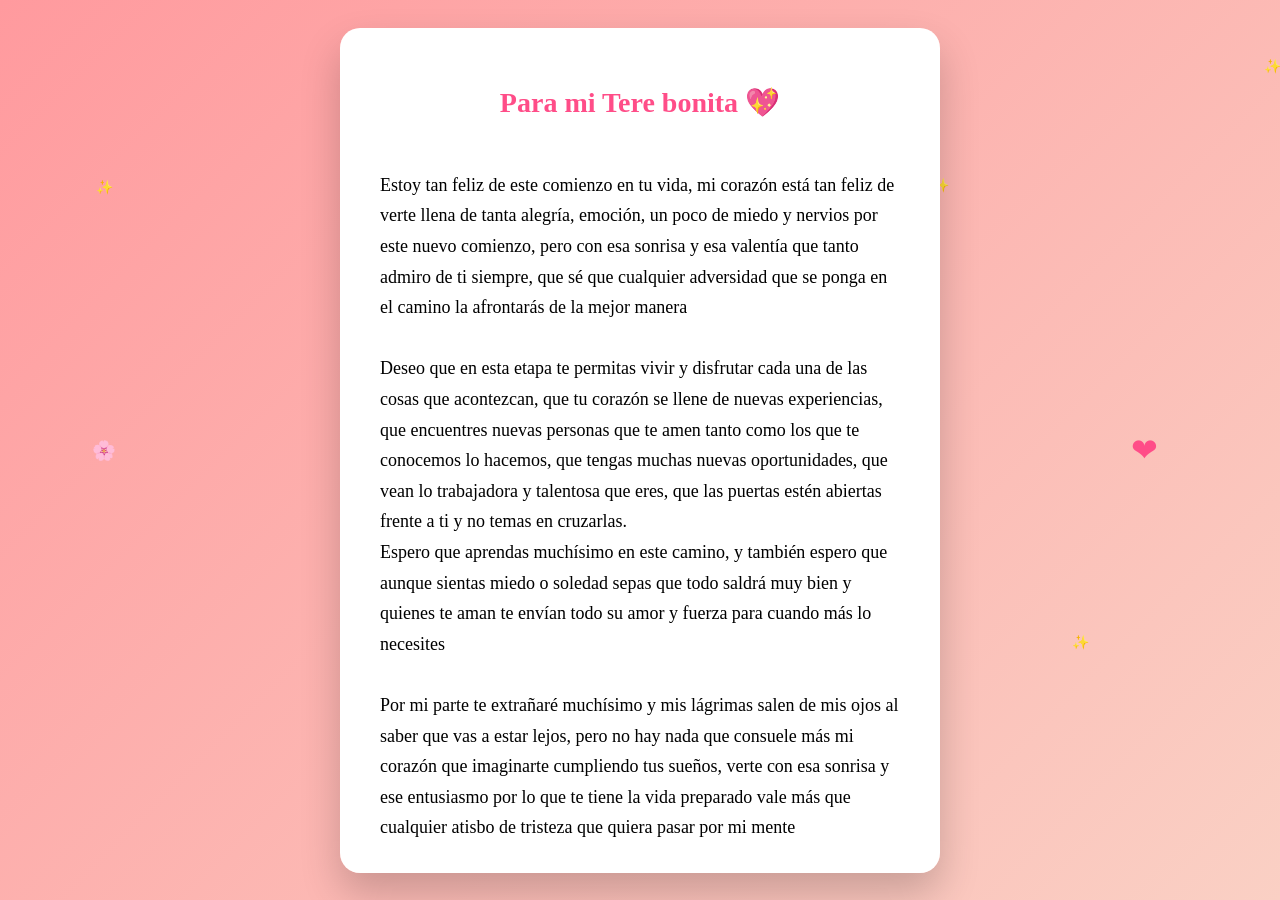
==== commit a1e368ad: "Add files via upload" ====
--- a/index.html
+++ b/index.html
@@ -1,494 +1,323 @@
-<!DOCTYPE html>
-<html lang="en">
-<head>
-	<meta charset="UTF-8">
-	<meta http-equiv="X-UA-Compatible" content="IE=edge">
-	<meta name="viewport" content="width=device-width, initial-scale=1">
-	<meta name="description" content="Responsive Bootstrap4 Shop Template, Created by Imran Hossain from https://imransdesign.com/">
-
-	<!-- title -->
-	<title>Fruitkha</title>
-
-	<!-- favicon -->
-	<link rel="shortcut icon" type="image/png" href="assets/img/favicon.png">
-	<!-- google font -->
-	<link href="https://fonts.googleapis.com/css?family=Open+Sans:300,400,700" rel="stylesheet">
-	<link href="https://fonts.googleapis.com/css?family=Poppins:400,700&display=swap" rel="stylesheet">
-	<!-- fontawesome -->
-	<link rel="stylesheet" href="assets/css/all.min.css">
-	<!-- bootstrap -->
-	<link rel="stylesheet" href="assets/bootstrap/css/bootstrap.min.css">
-	<!-- owl carousel -->
-	<link rel="stylesheet" href="assets/css/owl.carousel.css">
-	<!-- magnific popup -->
-	<link rel="stylesheet" href="assets/css/magnific-popup.css">
-	<!-- animate css -->
-	<link rel="stylesheet" href="assets/css/animate.css">
-	<!-- mean menu css -->
-	<link rel="stylesheet" href="assets/css/meanmenu.min.css">
-	<!-- main style -->
-	<link rel="stylesheet" href="assets/css/main.css">
-	<!-- responsive -->
-	<link rel="stylesheet" href="assets/css/responsive.css">
-
-</head>
-<body>
-	
-	<!--PreLoader-->
-    <div class="loader">
-        <div class="loader-inner">
-            <div class="circle"></div>
-        </div>
-    </div>
-    <!--PreLoader Ends-->
-	
-	<!-- header -->
-	<div class="top-header-area" id="sticker">
-		<div class="container">
-			<div class="row">
-				<div class="col-lg-12 col-sm-12 text-center">
-					<div class="main-menu-wrap">
-						<!-- logo -->
-						
-						
-						<!-- logo -->
-
-						<!-- menu start -->
-						<nav class="main-menu">
-							<ul>
-								<li><a href="index.html">Inicio</a></li>
-								<li><a href="about.html">Acerca de nosotros</a></li>
-								<li><a href="news.html">Metodologías y estrategias </a>
-								</li>
-								<li><a href="contact.html">Contáctanos</a></li>
-								<li><a href="shop.html">Iniciar sesión</a>
-									<ul class="sub-menu">
-										<li><a href="shop.html">Shop</a></li>
-										<li><a href="checkout.html">Check Out</a></li>
-										<li><a href="single-product.html">Single Product</a></li>
-										<li><a href="cart.html">Cart</a></li>
-									</ul>
-								</li>
-								<li>
-									<div class="header-icons">
-										
-										<a class="mobile-hide search-bar-icon" href="#"><i class="fas fa-search"></i></a>
-									</div>
-								</li>
-							</ul>
-						</nav>
-						<a class="mobile-show search-bar-icon" href="#"><i class="fas fa-search"></i></a>
-						<div class="mobile-menu"></div>
-						<!-- menu end -->
-					</div>
-				</div>
-			</div>
-		</div>
-	</div>
-	<!-- end header -->
-	
-	<!-- search area -->
-	<div class="search-area">
-		<div class="container">
-			<div class="row">
-				<div class="col-lg-12">
-					<span class="close-btn"><i class="fas fa-window-close"></i></span>
-					<div class="search-bar">
-						<div class="search-bar-tablecell">
-							<h3>Buscar</h3>
-							<input type="text" placeholder="Palabra clave">
-							<button type="submit">Buscar <i class="fas fa-search"></i></button>
-						</div>
-					</div>
-				</div>
-			</div>
-		</div>
-	</div>
-	<!-- end search area -->
-
-	<!-- hero area -->
-	<div class="hero-area hero-bg">
-		<div class="container">
-			<div class="row">
-				<div class="col-lg-9 offset-lg-2 text-center">
-					<div class="hero-text">
-						<div class="hero-text-tablecell">
-							<p class="subtitle">Rápido & Preciso</p>
-							<h1>Identifica tu estilo de aprendizaje</h1>
-							<div class="hero-btns">
-								<a href="shop.html" class="boxed-btn">Comenzar ya</a>
-								<a href="shop.html" class="bordered-btn">Saber más</a>
-							</div>
-						</div>
-					</div>
-				</div>
-			</div>
-		</div>
-	</div>
-	<!-- end hero area -->
-
-	<!-- features list section -->
-	
-	<!-- end features list section -->
-
-	<!-- product section -->
-	<div class="product-section mt-150 mb-150">
-		<div class="container">
-			<div class="row">
-				<div class="col-lg-8 offset-lg-2 text-center">
-					<div class="section-title">	
-						<h3><span class="orange-text">La importancia</span> de encontrar tu estilo</h3>
-						<p>El proceso de enseñanza y proceso de aprendizaje exponen un conjunto de acciones importantes para todos en la sociedad, es por eso que es primordial dar la debida importancia a diferentes metodologías y estrategias para verdaderos aprendizajes significativos. <br><br>
-							Los Estilos de Aprendizaje son las preferencias o tendencias generales que una persona utiliza como método propio para aprender. Son estrategias que, de alguna manera, utilizamos cada uno de nosotros para aprender. 
-						</p>
-						<br><br> <br> <br>
-						<h3><span class="section-title">Estilos de</span> aprendizaje</h3>
-					</div>
-				</div>
-			</div>
-
-			<div class="row">
-				<div class="col-lg-3 col-md-6 text-center">
-			
-					<div class="single-product-item">
-						<div class="product-image">
-							<a href="single-product.html"><img src="assets/img/idea.png" alt=""></a>
-						</div>
-						<h3>Activos</h3>
-						
-						<a href="cart.html" class="cart-btn"><i class="boxed-btn mt-4"></i>Ver más</a>
-					</div>
-				</div>
-				<div class="col-lg-3 col-md-6 text-center">
-					<div class="single-product-item">
-						<div class="product-image">
-							<a href="single-product.html"><img src="assets/img/reflexion.png" alt=""></a>
-						</div>
-						<h3>Reflexivos</h3>
-						
-						<a href="cart.html" class="cart-btn"><i class="boxed-btn mt-4"></i>Ver más</a>
-					</div>
-				</div>
-				<div class="col-lg-3 col-md-6 offset-md-3 offset-lg-0 text-center">
-					<div class="single-product-item">
-						<div class="product-image">
-							<a href="single-product.html"><img src="assets/img/cientifico.png" alt=""></a>
-						</div>
-						<h3>Teóricos</h3>
-						
-						<a href="cart.html" class="cart-btn"><i class="boxed-btn mt-4"></i> Ver más</a>
-					</div>
-				</div>
-				<div class="col-lg-3 col-md-6 offset-md-3 offset-lg-0 text-center">
-					<div class="single-product-item">
-						<div class="product-image">
-							<a href="single-product.html"><img src="assets/img/comunicacion.png" alt=""></a>
-						</div>
-						<h3>Prágmaticos</h3>
-						<a href="cart.html" class="cart-btn"><i class="boxed-btn mt-4"></i> Ver más</a>
-					</div>
-				</div>
-			</div>
-		</div>
-	</div>
-	<!-- end product section -->
-
-	<!-- cart banner section -->
-	<section class="cart-banner pt-100 pb-100">
-    	<div class="container">
-        	<div class="row clearfix">
-            	<!--Image Column-->
-            	<div class="image-column col-lg-6">
-                	<div class="image">
-                    	<img src="assets/img/1.jpg" alt="">
-                    </div>
-                </div>
-                <!--Content Column-->
-                <div class="content-column col-lg-6">
-					<h3><span class="orange-text">Funciones clave</span> de nuestro sistema</h3>
-    
-                    <div class="text">
-						<br><br>
-						1.-Evaluación Inicial: Descubre tu estilo de aprendizaje. <br>
-						2.-Recomendaciones Personalizadas: Métodos y recursos adaptados a ti.<br>
-						3.-Seguimiento del Progreso: Monitorea y mejora continuamente.<br>
-						4.-Acceso a Recursos Educativos: Biblioteca de materiales actualizados.<br>
-						5.-Adaptabilidad: Ajustes dinámicos basados en tu evolución.</div>
-                    <!--Countdown Timer-->
-
-                </div>
-            </div>
-        </div>
-    </section>
-    <!-- end cart banner section -->
-
-	<!-- testimonail-section -->
-	<div class="testimonail-section mt-150 mb-150">
-		<div class="container">
-			<div class="row">
-				<div class="col-lg-10 offset-lg-1 text-center">
-					<div class="testimonial-sliders">
-						<div class="single-testimonial-slider">
-							<div class="client-avater">
-								<img src="assets/img/avaters/avatar1.png" alt="">
-							</div>
-							<div class="client-meta">
-								<h3>Saira Hakim <span>Local shop owner</span></h3>
-								<p class="testimonial-body">
-									" Sed ut perspiciatis unde omnis iste natus error veritatis et  quasi architecto beatae vitae dict eaque ipsa quae ab illo inventore Sed ut perspiciatis unde omnis iste natus error sit voluptatem accusantium "
-								</p>
-								<div class="last-icon">
-									<i class="fas fa-quote-right"></i>
-								</div>
-							</div>
-						</div>
-						<div class="single-testimonial-slider">
-							<div class="client-avater">
-								<img src="assets/img/avaters/avatar2.png" alt="">
-							</div>
-							<div class="client-meta">
-								<h3>David Niph <span>Local shop owner</span></h3>
-								<p class="testimonial-body">
-									" Sed ut perspiciatis unde omnis iste natus error veritatis et  quasi architecto beatae vitae dict eaque ipsa quae ab illo inventore Sed ut perspiciatis unde omnis iste natus error sit voluptatem accusantium "
-								</p>
-								<div class="last-icon">
-									<i class="fas fa-quote-right"></i>
-								</div>
-							</div>
-						</div>
-						<div class="single-testimonial-slider">
-							<div class="client-avater">
-								<img src="assets/img/avaters/avatar3.png" alt="">
-							</div>
-							<div class="client-meta">
-								<h3>Jacob Sikim <span>Local shop owner</span></h3>
-								<p class="testimonial-body">
-									" Sed ut perspiciatis unde omnis iste natus error veritatis et  quasi architecto beatae vitae dict eaque ipsa quae ab illo inventore Sed ut perspiciatis unde omnis iste natus error sit voluptatem accusantium "
-								</p>
-								<div class="last-icon">
-									<i class="fas fa-quote-right"></i>
-								</div>
-							</div>
-						</div>
-					</div>
-				</div>
-			</div>
-		</div>
-	</div>
-	<!-- end testimonail-section -->
-	
-	<!-- advertisement section 
-	<div class="abt-section mb-150">
-		<div class="container">
-			<div class="row">
-				<div class="col-lg-6 col-md-12">
-					<div class="abt-bg">
-						<a href="https://www.youtube.com/watch?v=DBLlFWYcIGQ" class="video-play-btn popup-youtube"><i class="fas fa-play"></i></a>
-					</div>
-				</div>
-				<div class="col-lg-6 col-md-12">
-					<div class="abt-text">
-						<p class="top-sub">Since Year 1999</p>
-						<h2>We are <span class="orange-text">Fruitkha</span></h2>
-						<p>Etiam vulputate ut augue vel sodales. In sollicitudin neque et massa porttitor vestibulum ac vel nisi. Vestibulum placerat eget dolor sit amet posuere. In ut dolor aliquet, aliquet sapien sed, interdum velit. Nam eu molestie lorem.</p>
-						<p>Lorem ipsum dolor sit amet, consectetur adipisicing elit. Sapiente facilis illo repellat veritatis minus, et labore minima mollitia qui ducimus.</p>
-						<a href="about.html" class="boxed-btn mt-4">know more</a>
-					</div>
-				</div>
-			</div>
-		</div>
-	</div>
-	-->
-	<!-- end advertisement section -->
-	
-	<!-- shop banner -->
-	<section class="shop-banner">
-    	<div class="container">
-        	<h3>¿Listo para transformar tu experiencia de aprendizaje? <br> sé parte de esta innovación educativa <span class="orange-text"> Regístrate ahora </span></h3>
-            
-            <a href="shop.html" class="cart-btn btn-lg">Inicia ahora</a>
-        </div>
-    </section>
-	<!-- end shop banner -->
-
-	<!-- latest news -->
-	<div class="latest-news pt-150 pb-150">
-		<div class="container">
-
-			<div class="row">
-				<div class="col-lg-8 offset-lg-2 text-center">
-					<div class="section-title">	
-						<h3><span class="orange-text">Metodologías y estrategias</span> más usadas</h3>
-						<p>La metodología es un conjunto coherente de técnicas y acciones lógicamente coordinadas para dirigir el aprendizaje de los alumnos hacia determinados resultados de aprendizaje.</p>
-					</div>
-				</div>
-			</div>
-
-			<div class="row">
-				<div class="col-lg-4 col-md-6">
-					<div class="single-latest-news">
-						<a href="single-news.html"><div class="latest-news-bg news-bg-1"></div></a>
-						<div class="news-text-box">
-							<h3><a href="single-news.html"> Método ABEP</a></h3>
-							<p class="blog-meta">
-								
-								<span class="date"><i class="fas fa-calendar"></i> 27 December, 2019</span>
-							</p>
-							<p class="excerpt">Consiste en recrear o simular una situación en modo de práctica, donde el estudiante debe resolver una serie de problemas.</p>
-							<a href="single-news.html" class="read-more-btn">read more <i class="fas fa-angle-right"></i></a>
-						</div>
-					</div>
-				</div>
-				<div class="col-lg-4 col-md-6">
-					<div class="single-latest-news">
-						<a href="single-news.html"><div class="latest-news-bg news-bg-2"></div></a>
-						<div class="news-text-box">
-							<h3><a href="single-news.html"> Método ABP</a></h3>
-							<p class="blog-meta">
-								
-								<span class="date"><i class="fas fa-calendar"></i> 27 December, 2019</span>
-							</p>
-							<p class="excerpt">Se basa fundamentalmente en proyectos, mismos que dan respuestas a los problemas de una situación real</p>
-							<a href="single-news.html" class="read-more-btn">read more <i class="fas fa-angle-right"></i></a>
-						</div>
-					</div>
-				</div>
-				<div class="col-lg-4 col-md-6 offset-md-3 offset-lg-0">
-					<div class="single-latest-news">
-						<a href="single-news.html"><div class="latest-news-bg news-bg-3"></div></a>
-						<div class="news-text-box">
-							<h3><a href="single-news.html"> Método TBL</a></h3>
-							<p class="blog-meta">
-								
-								<span class="date"><i class="fas fa-calendar"></i> 27 December, 2019</span>
-							</p>
-							<p class="excerpt">Convierte la información en conocimiento y desarrolla destrezas del pensamiento más allá de la memorización.</p>
-							<a href="single-news.html" class="read-more-btn">read more <i class="fas fa-angle-right"></i></a>
-						</div>
-					</div>
-				</div>
-			</div>
-			<div class="row">
-				<div class="col-lg-12 text-center">
-					<a href="news.html" class="boxed-btn">Más</a>
-				</div>
-			</div>
-		</div>
-	</div>
-	<!-- end latest news -->
-
-	<!-- logo carousel 
-	<div class="logo-carousel-section">
-		<div class="container">
-			<div class="row">
-				<div class="col-lg-12">
-					<div class="logo-carousel-inner">
-						<div class="single-logo-item">
-							<img src="assets/img/company-logos/1.png" alt="">
-						</div>
-						<div class="single-logo-item">
-							<img src="assets/img/company-logos/2.png" alt="">
-						</div>
-						<div class="single-logo-item">
-							<img src="assets/img/company-logos/3.png" alt="">
-						</div>
-						<div class="single-logo-item">
-							<img src="assets/img/company-logos/4.png" alt="">
-						</div>
-						<div class="single-logo-item">
-							<img src="assets/img/company-logos/5.png" alt="">
-						</div>
-					</div>
-				</div>
-			</div>
-		</div>
-	</div>
-	-->
-	<!-- end logo carousel -->
-
-	<!-- footer -->
-	<div class="footer-area">
-		<div class="container">
-			<div class="row">
-				<div class="col-lg-3 col-md-6">
-					<div class="footer-box about-widget">
-						<h2 class="widget-title">Acerca de nosotros</h2>
-						<p>Somos una empresa que ayuda a estudiantes a identificar su estilo de aprendizaje y encontrar diferentes metodologías, estrategias y material para lograr un aprendizaje significativo.</p>
-					</div>
-				</div>
-				<div class="col-lg-3 col-md-6">
-					<div class="footer-box get-in-touch">
-						<h2 class="widget-title">Contacto</h2>
-						<ul>
-							<li>Repubica #202 Guadalajara, Jalisco, México</li>
-							<li>soporte_estilosaprendizaje@gmail.com.com</li>
-							<li>+52 3318556880</li>
-						</ul>
-					</div>
-				</div>
-				<div class="col-lg-3 col-md-6">
-	
-				</div>
-				<div class="col-lg-3 col-md-6">
-					<div class="footer-box subscribe">
-						<h2 class="widget-title">Subscríbete</h2>
-						<p>Suscríbete para que recibas noticias sobre nuevas metodologías y actualizaciones de tu perfil.</p>
-						<form action="index.html">
-							<input type="email" placeholder="Email">
-							<button type="submit"><i class="fas fa-paper-plane"></i></button>
-						</form>
-					</div>
-				</div>
-			</div>
-		</div>
-	</div>
-	<!-- end footer -->
-	
-	<!-- copyright -->
-	<div class="copyright">
-		<div class="container">
-			<div class="row">
-				<div class="col-lg-6 col-md-12">
-					<p>Copyrights &copy; 2019 - <a href="https://imransdesign.com/">Imran Hossain</a>,  All Rights Reserved.<br>
-						Distributed By - <a href="https://themewagon.com/">Themewagon</a>
-					</p>
-				</div>
-				<div class="col-lg-6 text-right col-md-12">
-					<div class="social-icons">
-						<ul>
-							<li><a href="#" target="_blank"><i class="fab fa-facebook-f"></i></a></li>
-							<li><a href="#" target="_blank"><i class="fab fa-twitter"></i></a></li>
-							<li><a href="#" target="_blank"><i class="fab fa-instagram"></i></a></li>
-							<li><a href="#" target="_blank"><i class="fab fa-linkedin"></i></a></li>
-							<li><a href="#" target="_blank"><i class="fab fa-dribbble"></i></a></li>
-						</ul>
-					</div>
-				</div>
-			</div>
-		</div>
-	</div>
-	<!-- end copyright -->
-	
-	<!-- jquery -->
-	<script src="assets/js/jquery-1.11.3.min.js"></script>
-	<!-- bootstrap -->
-	<script src="assets/bootstrap/js/bootstrap.min.js"></script>
-	<!-- count down -->
-	<script src="assets/js/jquery.countdown.js"></script>
-	<!-- isotope -->
-	<script src="assets/js/jquery.isotope-3.0.6.min.js"></script>
-	<!-- waypoints -->
-	<script src="assets/js/waypoints.js"></script>
-	<!-- owl carousel -->
-	<script src="assets/js/owl.carousel.min.js"></script>
-	<!-- magnific popup -->
-	<script src="assets/js/jquery.magnific-popup.min.js"></script>
-	<!-- mean menu -->
-	<script src="assets/js/jquery.meanmenu.min.js"></script>
-	<!-- sticker js -->
-	<script src="assets/js/sticker.js"></script>
-	<!-- main js -->
-	<script src="assets/js/main.js"></script>
-
-</body>
+<!DOCTYPE html>
+<html lang="es">
+<head>
+<meta charset="UTF-8">
+<title>Carta para mi amiga</title>
+
+<style>
+
+body{
+margin:0;
+height:100vh;
+display:flex;
+justify-content:center;
+align-items:center;
+background:linear-gradient(135deg,#ff9a9e,#fad0c4);
+font-family:Georgia, serif;
+overflow:hidden;
+}
+
+.carta{
+background:white;
+width:520px;
+max-height:85vh;
+overflow-y:auto;
+padding:40px;
+border-radius:20px;
+box-shadow:0 20px 40px rgba(0,0,0,0.2);
+text-align:center;
+z-index:5;
+}
+
+h1{
+color:#ff4d88;
+margin-bottom:20px;
+font-size:28px;
+}
+#texto{
+font-size:18px;
+line-height:1.7;
+text-align:left;
+white-space:pre-line;
+
+opacity:0;
+animation:aparecerTexto 2s ease forwards;
+animation-delay:1s;
+}
+
+@keyframes aparecerTexto{
+
+0%{
+opacity:0;
+transform:translateY(20px);
+}
+
+100%{
+opacity:1;
+transform:translateY(0);
+}
+
+}
+
+/* FOTO */
+
+.foto{
+width:200px;
+border-radius:15px;
+margin-bottom:15px;
+box-shadow:0 10px 20px rgba(0,0,0,0.2);
+}
+.carrusel{
+position:relative;
+width:100%;
+max-width:480px;
+height:320px;
+margin:auto;
+margin-bottom:25px;
+overflow:hidden;
+border-radius:15px;
+box-shadow:0 8px 20px rgba(0,0,0,0.2);
+background:white;
+}
+
+.carrusel .foto{
+position:absolute;
+top:0;
+left:0;
+width:100%;
+height:100%;
+object-fit:contain;
+opacity:0;
+transition:opacity 1.2s ease;
+}
+
+.carrusel .foto.activa{
+opacity:1;
+}
+
+/* BOTON */
+
+button{
+background:#ff4d88;
+border:none;
+color:white;
+padding:12px 25px;
+border-radius:30px;
+font-size:16px;
+cursor:pointer;
+}
+
+button:hover{
+background:#e63e76;
+}
+
+/* CORAZONES */
+
+.corazon{
+position:absolute;
+color:#ff4d88;
+font-size:20px;
+animation:flotar 8s linear infinite;
+}
+
+/* FLORES */
+
+.flor{
+position:absolute;
+font-size:22px;
+animation:flotar 10s linear infinite;
+}
+
+/* ESTRELLAS */
+
+.estrella{
+position:absolute;
+color:white;
+font-size:14px;
+animation:brillar 2s infinite alternate;
+}
+
+/* ANIMACIONES */
+
+@keyframes flotar{
+
+0%{
+transform:translateY(100vh);
+opacity:0;
+}
+
+50%{
+opacity:1;
+}
+
+100%{
+transform:translateY(-10vh);
+opacity:0;
+}
+
+}
+
+@keyframes brillar{
+
+0%{
+opacity:0.2;
+transform:scale(0.8);
+}
+
+100%{
+opacity:1;
+transform:scale(1.2);
+}
+
+}
+
+</style>
+</head>
+
+<body>
+
+<div class="carta">
+
+
+
+<h1>Para mi Tere bonita 💖</h1>
+
+<p id="texto">
+Estoy tan feliz de este comienzo en tu vida, mi corazón está tan feliz de verte llena de tanta alegría, emoción, un poco de miedo y nervios por este nuevo comienzo, pero con esa sonrisa y esa valentía que tanto admiro de ti siempre, que sé que cualquier adversidad que se ponga en el camino la afrontarás de la mejor manera 
+
+Deseo que en esta etapa te permitas vivir y disfrutar cada una de las cosas que acontezcan, que tu corazón se llene de nuevas experiencias, que encuentres nuevas personas que te amen tanto como los que te conocemos lo hacemos, que tengas muchas nuevas oportunidades, que vean lo trabajadora y talentosa que eres, que las puertas estén abiertas frente a ti y no temas en cruzarlas. 
+Espero que aprendas muchísimo en este camino, y también espero que aunque sientas miedo o soledad sepas que todo saldrá muy bien y quienes te aman te envían todo su amor y fuerza para cuando más lo necesites 
+
+Por mi parte te extrañaré muchísimo y mis lágrimas salen de mis ojos al saber que vas a estar lejos, pero no hay nada que consuele más mi corazón que imaginarte cumpliendo tus sueños, verte con esa sonrisa y ese entusiasmo por lo que te tiene la vida preparado vale más que cualquier atisbo de tristeza que quiera pasar por mi mente
+
+Quienes te amamos estaremos acompañándote a la distancia en esta nueva etapa. Disfrútala muchísimo bebé, te mando abrazos y besos siempre y cuando necesites hablar o algo ni si quiera veas el reloj para saber qué hora es, solo escríbeme o llámame ok? 
+Desearía estar a tu lado en este capítulo de tu historia bb, pero también estoy muy feliz de admirarte desde aquí 
+
+Y ya sé que no te vas por un eternidad, pero luego me pongo a pensar que te puedes quedar a vivir allá y poner un restaurante muy exitoso y que se te pegue el acento español JAJAJJAJA y me da sentimiento pues
+Pero bueno, volviendo al tema, aunque sea solo por un tiempo me da mucho alegría, emoción y miedo a mi también y por eso quería escribirte esto, te amo y siempre estoy aquí para ti, sé que todo va a salir excelente y que vas a venir con muchas historias nuevas que contar te amo inmensamente, y mi corazón siempre va con el tuyo❤️ 
+
+Posdataaa: 
+Quiero saber absolutamente todo, así que, por favor vuélvete tiktoker si? Jajaja;
+</p>
+
+<br>
+<div class="carrusel">
+
+<img src="foto1.jpeg" class="foto activa">
+<img src="foto2.jpeg" class="foto">
+<img src="foto3.jpeg" class="foto">
+<img src="foto4.jpeg" class="foto">
+<img src="foto5.jpeg" class="foto">
+<img src="foto6.jpeg" class="foto">
+<img src="foto7.jpeg" class="foto">
+<img src="foto8.jpeg" class="foto">
+<img src="foto9.jpeg" class="foto">
+<img src="foto10.jpeg" class="foto">
+<img src="foto11.jpeg" class="foto">
+
+</div>
+
+<button onclick="toggleMusic()">🎵 Reproducir música</button>
+
+<audio id="musica">
+<source src="tanto.mp3" type="audio/mpeg">
+</audio>
+
+</div>
+
+<script>
+
+
+/* MUSICA */
+
+function toggleMusic(){
+
+const audio=document.getElementById("musica");
+
+if(audio.paused){
+audio.play();
+}else{
+audio.pause();
+}
+
+}
+
+/* CORAZONES */
+
+function crearCorazon(){
+
+const c=document.createElement("div");
+c.className="corazon";
+c.innerHTML="❤";
+
+c.style.left=Math.random()*100+"vw";
+c.style.fontSize=(Math.random()*20+15)+"px";
+c.style.animationDuration=(Math.random()*5+5)+"s";
+
+document.body.appendChild(c);
+
+setTimeout(()=>{c.remove()},8000);
+
+}
+
+setInterval(crearCorazon,700);
+
+/* FLORES */
+
+function crearFlor(){
+
+const f=document.createElement("div");
+f.className="flor";
+f.innerHTML="🌸";
+
+f.style.left=Math.random()*100+"vw";
+f.style.fontSize=(Math.random()*20+18)+"px";
+f.style.animationDuration=(Math.random()*6+6)+"s";
+
+document.body.appendChild(f);
+
+setTimeout(()=>{f.remove()},10000);
+
+}
+
+setInterval(crearFlor,1200);
+
+/* ESTRELLAS */
+
+function crearEstrella(){
+
+const e=document.createElement("div");
+e.className="estrella";
+e.innerHTML="✨";
+
+e.style.left=Math.random()*100+"vw";
+e.style.top=Math.random()*100+"vh";
+
+document.body.appendChild(e);
+
+setTimeout(()=>{e.remove()},4000);
+
+}
+
+setInterval(crearEstrella,300);
+
+/* CARRUSEL DE FOTOS */
+
+let index=0;
+const fotos=document.querySelectorAll(".carrusel .foto");
+
+function cambiarFoto(){
+
+fotos[index].classList.remove("activa");
+
+index=(index+1)%fotos.length;
+
+fotos[index].classList.add("activa");
+
+}
+
+setInterval(cambiarFoto,3000);
+</script>
+
+</body>
 </html>
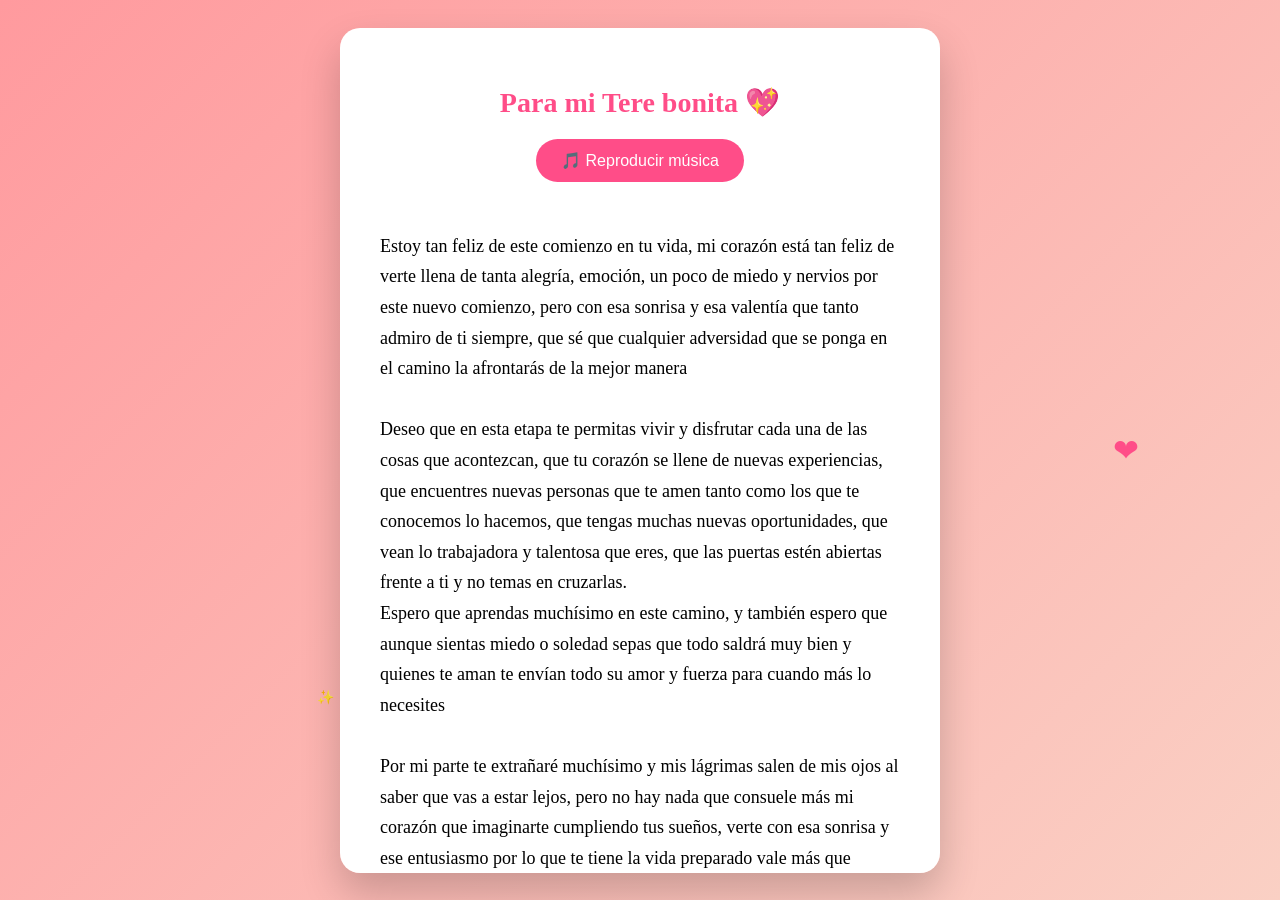
==== commit 34e30223: "Update index.html" ====
--- a/index.html
+++ b/index.html
@@ -182,6 +182,12 @@
 
 <h1>Para mi Tere bonita 💖</h1>
 
+<button onclick="toggleMusic()">🎵 Reproducir música</button>
+
+<audio id="musica">
+<source src="tanto.mp3" type="audio/mpeg">
+</audio>
+
 <p id="texto">
 Estoy tan feliz de este comienzo en tu vida, mi corazón está tan feliz de verte llena de tanta alegría, emoción, un poco de miedo y nervios por este nuevo comienzo, pero con esa sonrisa y esa valentía que tanto admiro de ti siempre, que sé que cualquier adversidad que se ponga en el camino la afrontarás de la mejor manera 
 
@@ -217,12 +223,6 @@
 
 </div>
 
-<button onclick="toggleMusic()">🎵 Reproducir música</button>
-
-<audio id="musica">
-<source src="tanto.mp3" type="audio/mpeg">
-</audio>
-
 </div>
 
 <script>
@@ -320,4 +320,5 @@
 </script>
 
 </body>
-</html>+
+</html>
